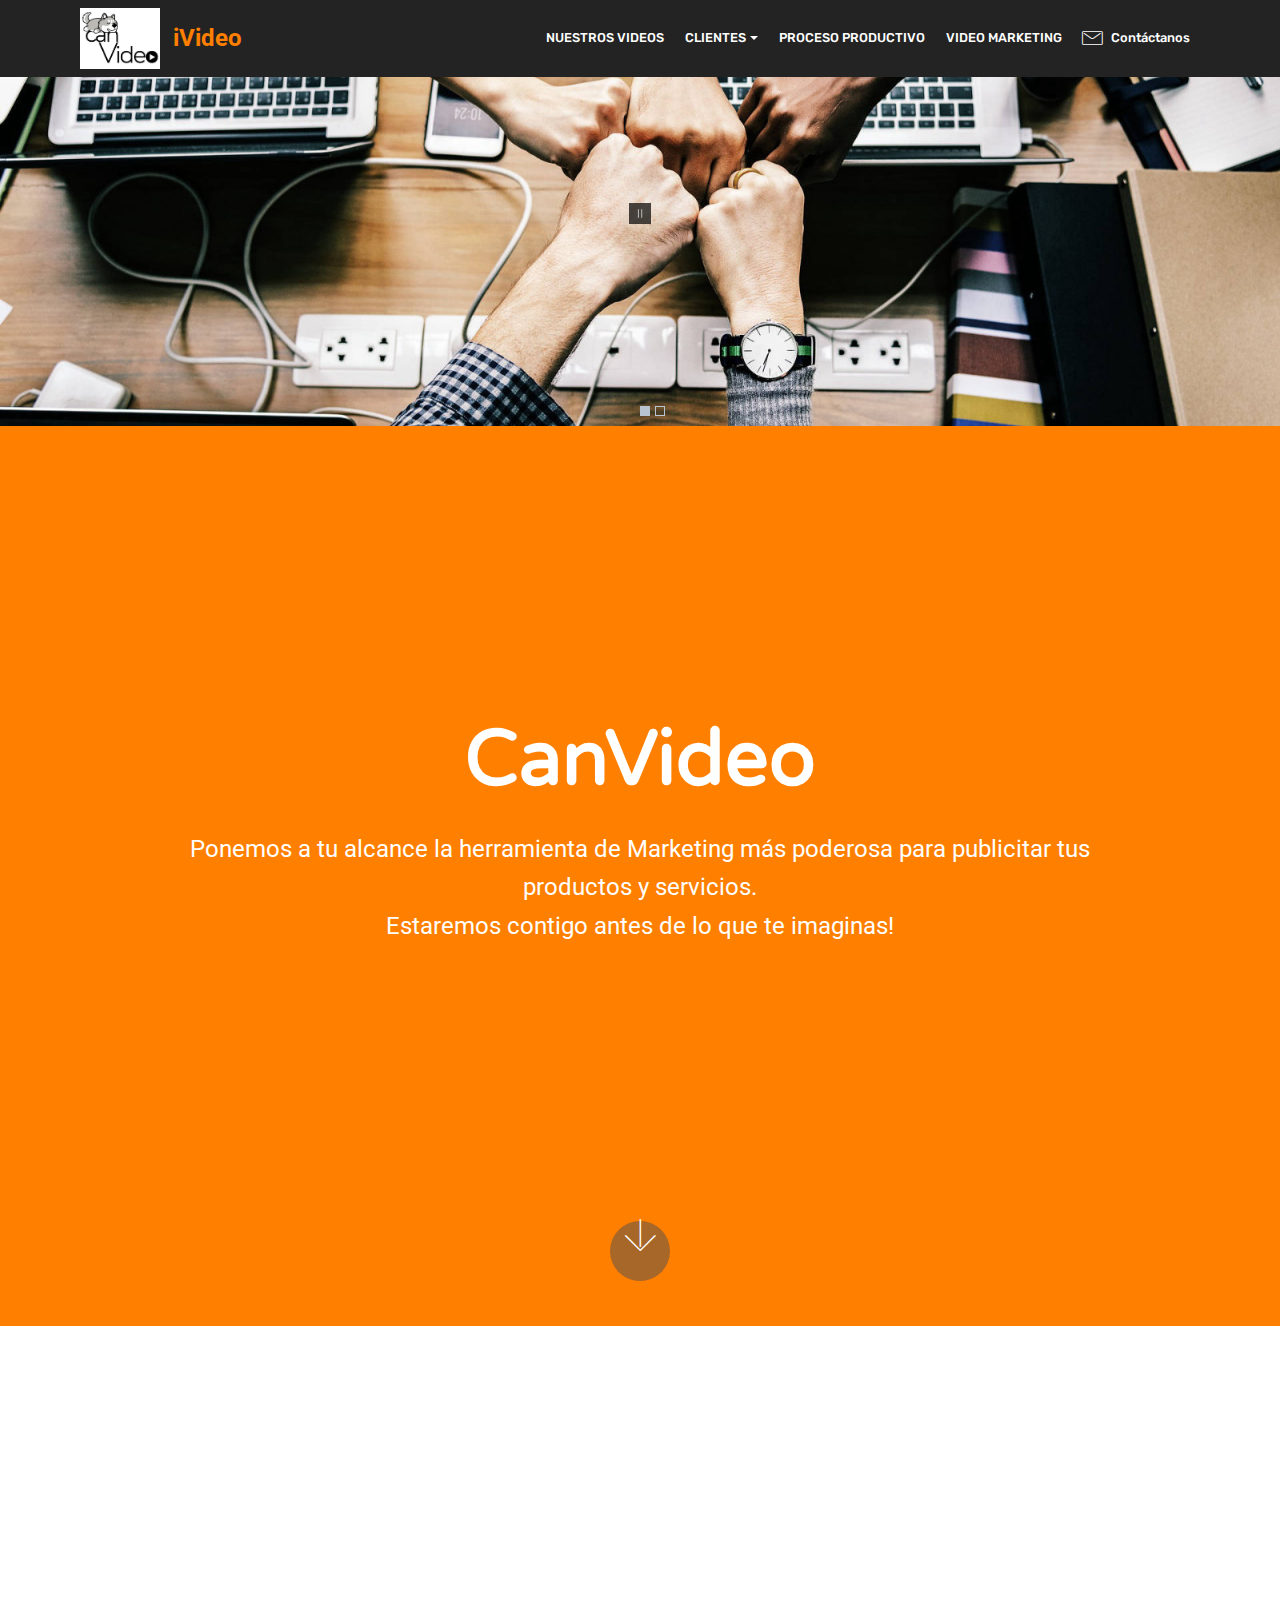
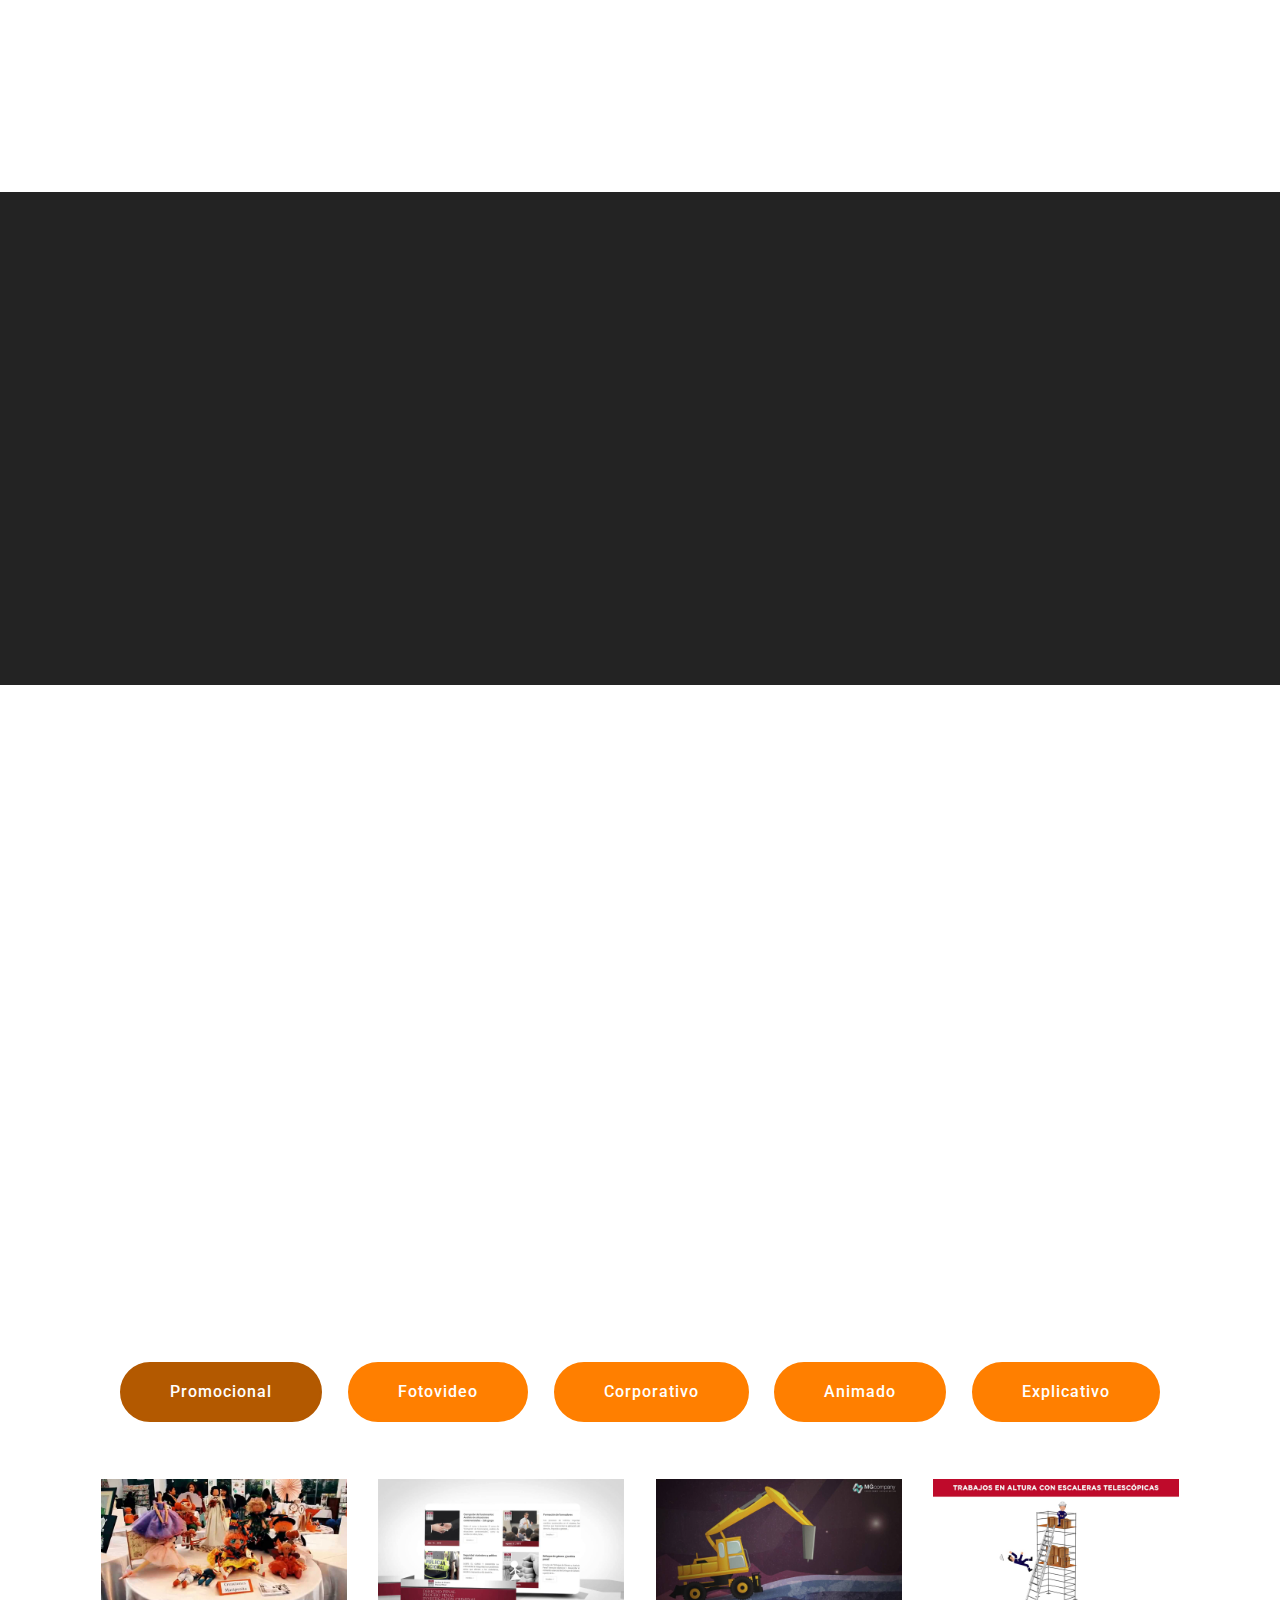
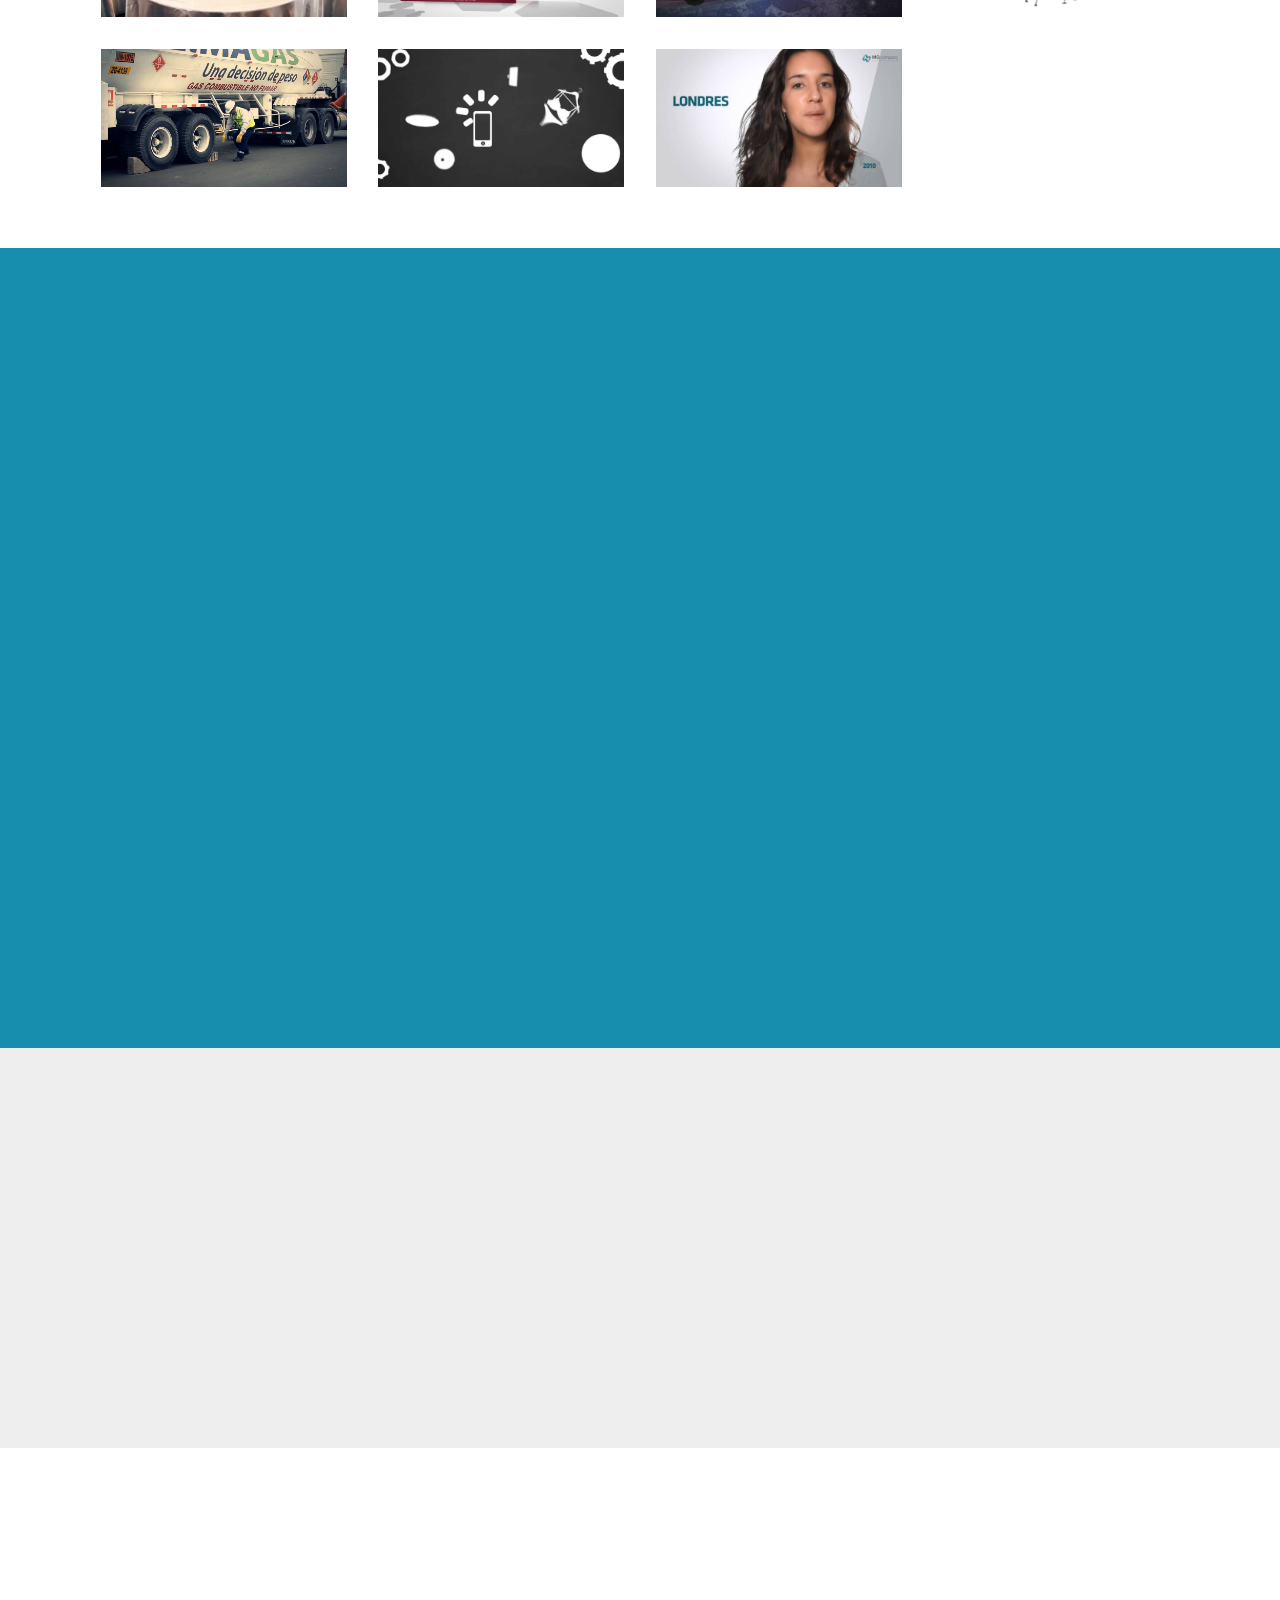
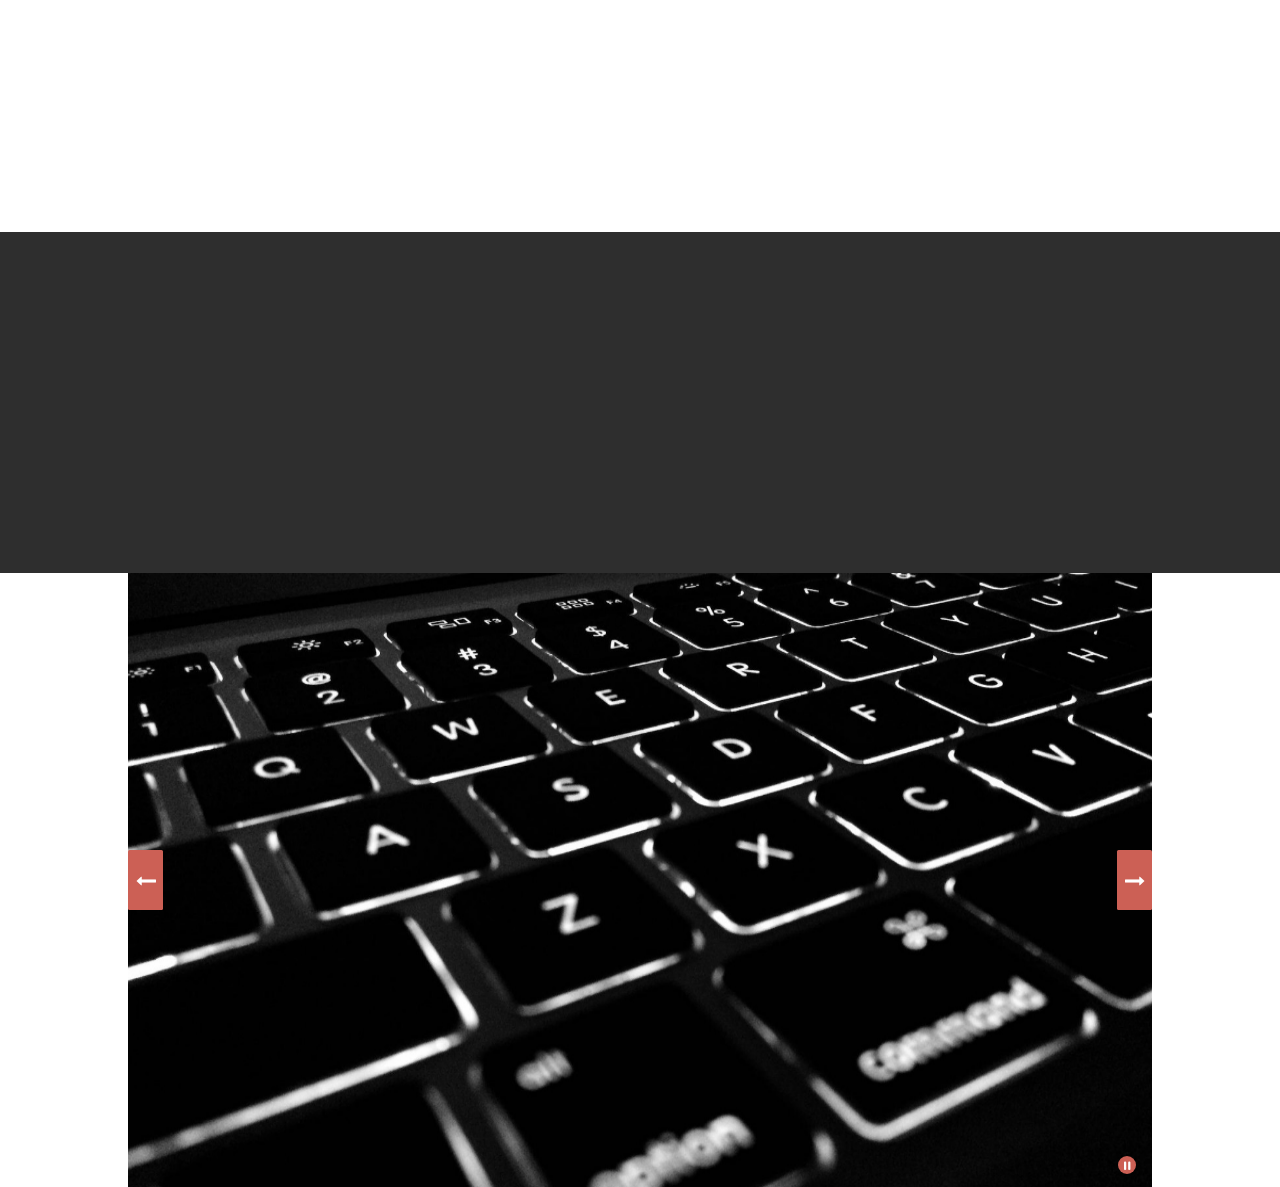
==== index.html @ 79e62730 "create github pages" ====
<!DOCTYPE html>
<html >
<head>
  <!-- Site made with Mobirise Website Builder v4.8.1, https://mobirise.com -->
  <meta charset="UTF-8">
  <meta http-equiv="X-UA-Compatible" content="IE=edge">
  <meta name="generator" content="Mobirise v4.8.1, mobirise.com">
  <meta name="viewport" content="width=device-width, initial-scale=1, minimum-scale=1">
  <link rel="shortcut icon" href="assets/images/81c57857-4c86-49c0-b5b9-0728452fe18c-390x295.jpg" type="image/x-icon">
  <meta name="description" content="">
  <title>Inicio</title>
  <link rel="stylesheet" href="assets/web/assets/mobirise-icons/mobirise-icons.css">
  <link rel="stylesheet" href="assets/tether/tether.min.css">
  <link rel="stylesheet" href="assets/soundcloud-plugin/style.css">
  <link rel="stylesheet" href="assets/bootstrap/css/bootstrap.min.css">
  <link rel="stylesheet" href="assets/bootstrap/css/bootstrap-grid.min.css">
  <link rel="stylesheet" href="assets/bootstrap/css/bootstrap-reboot.min.css">
  <link rel="stylesheet" href="assets/dropdown/css/style.css">
  <link rel="stylesheet" href="assets/animatecss/animate.min.css">
  <link rel="stylesheet" href="assets/socicon/css/styles.css">
  <link rel="stylesheet" href="assets/theme/css/style.css">
  <link rel="stylesheet" href="assets/gallery/style.css">
  <link rel="stylesheet" href="assets/wowslider-init/style.css">
  <link rel="stylesheet" href="assets/mobirise/css/mbr-additional.css" type="text/css">
  
  
  
<link rel="stylesheet" href = "assets/wowslider-init/block/style.css"></link><link rel="stylesheet" href = "assets/wowslider-init/boundary/style.css"></link></head>
<body>
  <section class="menu cid-qWwS295x9j" once="menu" id="menu1-g">

    

    <nav class="navbar navbar-expand beta-menu navbar-dropdown align-items-center navbar-fixed-top navbar-toggleable-sm">
        <button class="navbar-toggler navbar-toggler-right" type="button" data-toggle="collapse" data-target="#navbarSupportedContent" aria-controls="navbarSupportedContent" aria-expanded="false" aria-label="Toggle navigation">
            <div class="hamburger">
                <span></span>
                <span></span>
                <span></span>
                <span></span>
            </div>
        </button>
        <div class="menu-logo">
            <div class="navbar-brand">
                <span class="navbar-logo">
                    
                         <a href="index.html"><img src="assets/images/81c57857-4c86-49c0-b5b9-0728452fe18c-390x295.jpg" alt="Mobirise" title="" style="height: 3.8rem;"></a>
                    
                </span>
                <span class="navbar-caption-wrap"><a class="navbar-caption text-primary display-5" href="index.html#header2-0">iVideo</a></span>
            </div>
        </div>
        <div class="collapse navbar-collapse" id="navbarSupportedContent">
            <ul class="navbar-nav nav-dropdown nav-right" data-app-modern-menu="true"><li class="nav-item">
                    <a class="nav-link link text-white display-4" href="https://mobirise.com">
                        </a>
                </li>
                <li class="nav-item"><a class="nav-link link text-white display-4" href="index.html#testimonials2-1p" aria-expanded="false">NUESTROS VIDEOS</a></li><li class="nav-item dropdown"><a class="nav-link link text-white dropdown-toggle display-4" href="page1.html#clients-12" aria-expanded="false" data-toggle="dropdown-submenu">CLIENTES</a><div class="dropdown-menu"><a class="text-white dropdown-item display-4" href="page1.html" aria-expanded="false">NUESTROS CLIENTES</a><a class="text-white dropdown-item display-4" href="page1.html#testimonials1-1w" aria-expanded="false">TESTIMONIOS</a></div></li><li class="nav-item"><a class="nav-link link text-white display-4" href="Proceso_productivo.html#header3-14" aria-expanded="false">PROCESO PRODUCTIVO</a></li><li class="nav-item"><a class="nav-link link text-white display-4" href="Video_Marketing.html" aria-expanded="false">VIDEO MARKETING</a></li><li class="nav-item"><a class="nav-link link text-white display-4" href="Contáctanos.html"><span class="mbri-letter mbr-iconfont mbr-iconfont-btn"></span>
                        Contáctanos</a></li></ul>
            
        </div>
    </nav>
</section>

<section class="engine"><a href="https://mobiri.se/m">web design templates</a></section><section class="mbr-wowslider-container mbr-section mbr-section__container carousel slide mbr-section-nopadding mbr-wowslider-container--block" data-ride="carousel" data-keyboard="false" data-wrap="true" data-interval="false" id="wowslider-2j" data-rv-view="2" style="background-color: rgb(255, 127, 0);">
    <div class="mbr-wowslider">
        <div class="ws_images">
            <ul>
                <li>
                    
                    <img src="assets/images/mbr-2-1600x533.jpg" alt="title 2hhh" title="title 2hhh"> text 2
                </li><li>
                    
                    <img src="assets/images/mbr-12-1600x533.jpg" alt="title 3" title="title 3"> text 3
                </li>
            </ul>
        </div>
        <div class="ws_bullets">
            <div>
                <a href="#" title="">
                    <span><img alt="slide1" src="assets/images/mbr-1-85x48.png"></span>
                </a><a href="#" title="">
                    <span><img alt="slide1" src="assets/images/mbr-11-85x48.png"></span>
                </a>
            </div>
        </div>
        <div class="ws_shadow"></div>
        <div class="mbr-wowslider-options">
            <div class="params" data-paddingbottom="0" data-anim-type="brick" data-theme="block" data-autoplay="true" data-paddingtop="0" data-fullscreen="true" data-showbullets="true" data-timeout="2" data-duration="2" data-height="600" data-width="1800" data-responsive="2" data-showcaptions="false" data-captionseffect="slide" data-hidecontrols="false"></div>
        </div>
</div></section>

<section class="cid-qWrYp0xzR2 mbr-fullscreen" id="header2-0">

    

    

    <div class="container align-center">
        <div class="row justify-content-md-center">
            <div class="mbr-white col-md-10">
                <h1 class="mbr-section-title mbr-bold pb-3 mbr-fonts-style display-1">
                    CanVideo</h1>
                
                <p class="mbr-text pb-3 mbr-fonts-style display-5">Ponemos a tu alcance la herramienta de Marketing más poderosa para publicitar tus productos y servicios.<br>Estaremos contigo antes de lo que te imaginas!</p>
                <div class="mbr-section-btn"><a class="btn btn-md btn-black display-4" href="index.html#header8-m">CONÓCENOS</a></div>
            </div>
        </div>
    </div>
    <div class="mbr-arrow hidden-sm-down" aria-hidden="true">
        <a href="#next">
            <i class="mbri-down mbr-iconfont"></i>
        </a>
    </div>
</section>

<section class="header7 cid-qWrYtNMM7O" id="header7-2">

    

    

    <div class="container">
        <div class="media-container-row">

            <div class="media-content align-right">
                <h1 class="mbr-section-title mbr-white pb-3 mbr-fonts-style display-1"><font color="#009196"><strong>FOTOVIDEOS</strong></font></h1>
                <div class="mbr-section-text mbr-white pb-3">
                    <p class="mbr-text mbr-fonts-style display-7">TRANSMITE A TUS CLIENTES LO QUE QUIEREN VER PARA CONOCER DE TUS PRODUCTOS Y SERVICIOS, EL VIDEO ES LA MEJOR HERRAMIENTA PARA LLEGAR A TUS POTENCIALES CLIENTES.<br>EN CANVIDEO ANALIZAMOS TU NEGOCIO Y PENSAMOS EN AQUELLO QUE NECESITAS PARA BRINDARTELO CUANDO MENOS LO ESPERAS.</p>
                </div>
                
            </div>

            <div class="mbr-figure" style="width: 100%;"><iframe class="mbr-embedded-video" src="https://www.youtube.com/embed/Ns5lk-XK4sM?rel=0&amp;amp;showinfo=0&amp;autoplay=0&amp;loop=0" width="1280" height="720" frameborder="0" allowfullscreen></iframe></div>

        </div>
    </div>
</section>

<section class="mbr-section info3 cid-qZycXDmlAb" id="info3-2l">

    

    

    <div class="container">
        <div class="row justify-content-center">
            <div class="media-container-column title col-12 col-md-10">
                <h2 class="align-left mbr-bold mbr-white pb-3 mbr-fonts-style display-2">SABEMOS LO QUE NECESITAS</h2>
                <h3 class="mbr-section-subtitle align-left mbr-light mbr-white pb-3 mbr-fonts-style display-5">Invertimos nuestro tiempo en brindarte una solución a tu negocio</h3>
                <p class="mbr-text align-left mbr-white mbr-fonts-style display-7">En CANVIDEO no esperamos a que nos cuentes tu necesidad, nosotros te brindamos una solución a la necesidad que identificamos</p>
                <div class="mbr-section-btn align-left py-4"><a class="btn btn-primary display-4" href="https://mobirise.com">CONÓCENOS</a>
                    <a class="btn btn-primary display-4" href="https://mobirise.com">CONTÁCTANOS</a></div>
            </div>
        </div>
    </div>
</section>

<section class="mbr-section article content11 cid-qWrYBdvNe1" id="content11-4">
     

    <div class="container">
        <div class="media-container-row">
            <div class="mbr-text counter-container col-12 col-md-8 mbr-fonts-style display-7">
                <ol>
                    <li><strong>VIDEO PROMOCIONAL</strong>&nbsp;- Para promocionar un producto, servicio, evento, negocio, lanzamiento, etc. el objetivo es dar a conocer las bondades del producto, fechas, detalles breves de la empresa, negocio o suceso.</li>
                    <li><strong>VIDEO CORPORATIVO</strong>&nbsp;- Para dar a conocer su negocio o empresa, su estructura, sus objetivos, sus cualidades, etc. es una forma de informar acerca de la empresa, a que se dedica su línea de negocio sus fortalezas, etc.</li>
                    <li><strong>VIDEO EXPLICATIVO</strong>&nbsp;- Se usa para detallar o instruir acerca de algo, es usado mucho para dar a conocer procesos internos o capacitaciones a personal interno o clientes de la empresa, manuales de uso, etc.</li><li><strong>VIDEO ANIMADO - </strong>Consiste en elaborar una animación con determinadas imágenes o elementos gráficos y personajes, logran transmitir un mensaje de una manera amena y entretenida al receptor sus características ayudan a economizar la producción de un video más complejo, suplantando a personas con personajes ficticios y ambientes y objetos con gráficas llamativas, estos videos suelen ser muy didacticos.</li><li><strong>FOTOVIDEO </strong>- es una animación elaborada en base a fotografías que junto a la inclusión de textos y una voz en off se logra una producción muy atractiva e interesante acarca de un producto o servicio.</li>
                </ol>
            </div>
        </div>
    </div>
</section>

<section class="mbr-gallery mbr-slider-carousel cid-qWrYRIVfF6" id="gallery2-7">

    

    <div class="container">
        <div><!-- Filter --><div class="mbr-gallery-filter container gallery-filter-active"><ul buttons="0"><li class="mbr-gallery-filter-all"><a class="btn btn-md btn-primary active display-7" href="">Promocional</a></li></ul></div><!-- Gallery --><div class="mbr-gallery-row"><div class="mbr-gallery-layout-default"><div><div><div class="mbr-gallery-item mbr-gallery-item--p2 video-slide" data-video-url="https://youtu.be/0WLrQPPAFG4" data-tags="Fotovideo"><div href="#lb-gallery2-7" data-slide-to="0" data-toggle="modal"><div></div><img alt="" src="assets/images/2018-6-1-0-4-7-289417.jpg"><span class="icon-video"></span></div></div><div class="mbr-gallery-item mbr-gallery-item--p2 video-slide" data-video-url="https://youtu.be/SPcuY8xn_U4" data-tags="Corporativo"><div href="#lb-gallery2-7" data-slide-to="1" data-toggle="modal"><div></div><img alt="" src="assets/images/2018-6-1-0-5-22-323566.jpg"><span class="icon-video"></span></div></div><div class="mbr-gallery-item mbr-gallery-item--p2 video-slide" data-video-url="https://youtu.be/qXRHIwakB_E" data-tags="Animado"><div href="#lb-gallery2-7" data-slide-to="2" data-toggle="modal"><div></div><img alt="" src="assets/images/2018-6-1-0-6-9-800407.jpg"><span class="icon-video"></span></div></div><div class="mbr-gallery-item mbr-gallery-item--p2 video-slide" data-video-url="https://youtu.be/xakg88_eKDA" data-tags="Explicativo"><div href="#lb-gallery2-7" data-slide-to="3" data-toggle="modal"><div></div><img alt="" src="assets/images/2018-6-1-0-6-47-934203.jpg"><span class="icon-video"></span></div></div><div class="mbr-gallery-item mbr-gallery-item--p2 video-slide" data-video-url="https://youtu.be/bWBS-8uxfcg" data-tags="Animado"><div href="#lb-gallery2-7" data-slide-to="4" data-toggle="modal"><div></div><img alt="" src="assets/images/2018-6-1-0-11-26-333265.jpg"><span class="icon-video"></span></div></div><div class="mbr-gallery-item mbr-gallery-item--p2 video-slide" data-video-url="https://youtu.be/xB9uAvqGRcQ" data-tags="Animado"><div href="#lb-gallery2-7" data-slide-to="5" data-toggle="modal"><div></div><img alt="" src="assets/images/2018-6-1-0-15-9-42405.jpg"><span class="icon-video"></span></div></div><div class="mbr-gallery-item mbr-gallery-item--p2 video-slide" data-video-url="https://youtu.be/WYexDvZn9kw" data-tags="Animado"><div href="#lb-gallery2-7" data-slide-to="6" data-toggle="modal"><div></div><img alt="" src="assets/images/2018-6-1-0-15-51-564578.jpg"><span class="icon-video"></span></div></div></div></div><div class="clearfix"></div></div></div><!-- Lightbox --><div data-app-prevent-settings="" class="mbr-slider modal fade carousel slide" tabindex="-1" data-keyboard="true" data-interval="false" id="lb-gallery2-7"><div class="modal-dialog"><div class="modal-content"><div class="modal-body"><div class="carousel-inner"><div class="carousel-item video-container"><img src="assets/images/gallery04.jpg" alt="" title=""></div><div class="carousel-item video-container"><img src="assets/images/gallery05.jpg" alt="" title=""></div><div class="carousel-item video-container"><img src="assets/images/gallery06.jpg" alt="" title=""></div><div class="carousel-item video-container"><img src="assets/images/gallery07.jpg" alt="" title=""></div><div class="carousel-item video-container"><img src="assets/images/gallery06.jpg" alt="" title=""></div><div class="carousel-item video-container"><img src="assets/images/gallery06.jpg" alt="" title=""></div><div class="carousel-item active video-container"><img src="assets/images/gallery06.jpg" alt="" title=""></div></div><a class="carousel-control carousel-control-prev" role="button" data-slide="prev" href="#lb-gallery2-7"><span class="mbri-left mbr-iconfont" aria-hidden="true"></span><span class="sr-only">Previous</span></a><a class="carousel-control carousel-control-next" role="button" data-slide="next" href="#lb-gallery2-7"><span class="mbri-right mbr-iconfont" aria-hidden="true"></span><span class="sr-only">Next</span></a><a class="close" href="#" role="button" data-dismiss="modal"><span class="sr-only">Close</span></a></div></div></div></div></div>
    </div>

</section>

<section class="mbr-section form1 cid-qWrZbzfQqT" id="form1-c">

    

    
    <div class="container">
        <div class="row justify-content-center">
            <div class="title col-12 col-lg-8">
                <h2 class="mbr-section-title align-center pb-3 mbr-fonts-style display-2"><strong>BRÍNDANOS TU DATOS</strong></h2>
                <h3 class="mbr-section-subtitle align-center mbr-light pb-3 mbr-fonts-style display-5">
                    Escríbenos y nos pondremos en contacto contigo en breve, cuéntanos que necesitas y trabajaremos juntos en tu objetivo&nbsp;</h3>
            </div>
        </div>
    </div>
    <div class="container">
        <div class="row justify-content-center">
            <div class="media-container-column col-lg-8" data-form-type="formoid">
                    <div data-form-alert="" hidden="">Gracias, nos pondremos en contacto en breve</div>
            
                    <form class="mbr-form" action="https://mobirise.com/" method="post" data-form-title="Mobirise Form"><input type="hidden" name="email" data-form-email="true" value="ySXtEW5aCVl0ZxQwYRYEcYFgrMF5uF7r3QVmtCDHDv8SQuL/qjJTXO2W1P9a5PeX8/69gU4U4hEptKo0MO3B04Qvmv1FYQudbRtRNioDaioH7w5uy+a5gbKMhMCNjwvw" data-form-field="Email">
                        <div class="row row-sm-offset">
                            <div class="col-md-4 multi-horizontal" data-for="name">
                                <div class="form-group">
                                    <label class="form-control-label mbr-fonts-style display-7" for="name-form1-c">Nombre</label>
                                    <input type="text" class="form-control" name="name" data-form-field="Name" required="" placeholder="Tu nombre" id="name-form1-c">
                                </div>
                            </div>
                            <div class="col-md-4 multi-horizontal" data-for="email">
                                <div class="form-group">
                                    <label class="form-control-label mbr-fonts-style display-7" for="email-form1-c">Email</label>
                                    <input type="email" class="form-control" name="email" data-form-field="Email" required="" placeholder="Tu correo" id="email-form1-c">
                                </div>
                            </div>
                            <div class="col-md-4 multi-horizontal" data-for="phone">
                                <div class="form-group">
                                    <label class="form-control-label mbr-fonts-style display-7" for="phone-form1-c">Celular, Fijo</label>
                                    <input type="tel" class="form-control" name="phone" data-form-field="Phone" placeholder="Tu Celular o Fijo" id="phone-form1-c">
                                </div>
                            </div>
                        </div>
                        <div class="form-group" data-for="message">
                            <label class="form-control-label mbr-fonts-style display-7" for="message-form1-c">Solicitud</label>
                            <textarea type="text" class="form-control" name="message" rows="7" data-form-field="Message" placeholder="Cuéntanos en que podemos ayudarte" id="message-form1-c"></textarea>
                        </div>
            
                        <span class="input-group-btn"><button href="" type="submit" class="btn btn-form btn-success display-4">ENVIAR</button></span>
                    </form>
            </div>
        </div>
    </div>
</section>

<section class="map1 cid-qWrZd1wqXj" id="map1-d">

     

    <div class="google-map"><iframe frameborder="0" style="border:0" src="https://www.google.com/maps/embed/v1/place?key=AIzaSyA0Dx_boXQiwvdz8sJHoYeZNVTdoWONYkU&amp;q=place_id:ChIJ9ZYcFVzIBZER-TC4JTzFSig" allowfullscreen=""></iframe></div>
</section>

<section class="cid-qYNHeTNbPq" id="social-buttons1-2d">
    
    

    

    <div class="container">
        <div class="media-container-row">
            <div class="col-md-8 align-center">
                <h2 class="pb-3 mbr-section-title mbr-fonts-style display-2"><strong>
                    COMPARTE NUESTRA PÁGINA</strong></h2>
                <div>
                    <div class="mbr-social-likes" data-counters="false">
                        <span class="btn btn-social facebook mx-2" title="Share link on Facebook">
                            <i class="socicon socicon-facebook"></i>
                        </span>
                        <span class="btn btn-social twitter mx-2" title="Share link on Twitter">
                            <i class="socicon socicon-twitter"></i>
                        </span>
                        
                        
                        
                    </div>
                </div>
            </div>
        </div>
    </div>
</section>

<section class="cid-qWrZntzn0A" id="footer1-f">

    

    

    <div class="container">
        <div class="media-container-row content text-white">
            <div class="col-12 col-md-3">
                <div class="media-wrap">
                    <a href="#top">
                        <img src="assets/images/logomgcompanysac-48x42.png" alt="Mobirise" title="">
                    </a>
                </div>
            </div>
            <div class="col-12 col-md-3 mbr-fonts-style display-7">
                <h5 class="pb-3">
                    Dirección</h5>
                <p class="mbr-text">Av Brasil 3550, Magdalena&nbsp;</p>
            </div>
            <div class="col-12 col-md-3 mbr-fonts-style display-7">
                <h5 class="pb-3">
                    E-mail</h5>
                <p class="mbr-text">ventas@mgcompanysac.com
                    <br><br></p>
            </div>
            <div class="col-12 col-md-3 mbr-fonts-style display-7">
                <h5 class="pb-3">Teléfono</h5>
                <p class="mbr-text">Celular: 51-1 994 383 2969 
<br>Telf: 511 460 9551</p>
            </div>
        </div>
        
    </div>
</section>

<section once="" class="cid-qYzQWX9CYv" id="footer7-1c">

    

    

    <div class="container">
        <div class="media-container-row align-center mbr-white">
            <div class="row row-links">
                <ul class="foot-menu">
                    
                    
                    
                    
                    
                <li class="foot-menu-item mbr-fonts-style display-7"><a class="text-white mbr-bold" href="index.html#header2-0" target="_blank">Inicio</a></li><li class="foot-menu-item mbr-fonts-style display-7"><a class="text-white mbr-bold" href="index.html#testimonials2-1p" target="_blank">Productos</a></li><li class="foot-menu-item mbr-fonts-style display-7"><a href="page1.html#clients-12"><strong>Clientes</strong></a></li></ul>
            </div>
            <div class="row social-row">
                <div class="social-list align-right pb-2">
                    
                    
                    
                    
                    
                    
                <div class="soc-item">
                        <a href="https://twitter.com/mobirise" target="_blank">
                            <span class="socicon-twitter socicon mbr-iconfont mbr-iconfont-social"></span>
                        </a>
                    </div><div class="soc-item">
                        <a href="https://www.facebook.com/pages/Mobirise/1616226671953247" target="_blank">
                            <span class="socicon-facebook socicon mbr-iconfont mbr-iconfont-social"></span>
                        </a>
                    </div></div>
            </div>
            <div class="row row-copirayt">
                <p class="mbr-text mb-0 mbr-fonts-style mbr-white align-center display-7">
                    © Copyright 2017 Senda Alterna - All Rights Reserved
                </p>
            </div>
        </div>
    </div>
</section>

<section class="mbr-wowslider-container mbr-section mbr-section__container carousel slide mbr-section-nopadding mbr-wowslider-container--boundary" data-ride="carousel" data-keyboard="false" data-wrap="true" data-interval="false" id="wowslider-2k" data-rv-view="84" style="background-color: rgb(255, 255, 255);">
    <div class="mbr-wowslider">
        <div class="ws_images">
            <ul>
                <li>
                    
                    <img src="assets/images/mbr-2-1600x960.jpg" alt="title 1" title="title 1"> text 1
                </li><li>
                    
                    <img src="assets/images/mbr-8-1600x960.jpg" alt="title 2" title="title 2"> text 2
                </li><li>
                    
                    <img src="assets/images/mbr-9-1600x960.jpg" alt="title 3" title="title 3"> text 3
                </li>
            </ul>
        </div>
        <div class="ws_bullets">
            <div>
                <a href="#" title="">
                    <span><img alt="slide1" src="assets/images/mbr-2-85x48.png"></span>
                </a><a href="#" title="">
                    <span><img alt="slide1" src="assets/images/mbr-8-85x48.png"></span>
                </a><a href="#" title="">
                    <span><img alt="slide1" src="assets/images/mbr-9-85x48.png"></span>
                </a>
            </div>
        </div>
        <div class="ws_shadow"></div>
        <div class="mbr-wowslider-options">
            <div class="params" data-paddingbottom="0" data-anim-type="kenburns" data-theme="boundary" data-autoplay="true" data-paddingtop="0" data-fullscreen="true" data-showbullets="false" data-timeout="2" data-duration="2" data-height="576" data-width="1024" data-responsive="1" data-showcaptions="false" data-captionseffect="slide" data-hidecontrols="false"></div>
        </div>
</div></section>


  <script src="assets/web/assets/jquery/jquery.min.js"></script>
  <script src="assets/popper/popper.min.js"></script>
  <script src="assets/tether/tether.min.js"></script>
  <script src="assets/bootstrap/js/bootstrap.min.js"></script>
  <script src="assets/wowslider-plugin/wowslider.js"></script>
  <script src="assets/dropdown/js/script.min.js"></script>
  <script src="assets/touchswipe/jquery.touch-swipe.min.js"></script>
  <script src="assets/viewportchecker/jquery.viewportchecker.js"></script>
  <script src="assets/smoothscroll/smooth-scroll.js"></script>
  <script src="assets/sociallikes/social-likes.js"></script>
  <script src="assets/masonry/masonry.pkgd.min.js"></script>
  <script src="assets/imagesloaded/imagesloaded.pkgd.min.js"></script>
  <script src="assets/bootstrapcarouselswipe/bootstrap-carousel-swipe.js"></script>
  <script src="assets/vimeoplayer/jquery.mb.vimeo_player.js"></script>
  <script src="assets/wowslider-effect/effects.js"></script>
  <script src="assets/theme/js/script.js"></script>
  <script src="assets/gallery/player.min.js"></script>
  <script src="assets/gallery/script.js"></script>
  <script src="assets/slidervideo/script.js"></script>
  <script src="assets/wowslider-init/script.js"></script>
  <script src="assets/formoid/formoid.min.js"></script>
  
  
 <div id="scrollToTop" class="scrollToTop mbr-arrow-up"><a style="text-align: center;"><i></i></a></div>
    <input name="animation" type="hidden">
  </body>
</html>
---- assets/web/assets/mobirise-icons/mobirise-icons.css ----
@font-face {
  font-family: 'MobiriseIcons';
  src:  url('mobirise-icons.eot?spat4u');
  src:  url('mobirise-icons.eot?spat4u#iefix') format('embedded-opentype'),
    url('mobirise-icons.ttf?spat4u') format('truetype'),
    url('mobirise-icons.woff?spat4u') format('woff'),
    url('mobirise-icons.svg?spat4u#MobiriseIcons') format('svg');
  font-weight: normal;
  font-style: normal;
}

[class^="mbri-"], [class*=" mbri-"] {
  /* use !important to prevent issues with browser extensions that change fonts */
  font-family: MobiriseIcons !important;
  speak: none;
  font-style: normal;
  font-weight: normal;
  font-variant: normal;
  text-transform: none;
  line-height: 1;

  /* Better Font Rendering =========== */
  -webkit-font-smoothing: antialiased;
  -moz-osx-font-smoothing: grayscale;
}

.mbri-add-submenu:before {
  content: "\e900";
}
.mbri-alert:before {
  content: "\e901";
}
.mbri-align-center:before {
  content: "\e902";
}
.mbri-align-justify:before {
  content: "\e903";
}
.mbri-align-left:before {
  content: "\e904";
}
.mbri-align-right:before {
  content: "\e905";
}
.mbri-android:before {
  content: "\e906";
}
.mbri-apple:before {
  content: "\e907";
}
.mbri-arrow-down:before {
  content: "\e908";
}
.mbri-arrow-next:before {
  content: "\e909";
}
.mbri-arrow-prev:before {
  content: "\e90a";
}
.mbri-arrow-up:before {
  content: "\e90b";
}
.mbri-bold:before {
  content: "\e90c";
}
.mbri-bookmark:before {
  content: "\e90d";
}
.mbri-bootstrap:before {
  content: "\e90e";
}
.mbri-briefcase:before {
  content: "\e90f";
}
.mbri-browse:before {
  content: "\e910";
}
.mbri-bulleted-list:before {
  content: "\e911";
}
.mbri-calendar:before {
  content: "\e912";
}
.mbri-camera:before {
  content: "\e913";
}
.mbri-cart-add:before {
  content: "\e914";
}
.mbri-cart-full:before {
  content: "\e915";
}
.mbri-cash:before {
  content: "\e916";
}
.mbri-change-style:before {
  content: "\e917";
}
.mbri-chat:before {
  content: "\e918";
}
.mbri-clock:before {
  content: "\e919";
}
.mbri-close:before {
  content: "\e91a";
}
.mbri-cloud:before {
  content: "\e91b";
}
.mbri-code:before {
  content: "\e91c";
}
.mbri-contact-form:before {
  content: "\e91d";
}
.mbri-credit-card:before {
  content: "\e91e";
}
.mbri-cursor-click:before {
  content: "\e91f";
}
.mbri-cust-feedback:before {
  content: "\e920";
}
.mbri-database:before {
  content: "\e921";
}
.mbri-delivery:before {
  content: "\e922";
}
.mbri-desktop:before {
  content: "\e923";
}
.mbri-devices:before {
  content: "\e924";
}
.mbri-down:before {
  content: "\e925";
}
.mbri-download:before {
  content: "\e989";
}
.mbri-drag-n-drop:before {
  content: "\e927";
}
.mbri-drag-n-drop2:before {
  content: "\e928";
}
.mbri-edit:before {
  content: "\e929";
}
.mbri-edit2:before {
  content: "\e92a";
}
.mbri-error:before {
  content: "\e92b";
}
.mbri-extension:before {
  content: "\e92c";
}
.mbri-features:before {
  content: "\e92d";
}
.mbri-file:before {
  content: "\e92e";
}
.mbri-flag:before {
  content: "\e92f";
}
.mbri-folder:before {
  content: "\e930";
}
.mbri-gift:before {
  content: "\e931";
}
.mbri-github:before {
  content: "\e932";
}
.mbri-globe:before {
  content: "\e933";
}
.mbri-globe-2:before {
  content: "\e934";
}
.mbri-growing-chart:before {
  content: "\e935";
}
.mbri-hearth:before {
  content: "\e936";
}
.mbri-help:before {
  content: "\e937";
}
.mbri-home:before {
  content: "\e938";
}
.mbri-hot-cup:before {
  content: "\e939";
}
.mbri-idea:before {
  content: "\e93a";
}
.mbri-image-gallery:before {
  content: "\e93b";
}
.mbri-image-slider:before {
  content: "\e93c";
}
.mbri-info:before {
  content: "\e93d";
}
.mbri-italic:before {
  content: "\e93e";
}
.mbri-key:before {
  content: "\e93f";
}
.mbri-laptop:before {
  content: "\e940";
}
.mbri-layers:before {
  content: "\e941";
}
.mbri-left-right:before {
  content: "\e942";
}
.mbri-left:before {
  content: "\e943";
}
.mbri-letter:before {
  content: "\e944";
}
.mbri-like:before {
  content: "\e945";
}
.mbri-link:before {
  content: "\e946";
}
.mbri-lock:before {
  content: "\e947";
}
.mbri-login:before {
  content: "\e948";
}
.mbri-logout:before {
  content: "\e949";
}
.mbri-magic-stick:before {
  content: "\e94a";
}
.mbri-map-pin:before {
  content: "\e94b";
}
.mbri-menu:before {
  content: "\e94c";
}
.mbri-mobile:before {
  content: "\e94d";
}
.mbri-mobile2:before {
  content: "\e94e";
}
.mbri-mobirise:before {
  content: "\e94f";
}
.mbri-more-horizontal:before {
  content: "\e950";
}
.mbri-more-vertical:before {
  content: "\e951";
}
.mbri-music:before {
  content: "\e952";
}
.mbri-new-file:before {
  content: "\e953";
}
.mbri-numbered-list:before {
  content: "\e954";
}
.mbri-opened-folder:before {
  content: "\e955";
}
.mbri-pages:before {
  content: "\e956";
}
.mbri-paper-plane:before {
  content: "\e957";
}
.mbri-paperclip:before {
  content: "\e958";
}
.mbri-photo:before {
  content: "\e959";
}
.mbri-photos:before {
  content: "\e95a";
}
.mbri-pin:before {
  content: "\e95b";
}
.mbri-play:before {
  content: "\e95c";
}
.mbri-plus:before {
  content: "\e95d";
}
.mbri-preview:before {
  content: "\e95e";
}
.mbri-print:before {
  content: "\e95f";
}
.mbri-protect:before {
  content: "\e960";
}
.mbri-question:before {
  content: "\e961";
}
.mbri-quote-left:before {
  content: "\e962";
}
.mbri-quote-right:before {
  content: "\e963";
}
.mbri-refresh:before {
  content: "\e964";
}
.mbri-responsive:before {
  content: "\e965";
}
.mbri-right:before {
  content: "\e966";
}
.mbri-rocket:before {
  content: "\e967";
}
.mbri-sad-face:before {
  content: "\e968";
}
.mbri-sale:before {
  content: "\e969";
}
.mbri-save:before {
  content: "\e96a";
}
.mbri-search:before {
  content: "\e96b";
}
.mbri-setting:before {
  content: "\e96c";
}
.mbri-setting2:before {
  content: "\e96d";
}
.mbri-setting3:before {
  content: "\e96e";
}
.mbri-share:before {
  content: "\e96f";
}
.mbri-shopping-bag:before {
  content: "\e970";
}
.mbri-shopping-basket:before {
  content: "\e971";
}
.mbri-shopping-cart:before {
  content: "\e972";
}
.mbri-sites:before {
  content: "\e973";
}
.mbri-smile-face:before {
  content: "\e974";
}
.mbri-speed:before {
  content: "\e975";
}
.mbri-star:before {
  content: "\e976";
}
.mbri-success:before {
  content: "\e977";
}
.mbri-sun:before {
  content: "\e978";
}
.mbri-sun2:before {
  content: "\e979";
}
.mbri-tablet:before {
  content: "\e97a";
}
.mbri-tablet-vertical:before {
  content: "\e97b";
}
.mbri-target:before {
  content: "\e97c";
}
.mbri-timer:before {
  content: "\e97d";
}
.mbri-to-ftp:before {
  content: "\e97e";
}
.mbri-to-local-drive:before {
  content: "\e97f";
}
.mbri-touch-swipe:before {
  content: "\e980";
}
.mbri-touch:before {
  content: "\e981";
}
.mbri-trash:before {
  content: "\e982";
}
.mbri-underline:before {
  content: "\e983";
}
.mbri-unlink:before {
  content: "\e984";
}
.mbri-unlock:before {
  content: "\e985";
}
.mbri-up-down:before {
  content: "\e986";
}
.mbri-up:before {
  content: "\e987";
}
.mbri-update:before {
  content: "\e988";
}
.mbri-upload:before {
 content: "\e926"; 
}
.mbri-user:before {
  content: "\e98a";
}
.mbri-user2:before {
  content: "\e98b";
}
.mbri-users:before {
  content: "\e98c";
}
.mbri-video:before {
  content: "\e98d";
}
.mbri-video-play:before {
  content: "\e98e";
}
.mbri-watch:before {
  content: "\e98f";
}
.mbri-website-theme:before {
  content: "\e990";
}
.mbri-wifi:before {
  content: "\e991";
}
.mbri-windows:before {
  content: "\e992";
}
.mbri-zoom-out:before {
  content: "\e993";
}
.mbri-redo:before {
  content: "\e994";
}
.mbri-undo:before {
  content: "\e995";
}
---- assets/soundcloud-plugin/style.css ----
.addons-container {
  position: relative;
  margin-left: auto;
  margin-right: auto;
  padding-right: 15px;
  padding-left: 15px; }
  @media (min-width: 576px) {
    .addons-container {
      padding-right: 15px;
      padding-left: 15px; } }
  @media (min-width: 768px) {
    .addons-container {
      padding-right: 15px;
      padding-left: 15px; } }
  @media (min-width: 992px) {
    .addons-container {
      padding-right: 15px;
      padding-left: 15px; } }
  @media (min-width: 1200px) {
    .addons-container {
      padding-right: 15px;
      padding-left: 15px; } }
  @media (min-width: 576px) {
    .addons-container {
      width: 540px;
      max-width: 100%; } }
  @media (min-width: 768px) {
    .addons-container {
      width: 720px;
      max-width: 100%; } }
  @media (min-width: 992px) {
    .addons-container {
      width: 960px;
      max-width: 100%; } }
  @media (min-width: 1200px) {
    .addons-container {
      width: 1140px;
      max-width: 100%; } }

.addons-container-inner{
    position: relative;
    width: 100%;
    min-height: 1px;
    padding-right: 15px;
    padding-left: 15px;
}
@media (min-width: 567px) {
    .addons-container-inner{
        -ms-flex: 0 0 66.666667%;
        flex: 0 0 66.666667%;
        max-width: 66.666667%;
    }
}
.addons-row{
    display: flex;
    justify-content:center;
}
---- assets/dropdown/css/style.css ----
.navbar-dropdown {
  left: 0;
  padding: 0;
  position: absolute;
  right: 0;
  top: 0;
  transition: all 0.45s ease;
  z-index: 1030;
  background: #282828; }
  .navbar-dropdown .navbar-logo {
    margin-right: 0.8rem;
    transition: margin 0.3s ease-in-out;
    vertical-align: middle; }
    .navbar-dropdown .navbar-logo img {
      height: 3.125rem;
      transition: all 0.3s ease-in-out; }
    .navbar-dropdown .navbar-logo.mbr-iconfont {
      font-size: 3.125rem;
      line-height: 3.125rem; }
  .navbar-dropdown .navbar-caption {
    font-weight: 700;
    white-space: normal;
    vertical-align: -4px;
    line-height: 3.125rem !important; }
    .navbar-dropdown .navbar-caption, .navbar-dropdown .navbar-caption:hover {
      color: inherit;
      text-decoration: none; }
  .navbar-dropdown .mbr-iconfont + .navbar-caption {
    vertical-align: -1px; }
  .navbar-dropdown.navbar-fixed-top {
    position: fixed; }
  .navbar-dropdown .navbar-brand span {
    vertical-align: -4px; }
  .navbar-dropdown.bg-color.transparent {
    background: none; }
  .navbar-dropdown.navbar-short .navbar-brand {
    padding: 0.625rem 0; }
    .navbar-dropdown.navbar-short .navbar-brand span {
      vertical-align: -1px; }
  .navbar-dropdown.navbar-short .navbar-caption {
    line-height: 2.375rem !important;
    vertical-align: -2px; }
  .navbar-dropdown.navbar-short .navbar-logo {
    margin-right: 0.5rem; }
    .navbar-dropdown.navbar-short .navbar-logo img {
      height: 2.375rem; }
    .navbar-dropdown.navbar-short .navbar-logo.mbr-iconfont {
      font-size: 2.375rem;
      line-height: 2.375rem; }
  .navbar-dropdown.navbar-short .mbr-table-cell {
    height: 3.625rem; }
  .navbar-dropdown .navbar-close {
    left: 0.6875rem;
    position: fixed;
    top: 0.75rem;
    z-index: 1000; }
  .navbar-dropdown .hamburger-icon {
    content: "";
    display: inline-block;
    vertical-align: middle;
    width: 16px;
    -webkit-box-shadow: 0 -6px 0 1px #282828,0 0 0 1px #282828,0 6px 0 1px #282828;
    -moz-box-shadow: 0 -6px 0 1px #282828,0 0 0 1px #282828,0 6px 0 1px #282828;
    box-shadow: 0 -6px 0 1px #282828,0 0 0 1px #282828,0 6px 0 1px #282828; }

.dropdown-menu .dropdown-toggle[data-toggle="dropdown-submenu"]::after {
  border-bottom: 0.35em solid transparent;
  border-left: 0.35em solid;
  border-right: 0;
  border-top: 0.35em solid transparent;
  margin-left: 0.3rem; }

.dropdown-menu .dropdown-item:focus {
  outline: 0; }

.nav-dropdown {
  font-size: 0.75rem;
  font-weight: 500;
  height: auto !important; }
  .nav-dropdown .nav-btn {
    padding-left: 1rem; }
  .nav-dropdown .link {
    margin: .667em 1.667em;
    font-weight: 500;
    padding: 0;
    transition: color .2s ease-in-out; }
    .nav-dropdown .link.dropdown-toggle {
      margin-right: 2.583em; }
      .nav-dropdown .link.dropdown-toggle::after {
        margin-left: .25rem;
        border-top: 0.35em solid;
        border-right: 0.35em solid transparent;
        border-left: 0.35em solid transparent;
        border-bottom: 0; }
      .nav-dropdown .link.dropdown-toggle[aria-expanded="true"] {
        margin: 0;
        padding: 0.667em 3.263em  0.667em 1.667em; }
  .nav-dropdown .link::after,
  .nav-dropdown .dropdown-item::after {
    color: inherit; }
  .nav-dropdown .btn {
    font-size: 0.75rem;
    font-weight: 700;
    letter-spacing: 0;
    margin-bottom: 0;
    padding-left: 1.25rem;
    padding-right: 1.25rem; }
  .nav-dropdown .dropdown-menu {
    border-radius: 0;
    border: 0;
    left: 0;
    margin: 0;
    padding-bottom: 1.25rem;
    padding-top: 1.25rem;
    position: relative; }
  .nav-dropdown .dropdown-submenu {
    margin-left: 0.125rem;
    top: 0; }
  .nav-dropdown .dropdown-item {
    font-weight: 500;
    line-height: 2;
    padding: 0.3846em 4.615em 0.3846em 1.5385em;
    position: relative;
    transition: color .2s ease-in-out, background-color .2s ease-in-out; }
    .nav-dropdown .dropdown-item::after {
      margin-top: -0.3077em;
      position: absolute;
      right: 1.1538em;
      top: 50%; }
    .nav-dropdown .dropdown-item:focus, .nav-dropdown .dropdown-item:hover {
      background: none; }

@media (max-width: 767px) {
  .nav-dropdown.navbar-toggleable-sm {
    bottom: 0;
    display: none;
    left: 0;
    overflow-x: hidden;
    position: fixed;
    top: 0;
    transform: translateX(-100%);
    -ms-transform: translateX(-100%);
    -webkit-transform: translateX(-100%);
    width: 18.75rem;
    z-index: 999; } }
.nav-dropdown.navbar-toggleable-xl {
  bottom: 0;
  display: none;
  left: 0;
  overflow-x: hidden;
  position: fixed;
  top: 0;
  transform: translateX(-100%);
  -ms-transform: translateX(-100%);
  -webkit-transform: translateX(-100%);
  width: 18.75rem;
  z-index: 999; }

.nav-dropdown-sm {
  display: block !important;
  overflow-x: hidden;
  overflow: auto;
  padding-top: 3.875rem; }
  .nav-dropdown-sm::after {
    content: "";
    display: block;
    height: 3rem;
    width: 100%; }
  .nav-dropdown-sm.collapse.in ~ .navbar-close {
    display: block !important; }
  .nav-dropdown-sm.collapsing, .nav-dropdown-sm.collapse.in {
    transform: translateX(0);
    -ms-transform: translateX(0);
    -webkit-transform: translateX(0);
    transition: all 0.25s ease-out;
    -webkit-transition: all 0.25s ease-out;
    background: #282828; }
  .nav-dropdown-sm.collapsing[aria-expanded="false"] {
    transform: translateX(-100%);
    -ms-transform: translateX(-100%);
    -webkit-transform: translateX(-100%); }
  .nav-dropdown-sm .nav-item {
    display: block;
    margin-left: 0 !important;
    padding-left: 0; }
  .nav-dropdown-sm .link,
  .nav-dropdown-sm .dropdown-item {
    border-top: 1px dotted rgba(255, 255, 255, 0.1);
    font-size: 0.8125rem;
    line-height: 1.6;
    margin: 0 !important;
    padding: 0.875rem 2.4rem 0.875rem 1.5625rem !important;
    position: relative;
    white-space: normal; }
    .nav-dropdown-sm .link:focus, .nav-dropdown-sm .link:hover,
    .nav-dropdown-sm .dropdown-item:focus,
    .nav-dropdown-sm .dropdown-item:hover {
      background: rgba(0, 0, 0, 0.2) !important;
      color: #c0a375; }
  .nav-dropdown-sm .nav-btn {
    position: relative;
    padding: 1.5625rem 1.5625rem 0 1.5625rem; }
    .nav-dropdown-sm .nav-btn::before {
      border-top: 1px dotted rgba(255, 255, 255, 0.1);
      content: "";
      left: 0;
      position: absolute;
      top: 0;
      width: 100%; }
    .nav-dropdown-sm .nav-btn + .nav-btn {
      padding-top: 0.625rem; }
      .nav-dropdown-sm .nav-btn + .nav-btn::before {
        display: none; }
  .nav-dropdown-sm .btn {
    padding: 0.625rem 0; }
  .nav-dropdown-sm .dropdown-toggle[data-toggle="dropdown-submenu"]::after {
    margin-left: .25rem;
    border-top: 0.35em solid;
    border-right: 0.35em solid transparent;
    border-left: 0.35em solid transparent;
    border-bottom: 0; }
  .nav-dropdown-sm .dropdown-toggle[data-toggle="dropdown-submenu"][aria-expanded="true"]::after {
    border-top: 0;
    border-right: 0.35em solid transparent;
    border-left: 0.35em solid transparent;
    border-bottom: 0.35em solid; }
  .nav-dropdown-sm .dropdown-menu {
    margin: 0;
    padding: 0;
    position: relative;
    top: 0;
    left: 0;
    width: 100%;
    border: 0;
    float: none;
    border-radius: 0;
    background: none; }
  .nav-dropdown-sm .dropdown-submenu {
    left: 100%;
    margin-left: 0.125rem;
    margin-top: -1.25rem;
    top: 0; }

.navbar-toggleable-sm .nav-dropdown .dropdown-menu {
  position: absolute; }

.navbar-toggleable-sm .nav-dropdown .dropdown-submenu {
  left: 100%;
  margin-left: 0.125rem;
  margin-top: -1.25rem;
  top: 0; }

.navbar-toggleable-sm.opened .nav-dropdown .dropdown-menu {
  position: relative; }

.navbar-toggleable-sm.opened .nav-dropdown .dropdown-submenu {
  left: 0;
  margin-left: 00rem;
  margin-top: 0rem;
  top: 0; }

.is-builder .nav-dropdown.collapsing {
  transition: none !important; }

/*# sourceMappingURL=style.css.map */
---- assets/socicon/css/styles.css ----
@charset "UTF-8";

@font-face {
  font-family: "socicon";
  src:url("../fonts/socicon.eot");
  src:url("../fonts/socicon.eot?#iefix") format("embedded-opentype"),
    url("../fonts/socicon.woff") format("woff"),
    url("../fonts/socicon.ttf") format("truetype"),
    url("../fonts/socicon.svg#socicon") format("svg");
  font-weight: normal;
  font-style: normal;

}

[data-icon]:before {
  font-family: "socicon" !important;
  content: attr(data-icon);
  font-style: normal !important;
  font-weight: normal !important;
  font-variant: normal !important;
  text-transform: none !important;
  speak: none;
  line-height: 1;
  -webkit-font-smoothing: antialiased;
  -moz-osx-font-smoothing: grayscale;
}

[class^="socicon-"]:before,
[class*=" socicon-"]:before {
  font-family: "socicon" !important;
  font-style: normal !important;
  font-weight: normal !important;
  font-variant: normal !important;
  text-transform: none !important;
  speak: none;
  line-height: 1;
  -webkit-font-smoothing: antialiased;
  -moz-osx-font-smoothing: grayscale;
}

.socicon-modelmayhem:before {
  content: "\e000";
}
.socicon-mixcloud:before {
  content: "\e001";
}
.socicon-drupal:before {
  content: "\e002";
}
.socicon-swarm:before {
  content: "\e003";
}
.socicon-istock:before {
  content: "\e004";
}
.socicon-yammer:before {
  content: "\e005";
}
.socicon-ello:before {
  content: "\e006";
}
.socicon-stackoverflow:before {
  content: "\e007";
}
.socicon-persona:before {
  content: "\e008";
}
.socicon-triplej:before {
  content: "\e009";
}
.socicon-houzz:before {
  content: "\e00a";
}
.socicon-rss:before {
  content: "\e00b";
}
.socicon-paypal:before {
  content: "\e00c";
}
.socicon-odnoklassniki:before {
  content: "\e00d";
}
.socicon-airbnb:before {
  content: "\e00e";
}
.socicon-periscope:before {
  content: "\e00f";
}
.socicon-outlook:before {
  content: "\e010";
}
.socicon-coderwall:before {
  content: "\e011";
}
.socicon-tripadvisor:before {
  content: "\e012";
}
.socicon-appnet:before {
  content: "\e013";
}
.socicon-goodreads:before {
  content: "\e014";
}
.socicon-tripit:before {
  content: "\e015";
}
.socicon-lanyrd:before {
  content: "\e016";
}
.socicon-slideshare:before {
  content: "\e017";
}
.socicon-buffer:before {
  content: "\e018";
}
.socicon-disqus:before {
  content: "\e019";
}
.socicon-vkontakte:before {
  content: "\e01a";
}
.socicon-whatsapp:before {
  content: "\e01b";
}
.socicon-patreon:before {
  content: "\e01c";
}
.socicon-storehouse:before {
  content: "\e01d";
}
.socicon-pocket:before {
  content: "\e01e";
}
.socicon-mail:before {
  content: "\e01f";
}
.socicon-blogger:before {
  content: "\e020";
}
.socicon-technorati:before {
  content: "\e021";
}
.socicon-reddit:before {
  content: "\e022";
}
.socicon-dribbble:before {
  content: "\e023";
}
.socicon-stumbleupon:before {
  content: "\e024";
}
.socicon-digg:before {
  content: "\e025";
}
.socicon-envato:before {
  content: "\e026";
}
.socicon-behance:before {
  content: "\e027";
}
.socicon-delicious:before {
  content: "\e028";
}
.socicon-deviantart:before {
  content: "\e029";
}
.socicon-forrst:before {
  content: "\e02a";
}
.socicon-play:before {
  content: "\e02b";
}
.socicon-zerply:before {
  content: "\e02c";
}
.socicon-wikipedia:before {
  content: "\e02d";
}
.socicon-apple:before {
  content: "\e02e";
}
.socicon-flattr:before {
  content: "\e02f";
}
.socicon-github:before {
  content: "\e030";
}
.socicon-renren:before {
  content: "\e031";
}
.socicon-friendfeed:before {
  content: "\e032";
}
.socicon-newsvine:before {
  content: "\e033";
}
.socicon-identica:before {
  content: "\e034";
}
.socicon-bebo:before {
  content: "\e035";
}
.socicon-zynga:before {
  content: "\e036";
}
.socicon-steam:before {
  content: "\e037";
}
.socicon-xbox:before {
  content: "\e038";
}
.socicon-windows:before {
  content: "\e039";
}
.socicon-qq:before {
  content: "\e03a";
}
.socicon-douban:before {
  content: "\e03b";
}
.socicon-meetup:before {
  content: "\e03c";
}
.socicon-playstation:before {
  content: "\e03d";
}
.socicon-android:before {
  content: "\e03e";
}
.socicon-snapchat:before {
  content: "\e03f";
}
.socicon-twitter:before {
  content: "\e040";
}
.socicon-facebook:before {
  content: "\e041";
}
.socicon-googleplus:before {
  content: "\e042";
}
.socicon-pinterest:before {
  content: "\e043";
}
.socicon-foursquare:before {
  content: "\e044";
}
.socicon-yahoo:before {
  content: "\e045";
}
.socicon-skype:before {
  content: "\e046";
}
.socicon-yelp:before {
  content: "\e047";
}
.socicon-feedburner:before {
  content: "\e048";
}
.socicon-linkedin:before {
  content: "\e049";
}
.socicon-viadeo:before {
  content: "\e04a";
}
.socicon-xing:before {
  content: "\e04b";
}
.socicon-myspace:before {
  content: "\e04c";
}
.socicon-soundcloud:before {
  content: "\e04d";
}
.socicon-spotify:before {
  content: "\e04e";
}
.socicon-grooveshark:before {
  content: "\e04f";
}
.socicon-lastfm:before {
  content: "\e050";
}
.socicon-youtube:before {
  content: "\e051";
}
.socicon-vimeo:before {
  content: "\e052";
}
.socicon-dailymotion:before {
  content: "\e053";
}
.socicon-vine:before {
  content: "\e054";
}
.socicon-flickr:before {
  content: "\e055";
}
.socicon-500px:before {
  content: "\e056";
}
.socicon-wordpress:before {
  content: "\e058";
}
.socicon-tumblr:before {
  content: "\e059";
}
.socicon-twitch:before {
  content: "\e05a";
}
.socicon-8tracks:before {
  content: "\e05b";
}
.socicon-amazon:before {
  content: "\e05c";
}
.socicon-icq:before {
  content: "\e05d";
}
.socicon-smugmug:before {
  content: "\e05e";
}
.socicon-ravelry:before {
  content: "\e05f";
}
.socicon-weibo:before {
  content: "\e060";
}
.socicon-baidu:before {
  content: "\e061";
}
.socicon-angellist:before {
  content: "\e062";
}
.socicon-ebay:before {
  content: "\e063";
}
.socicon-imdb:before {
  content: "\e064";
}
.socicon-stayfriends:before {
  content: "\e065";
}
.socicon-residentadvisor:before {
  content: "\e066";
}
.socicon-google:before {
  content: "\e067";
}
.socicon-yandex:before {
  content: "\e068";
}
.socicon-sharethis:before {
  content: "\e069";
}
.socicon-bandcamp:before {
  content: "\e06a";
}
.socicon-itunes:before {
  content: "\e06b";
}
.socicon-deezer:before {
  content: "\e06c";
}
.socicon-telegram:before {
  content: "\e06e";
}
.socicon-openid:before {
  content: "\e06f";
}
.socicon-amplement:before {
  content: "\e070";
}
.socicon-viber:before {
  content: "\e071";
}
.socicon-zomato:before {
  content: "\e072";
}
.socicon-draugiem:before {
  content: "\e074";
}
.socicon-endomodo:before {
  content: "\e075";
}
.socicon-filmweb:before {
  content: "\e076";
}
.socicon-stackexchange:before {
  content: "\e077";
}
.socicon-wykop:before {
  content: "\e078";
}
.socicon-teamspeak:before {
  content: "\e079";
}
.socicon-teamviewer:before {
  content: "\e07a";
}
.socicon-ventrilo:before {
  content: "\e07b";
}
.socicon-younow:before {
  content: "\e07c";
}
.socicon-raidcall:before {
  content: "\e07d";
}
.socicon-mumble:before {
  content: "\e07e";
}
.socicon-medium:before {
  content: "\e06d";
}
.socicon-bebee:before {
  content: "\e07f";
}
.socicon-hitbox:before {
  content: "\e080";
}
.socicon-reverbnation:before {
  content: "\e081";
}
.socicon-formulr:before {
  content: "\e082";
}
.socicon-instagram:before {
  content: "\e057";
}
.socicon-battlenet:before {
  content: "\e083";
}
.socicon-chrome:before {
  content: "\e084";
}
.socicon-discord:before {
  content: "\e086";
}
.socicon-issuu:before {
  content: "\e087";
}
.socicon-macos:before {
  content: "\e088";
}
.socicon-firefox:before {
  content: "\e089";
}
.socicon-opera:before {
  content: "\e08d";
}
.socicon-keybase:before {
  content: "\e090";
}
.socicon-alliance:before {
  content: "\e091";
}
.socicon-livejournal:before {
  content: "\e092";
}
.socicon-googlephotos:before {
  content: "\e093";
}
.socicon-horde:before {
  content: "\e094";
}
.socicon-etsy:before {
  content: "\e095";
}
.socicon-zapier:before {
  content: "\e096";
}
.socicon-google-scholar:before {
  content: "\e097";
}
.socicon-researchgate:before {
  content: "\e098";
}
.socicon-wechat:before {
  content: "\e099";
}
.socicon-strava:before {
  content: "\e09a";
}
.socicon-line:before {
  content: "\e09b";
}
.socicon-lyft:before {
  content: "\e09c";
}
.socicon-uber:before {
  content: "\e09d";
}
.socicon-songkick:before {
  content: "\e09e";
}
.socicon-viewbug:before {
  content: "\e09f";
}
.socicon-googlegroups:before {
  content: "\e0a0";
}
.socicon-quora:before {
  content: "\e073";
}
.socicon-diablo:before {
  content: "\e085";
}
.socicon-blizzard:before {
  content: "\e0a1";
}
.socicon-hearthstone:before {
  content: "\e08b";
}
.socicon-heroes:before {
  content: "\e08a";
}
.socicon-overwatch:before {
  content: "\e08c";
}
.socicon-warcraft:before {
  content: "\e08e";
}
.socicon-starcraft:before {
  content: "\e08f";
}
.socicon-beam:before {
  content: "\e0a2";
}
.socicon-curse:before {
  content: "\e0a3";
}
.socicon-player:before {
  content: "\e0a4";
}
.socicon-streamjar:before {
  content: "\e0a5";
}
.socicon-nintendo:before {
  content: "\e0a6";
}
.socicon-hellocoton:before {
  content: "\e0a7";
}
---- assets/theme/css/style.css ----
/*!
 * Mobirise v4 theme (https://mobirise.com/)
 * Copyright 2017 Mobirise
 */
section {
  background-color: #eeeeee; }

section,
.container,
.container-fluid {
  position: relative;
  word-wrap: break-word; }

a.mbr-iconfont:hover {
  text-decoration: none; }

.article .lead p, .article .lead ul, .article .lead ol, .article .lead pre, .article .lead blockquote {
  margin-bottom: 0; }

a {
  font-style: normal;
  font-weight: 400;
  cursor: pointer; }
  a, a:hover {
    text-decoration: none; }

figure {
  margin-bottom: 0; }

body {
  color: #232323; }

h1, h2, h3, h4, h5, h6,
.h1, .h2, .h3, .h4, .h5, .h6,
.display-1, .display-2, .display-3, .display-4 {
  line-height: 1;
  word-break: break-word;
  word-wrap: break-word; }

b, strong {
  font-weight: bold; }

blockquote {
  padding: 10px 0 10px 20px;
  position: relative;
  border-left: 2px solid;
  border-color: #ff3366; }

input:-webkit-autofill, input:-webkit-autofill:hover, input:-webkit-autofill:focus, input:-webkit-autofill:active {
  transition-delay: 9999s;
  transition-property: background-color, color; }

textarea[type="hidden"] {
  display: none; }

body {
  position: relative; }

section {
  background-position: 50% 50%;
  background-repeat: no-repeat;
  background-size: cover; }
  section .mbr-background-video,
  section .mbr-background-video-preview {
    position: absolute;
    bottom: 0;
    left: 0;
    right: 0;
    top: 0; }

.hidden {
  visibility: hidden; }

.mbr-z-index20 {
  z-index: 20; }

/*! Base colors */
.mbr-white {
  color: #ffffff; }

.mbr-black {
  color: #000000; }

.mbr-bg-white {
  background-color: #ffffff; }

.mbr-bg-black {
  background-color: #000000; }

/*! Text-aligns */
.align-left {
  text-align: left; }

.align-center {
  text-align: center; }

.align-right {
  text-align: right; }

@media (max-width: 767px) {
  .align-left, .align-center, .align-right, .mbr-section-btn, .mbr-section-title {
    text-align: center; } }
/*! Font-weight  */
.mbr-light {
  font-weight: 300; }

.mbr-regular {
  font-weight: 400; }

.mbr-semibold {
  font-weight: 500; }

.mbr-bold {
  font-weight: 700; }

/*! Media  */
.media-size-item {
  -webkit-flex: 1 1 auto;
  -moz-flex: 1 1 auto;
  -ms-flex: 1 1 auto;
  -o-flex: 1 1 auto;
  flex: 1 1 auto; }

.media-content {
  -webkit-flex-basis: 100%;
  flex-basis: 100%; }

.media-container-row {
  display: -ms-flexbox;
  display: -webkit-flex;
  display: flex;
  -webkit-flex-direction: row;
  -ms-flex-direction: row;
  flex-direction: row;
  -webkit-flex-wrap: wrap;
  -ms-flex-wrap: wrap;
  flex-wrap: wrap;
  -webkit-justify-content: center;
  -ms-flex-pack: center;
  justify-content: center;
  -webkit-align-content: center;
  -ms-flex-line-pack: center;
  align-content: center;
  -webkit-align-items: start;
  -ms-flex-align: start;
  align-items: start; }
  .media-container-row .media-size-item {
    width: 400px; }

.media-container-column {
  display: -ms-flexbox;
  display: -webkit-flex;
  display: flex;
  -webkit-flex-direction: column;
  -ms-flex-direction: column;
  flex-direction: column;
  -webkit-flex-wrap: wrap;
  -ms-flex-wrap: wrap;
  flex-wrap: wrap;
  -webkit-justify-content: center;
  -ms-flex-pack: center;
  justify-content: center;
  -webkit-align-content: center;
  -ms-flex-line-pack: center;
  align-content: center;
  -webkit-align-items: stretch;
  -ms-flex-align: stretch;
  align-items: stretch; }
  .media-container-column > * {
    width: 100%; }

@media (min-width: 992px) {
  .media-container-row {
    -webkit-flex-wrap: nowrap;
    -ms-flex-wrap: nowrap;
    flex-wrap: nowrap; } }
figure {
  overflow: hidden; }

figure[mbr-media-size] {
  transition: width 0.1s; }

.mbr-figure img, .mbr-figure iframe {
  display: block;
  width: 100%; }

.card {
  background-color: transparent;
  border: none; }

.card-img {
  text-align: center;
  flex-shrink: 0; }

.media {
  max-width: 100%;
  margin: 0 auto; }

.mbr-figure {
  -ms-flex-item-align: center;
  -ms-grid-row-align: center;
  -webkit-align-self: center;
  align-self: center; }

.media-container > div {
  max-width: 100%; }

.mbr-figure img, .card-img img {
  width: 100%; }

@media (max-width: 991px) {
  .media-size-item {
    width: auto !important; }

  .media {
    width: auto; }

  .mbr-figure {
    width: 100% !important; } }
/*! Buttons */
.mbr-section-btn {
  margin-left: -.25rem;
  margin-right: -.25rem;
  font-size: 0; }

nav .mbr-section-btn {
  margin-left: 0rem;
  margin-right: 0rem; }

/*! Btn icon margin */
.btn .mbr-iconfont, .btn.btn-sm .mbr-iconfont {
  cursor: pointer;
  margin-right: 0.5rem; }

.btn.btn-md .mbr-iconfont, .btn.btn-md .mbr-iconfont {
  margin-right: 0.8rem; }

.mbr-regular {
  font-weight: 400; }

.mbr-semibold {
  font-weight: 500; }

.mbr-bold {
  font-weight: 700; }

[type="submit"] {
  -webkit-appearance: none; }

/*! Full-screen */
.mbr-fullscreen .mbr-overlay {
  min-height: 100vh; }

.mbr-fullscreen {
  display: flex;
  display: -webkit-flex;
  display: -moz-flex;
  display: -ms-flex;
  display: -o-flex;
  align-items: center;
  -webkit-align-items: center;
  min-height: 100vh;
  padding-top: 3rem;
  padding-bottom: 3rem; }

/*! Map */
.map {
  height: 25rem;
  position: relative; }
  .map iframe {
    width: 100%;
    height: 100%; }

/* Form */
.form-asterisk {
  font-family: initial;
  position: absolute;
  top: -2px;
  font-weight: normal; }

/*! Scroll to top arrow */
.mbr-arrow-up {
  bottom: 25px;
  right: 90px;
  position: fixed;
  text-align: right;
  z-index: 5000;
  color: #ffffff;
  font-size: 32px;
  transform: rotate(180deg);
  -webkit-transform: rotate(180deg); }

.mbr-arrow-up a {
  background: rgba(0, 0, 0, 0.2);
  border-radius: 3px;
  color: #fff;
  display: inline-block;
  height: 60px;
  width: 60px;
  outline-style: none !important;
  position: relative;
  text-decoration: none;
  transition: all .3s ease-in-out;
  cursor: pointer;
  text-align: center; }
  .mbr-arrow-up a:hover {
    background-color: rgba(0, 0, 0, 0.4); }
  .mbr-arrow-up a i {
    line-height: 60px; }

.mbr-arrow-up-icon {
  display: block;
  color: #fff; }

.mbr-arrow-up-icon::before {
  content: "\203a";
  display: inline-block;
  font-family: serif;
  font-size: 32px;
  line-height: 1;
  font-style: normal;
  position: relative;
  top: 6px;
  left: -4px;
  -webkit-transform: rotate(-90deg);
  transform: rotate(-90deg); }

/*! Arrow Down */
.mbr-arrow {
  position: absolute;
  bottom: 45px;
  left: 50%;
  width: 60px;
  height: 60px;
  cursor: pointer;
  background-color: rgba(80, 80, 80, 0.5);
  border-radius: 50%;
  -webkit-transform: translateX(-50%);
  transform: translateX(-50%); }
  .mbr-arrow > a {
    display: inline-block;
    text-decoration: none;
    outline-style: none;
    -webkit-animation: arrowdown 1.7s ease-in-out infinite;
    animation: arrowdown 1.7s ease-in-out infinite; }
    .mbr-arrow > a > i {
      position: absolute;
      top: -2px;
      left: 15px;
      font-size: 2rem; }

@keyframes arrowdown {
  0% {
    transform: translateY(0px);
    -webkit-transform: translateY(0px); }
  50% {
    transform: translateY(-5px);
    -webkit-transform: translateY(-5px); }
  100% {
    transform: translateY(0px);
    -webkit-transform: translateY(0px); } }
@-webkit-keyframes arrowdown {
  0% {
    transform: translateY(0px);
    -webkit-transform: translateY(0px); }
  50% {
    transform: translateY(-5px);
    -webkit-transform: translateY(-5px); }
  100% {
    transform: translateY(0px);
    -webkit-transform: translateY(0px); } }
@media (max-width: 500px) {
  .mbr-arrow-up {
    left: 50%;
    right: auto;
    transform: translateX(-50%) rotate(180deg);
    -webkit-transform: translateX(-50%) rotate(180deg); } }
/*Gradients animation*/
@keyframes gradient-animation {
  from {
    background-position: 0% 100%;
    animation-timing-function: ease-in-out; }
  to {
    background-position: 100% 0%;
    animation-timing-function: ease-in-out; } }
@-webkit-keyframes gradient-animation {
  from {
    background-position: 0% 100%;
    animation-timing-function: ease-in-out; }
  to {
    background-position: 100% 0%;
    animation-timing-function: ease-in-out; } }
.bg-gradient {
  background-size: 200% 200%;
  animation: gradient-animation 5s infinite alternate;
  -webkit-animation: gradient-animation 5s infinite alternate; }

.menu .navbar-brand {
  display: -webkit-flex; }
  .menu .navbar-brand span {
    display: flex;
    display: -webkit-flex; }
  .menu .navbar-brand .navbar-caption-wrap {
    display: -webkit-flex; }
  .menu .navbar-brand .navbar-logo img {
    display: -webkit-flex; }
@media (min-width: 768px) and (max-width: 991px) {
  .menu .navbar-toggleable-sm .navbar-nav {
    display: -webkit-box;
    display: -webkit-flex;
    display: -ms-flexbox; } }
@media (min-width: 992px) {
  .menu .navbar-nav.nav-dropdown {
    display: -webkit-flex; }
  .menu .navbar-toggleable-sm .navbar-collapse {
    display: -webkit-flex !important; } }

/*# sourceMappingURL=style.css.map */
.engine {
	position: absolute;
	text-indent: -2400px;
	text-align: center;
	padding: 0;
	top: 0;
	left: -2400px;
}
---- assets/gallery/style.css ----
/*-------

   Gallery

-------*/
.mbr-gallery .mbr-gallery-item {
  position: relative;
  display: inline-block;
  width: 25%;
  cursor: pointer; }

@media (max-width: 768px) {
  .mbr-gallery .mbr-gallery-item {
    width: 50%; } }
@media (max-width: 400px) {
  .mbr-gallery .mbr-gallery-item {
    width: 100%; } }
.mbr-gallery .icon-focus,
.mbr-gallery .icon-video {
  position: absolute;
  top: calc(50% - 32px);
  left: calc(50% - 24px);
  font-family: 'MobiriseIcons' !important;
  font-size: 3rem !important;
  color: #fff;
  opacity: 0;
  transition: .2s opacity ease-in-out;
  z-index: 5; }

.mbr-gallery .icon-focus::before {
  content: '\e96b'; }

.mbr-gallery .icon-video::before {
  content: '\e95c'; }

.mbr-gallery .mbr-gallery-item > div:hover .icon-focus,
.mbr-gallery .mbr-gallery-item > div:hover .icon-video {
  opacity: 1; }

.mbr-gallery .mbr-gallery-item img {
  width: 100%;
  opacity: 1;
  -webkit-transition: .2s opacity ease-in-out;
  transition: .2s opacity ease-in-out; }

.mbr-gallery .mbr-gallery-item > div:hover img {
  opacity: 1; }

.mbr-gallery .mbr-gallery-item > div {
  background: #fff;
  display: block;
  outline: none;
  position: relative; }

.mbr-gallery .mbr-gallery-item .icon {
  -webkit-transform: translateX(-50%) translateY(-50%);
  -webkit-transition: .2s opacity ease-in-out;
  color: #000;
  font-size: 30px;
  height: 69px;
  left: 50%;
  opacity: 0;
  position: absolute;
  top: 50%;
  transform: translateX(-50%) translateY(-50%);
  transition: .2s opacity ease-in-out;
  width: 69px; }

.mbr-gallery .mbr-gallery-item .icon::after,
.mbr-gallery .mbr-gallery-item .icon::before {
  content: '';
  display: block;
  position: absolute;
  height: 69px;
  width: 1px;
  margin-left: 34.5px;
  background-color: #fff; }

.mbr-gallery .mbr-gallery-item .icon::after {
  width: 69px;
  height: 1px;
  margin-left: 0;
  margin-top: 34.5px; }

.mbr-gallery .mbr-gallery-item > div:hover .icon {
  opacity: 1; }

.mbr-gallery .mbr-gallery-item > div:hover::before {
  opacity: .9; }

.mbr-gallery .mbr-gallery-item > div:hover .mbr-gallery-title {
  background: transparent !important; }

/* remove spacing */
.mbr-gallery .mbr-gallery-row.no-gutter {
  margin: 0; }

.mbr-gallery .mbr-gallery-row.no-gutter .mbr-gallery-item {
  padding: 0; }

/* container */
.mbr-gallery .container.mbr-gallery-layout-default {
  padding: 93px 0; }

/* fix horizontal scrollbar */
.mbr-gallery .mbr-gallery-layout-article,
.mbr-gallery .mbr-gallery-layout-default {
  overflow: hidden; }

/* lightbox */
.mbr-gallery .modal {
  position: fixed;
  overflow: hidden;
  padding-right: 0 !important; }

.mbr-gallery .modal-content {
  border-radius: 0;
  border: none;
  background: transparent; }

.mbr-gallery .modal-body {
  padding: 0; }

.mbr-gallery .modal-body img {
  width: 100%; }

.mbr-gallery .modal .close {
  position: fixed;
  background: #1b1b1b;
  opacity: .5;
  font-size: 35px;
  font-weight: 300;
  width: 70px;
  height: 70px;
  border-radius: 50%;
  color: #fff;
  top: 2.5rem;
  right: 2.5rem;
  line-height: 70px;
  border: none;
  text-align: center;
  text-shadow: none;
  z-index: 5;
  -webkit-transition: opacity .3s ease;
  -moz-transition: opacity .3s ease;
  -o-transition: opacity .3s ease;
  transition: opacity .3s ease;
  font-family: 'MobiriseIcons'; }
  .mbr-gallery .modal .close::before {
    content: '\e91a'; }

.mbr-gallery .modal .close:hover {
  opacity: 1;
  background: #000;
  color: #fff; }

.mbr-gallery .modal-dialog {
  max-width: 100% !important; }

.mbr-gallery .modal.in .modal-dialog {
  margin: 0 auto; }

/* modal back color opacity */
.modal-backdrop.in {
  opacity: .8;
  filter: alpha(opacity=80); }

@media (max-width: 768px) {
  .mbr-gallery .carousel-control,
  .mbr-gallery .carousel-indicators,
  .mbr-gallery .modal .close {
    position: fixed; } }
/* fix fade in effect */
.mbr-gallery .modal.fade .modal-dialog {
  -webkit-transition: margin-top .3s ease-out;
  -moz-transition: margin-top .3s ease-out;
  -o-transition: margin-top .3s ease-out;
  transition: margin-top .3s ease-out; }

.mbr-gallery .modal.fade .modal-dialog,
.mbr-gallery .modal.in .modal-dialog {
  -webkit-transform: none;
  -ms-transform: none;
  -o-transform: none;
  transform: none; }

/*-------

   Slider

-------*/
.mbr-slider .carousel-inner > .active,
.mbr-slider .carousel-inner > .next,
.mbr-slider .carousel-inner > .prev {
  display: table; }

.mbr-slider .carousel-control {
  position: absolute;
  width: 70px;
  height: 70px;
  top: 50%;
  margin-top: -35px;
  line-height: 70px;
  border-radius: 50%;
  font-size: 35px;
  border: 0;
  opacity: .5;
  text-shadow: none;
  z-index: 5;
  color: #fff;
  -webkit-transition: all .2s ease-in-out 0s;
  -o-transition: all .2s ease-in-out 0s;
  transition: all .2s ease-in-out 0s; }

.mbr-gallery .mbr-slider .carousel-control {
  position: fixed; }

@media (max-width: 991px) {
  .mbr-gallery .mbr-slider .carousel-control {
    bottom: 2.5rem;
    margin-top: 0;
    top: auto;
    z-index: 17; } }
.mbr-gallery .mbr-slider .carousel-inner > .active {
  display: block; }

.mbr-slider .carousel-control.left {
  left: 0;
  margin-left: 2.5rem; }

.mbr-slider .carousel-control.right {
  right: 0;
  margin-right: 2.5rem; }

.mbr-slider .carousel-control .icon-next,
.mbr-slider .carousel-control .icon-prev {
  margin-top: -18px;
  font-size: 40px;
  line-height: 27px; }

.mbr-slider .carousel-control:hover {
  background: #1b1b1b;
  color: #fff;
  opacity: 1; }

.mbr-slider .carousel-indicators {
  position: absolute;
  bottom: 0;
  margin-bottom: 1.5rem !important; }

@media (max-width: 543px) {
  .mbr-slider .carousel-indicators {
    display: none; } }
.carousel-indicators .active,
.carousel-indicators li {
  width: 15px;
  height: 15px;
  margin: 3px;
  background: #1b1b1b;
  border: 0;
  opacity: .5; }

.carousel-indicators .active {
  border: 4px solid #1b1b1b;
  background: #fff; }

.carousel-indicators li {
  max-width: 15px;
  max-height: 15px;
  margin: 3px;
  background: #1b1b1b;
  border: 0;
  border-radius: 50%;
  opacity: .5; }

.carousel-indicators li.active {
  border: 4px solid #1b1b1b;
  background: #fff; }

.container .carousel-indicators {
  margin-bottom: 3px; }

.mbr-gallery .mbr-slider .carousel-indicators {
  position: fixed;
  margin-bottom: 2.5rem !important; }

@media (max-width: 991px) {
  .mbr-gallery .mbr-slider .carousel-indicators {
    margin-bottom: 3.625rem !important;
    padding-left: 2.5rem;
    padding-right: 2.5rem; } }
.mbr-slider .carousel-indicators .active,
.mbr-slider .carousel-indicators li {
  width: 20px;
  height: 20px;
  margin: 3px;
  background: #1b1b1b;
  border: 0;
  opacity: .5; }

.mbr-slider .carousel-indicators .active {
  border: 4px solid #1b1b1b;
  background: #fff; }

@media (max-width: 767px) {
  .mbr-slider .carousel-control {
    top: auto;
    bottom: 20px; }

  .mbr-slider > .container .carousel-control {
    margin-bottom: 0; } }
/* boxed slider */
.mbr-slider > .boxed-slider {
  position: relative;
  padding: 93px 0; }

.mbr-slider > .boxed-slider > div {
  position: relative; }

.mbr-slider > .container img {
  width: 100%; }

.mbr-slider > .container img + .row {
  position: absolute;
  top: 50%;
  left: 0;
  right: 0;
  -webkit-transform: translateY(-50%);
  -moz-transform: translateY(-50%);
  transform: translateY(-50%);
  z-index: 2; }

.mbr-slider .mbr-section {
  padding: 0;
  background-attachment: scroll; }

.mbr-slider .mbr-table-cell {
  padding: 0; }

.mbr-slider > .container .carousel-indicators {
  margin-bottom: 3px; }

/* article slider */
.mbr-slider > .article-slider .mbr-section,
.mbr-slider > .article-slider .mbr-section .mbr-table-cell {
  padding-top: 0;
  padding-bottom: 0; }

.modal-backdrop.show {
  opacity: .7; }

.video-container .mbr-background-video iframe {
  width: 100%;
  height: 100%; }

.mbr-gallery-item__hided {
  position: absolute !important;
  left: 0 !important;
  width: 0 !important;
  height: 0;
  padding: 0 !important; }

.mbr-gallery-item__hided img {
  display: none !important; }

.mbr-gallery-item__hided span {
  display: none !important; }

.mbr-gallery-filter {
  padding-top: 30px;
  padding-bottom: 30px;
  text-align: center; }
  .mbr-gallery-filter li {
    display: inline-block;
    padding: 5px 0;
    transition: all .3s ease-out; }
    .mbr-gallery-filter li .btn {
      cursor: pointer; }
  .mbr-gallery-filter.gallery-filter__bg li {
    color: #fff; }
  .mbr-gallery-filter.gallery-filter__bg .active {
    color: #000;
    background-color: #fff; }
  .mbr-gallery-filter ul {
    display: inline-block;
    width: 100%;
    padding-left: 0;
    margin-bottom: 0;
    list-style: none; }

.mbr-gallery-item > div {
  position: relative; }

.mbr-gallery-item--p1 {
  padding: 0.5rem; }

.mbr-gallery-item--p2 {
  padding: 1rem; }

.mbr-gallery-item--p3 {
  padding: 1.5rem; }

.mbr-gallery-item--p4 {
  padding: 2rem; }

.mbr-gallery-item--p5 {
  padding: 2.5rem; }

.mbr-gallery-item--p6 {
  padding: 3rem; }

.mbr-gallery .mbr-gallery-item--p4 {
  width: 33.333%; }

.mbr-gallery .mbr-gallery-item--p6, .mbr-gallery .mbr-gallery-item--p5 {
  width: 50%; }

@media (max-width: 992px) {
  .mbr-gallery-item--p1 {
    padding: 0.5rem; }

  .mbr-gallery-item--p2 {
    padding: 0.8rem; }

  .mbr-gallery-item--p3 {
    padding: 1rem; }

  .mbr-gallery-item--p4 {
    padding: 1.5rem; }

  .mbr-gallery-item--p5 {
    padding: 1.8rem; }

  .mbr-gallery-item--p6 {
    padding: 2rem; }

  .mbr-gallery .mbr-gallery-item--p2,
  .mbr-gallery .mbr-gallery-item--p3 {
    width: 50%; }

  .mbr-gallery .mbr-gallery-item--p6,
  .mbr-gallery .mbr-gallery-item--p5,
  .mbr-gallery .mbr-gallery-item--p4 {
    width: 100%; } }
@media (max-width: 400px) {
  .mbr-gallery .mbr-gallery-item--p3,
  .mbr-gallery .mbr-gallery-item--p2,
  .mbr-gallery .mbr-gallery-item--p1 {
    width: 100%; } }

/*# sourceMappingURL=style.css.map */
---- assets/wowslider-init/style.css ----
.mbr-wowslider .mbr-wowslider-options{
    display: none;
}
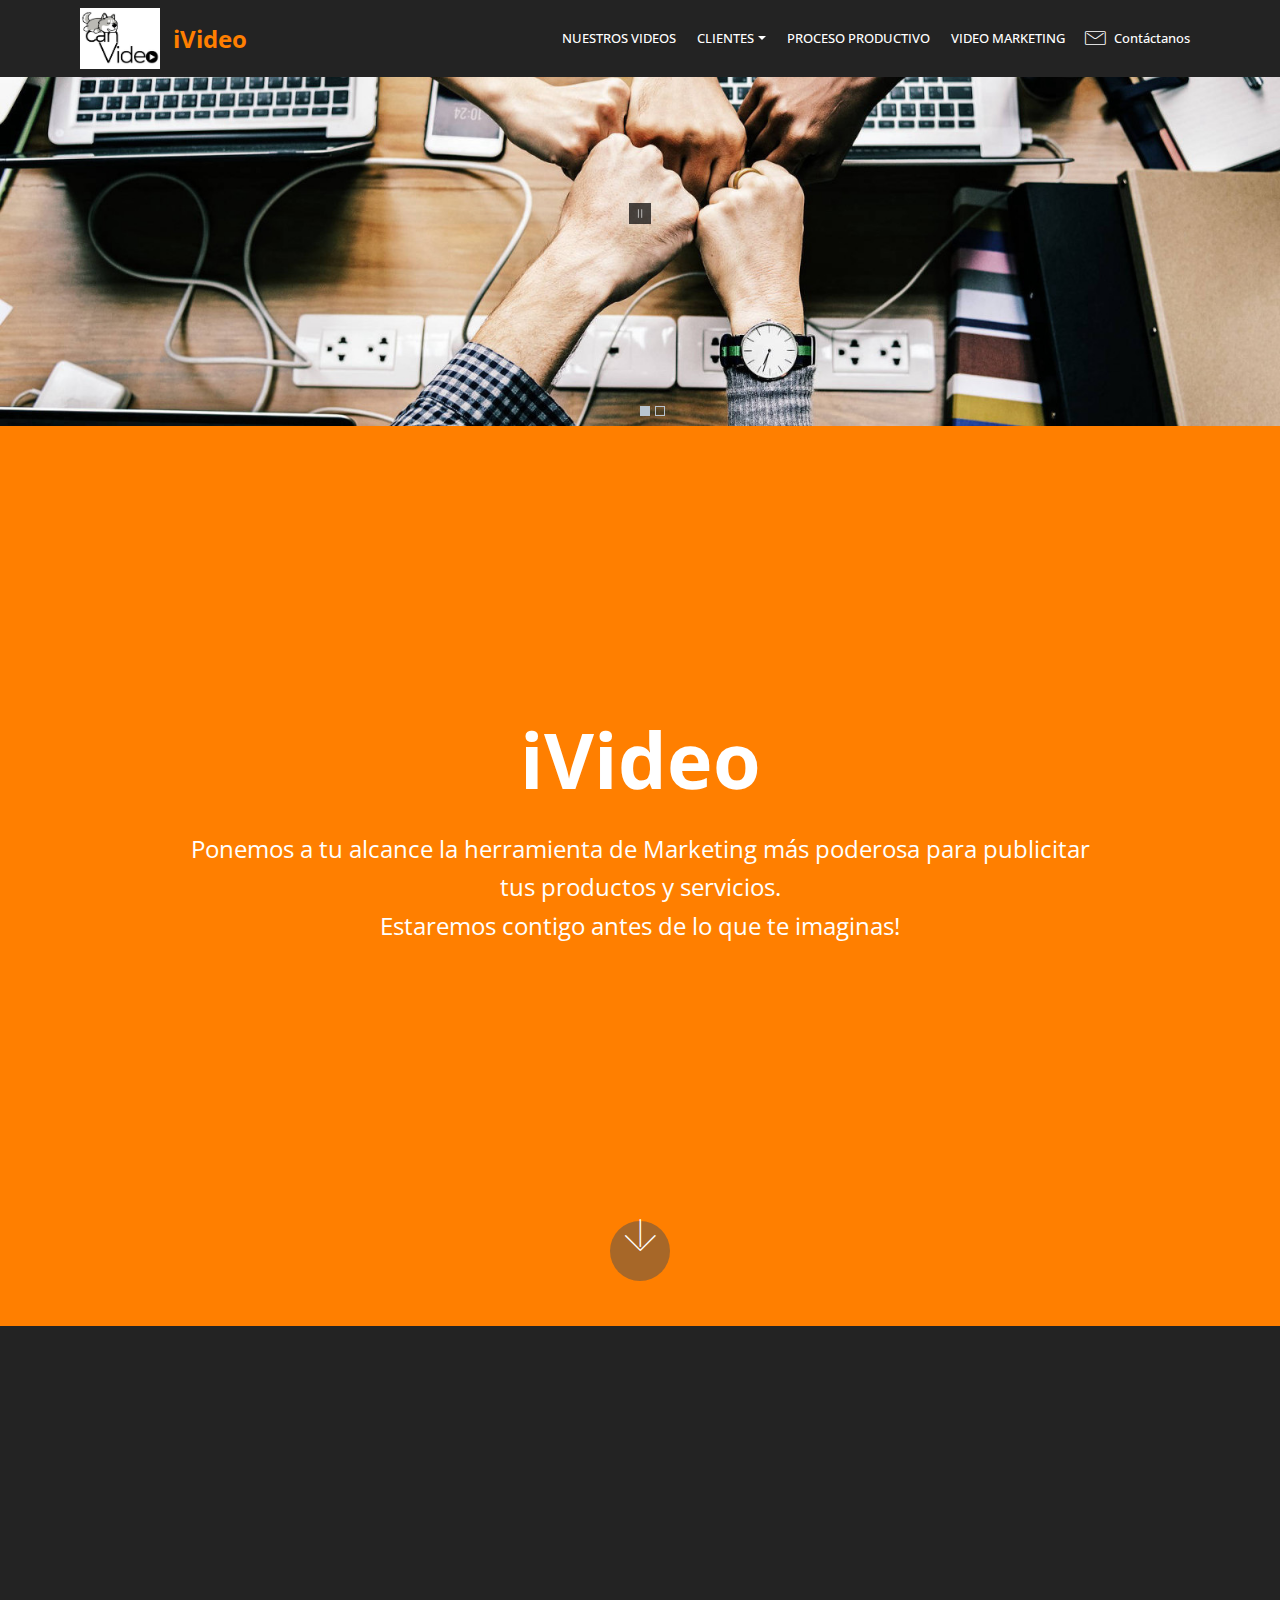
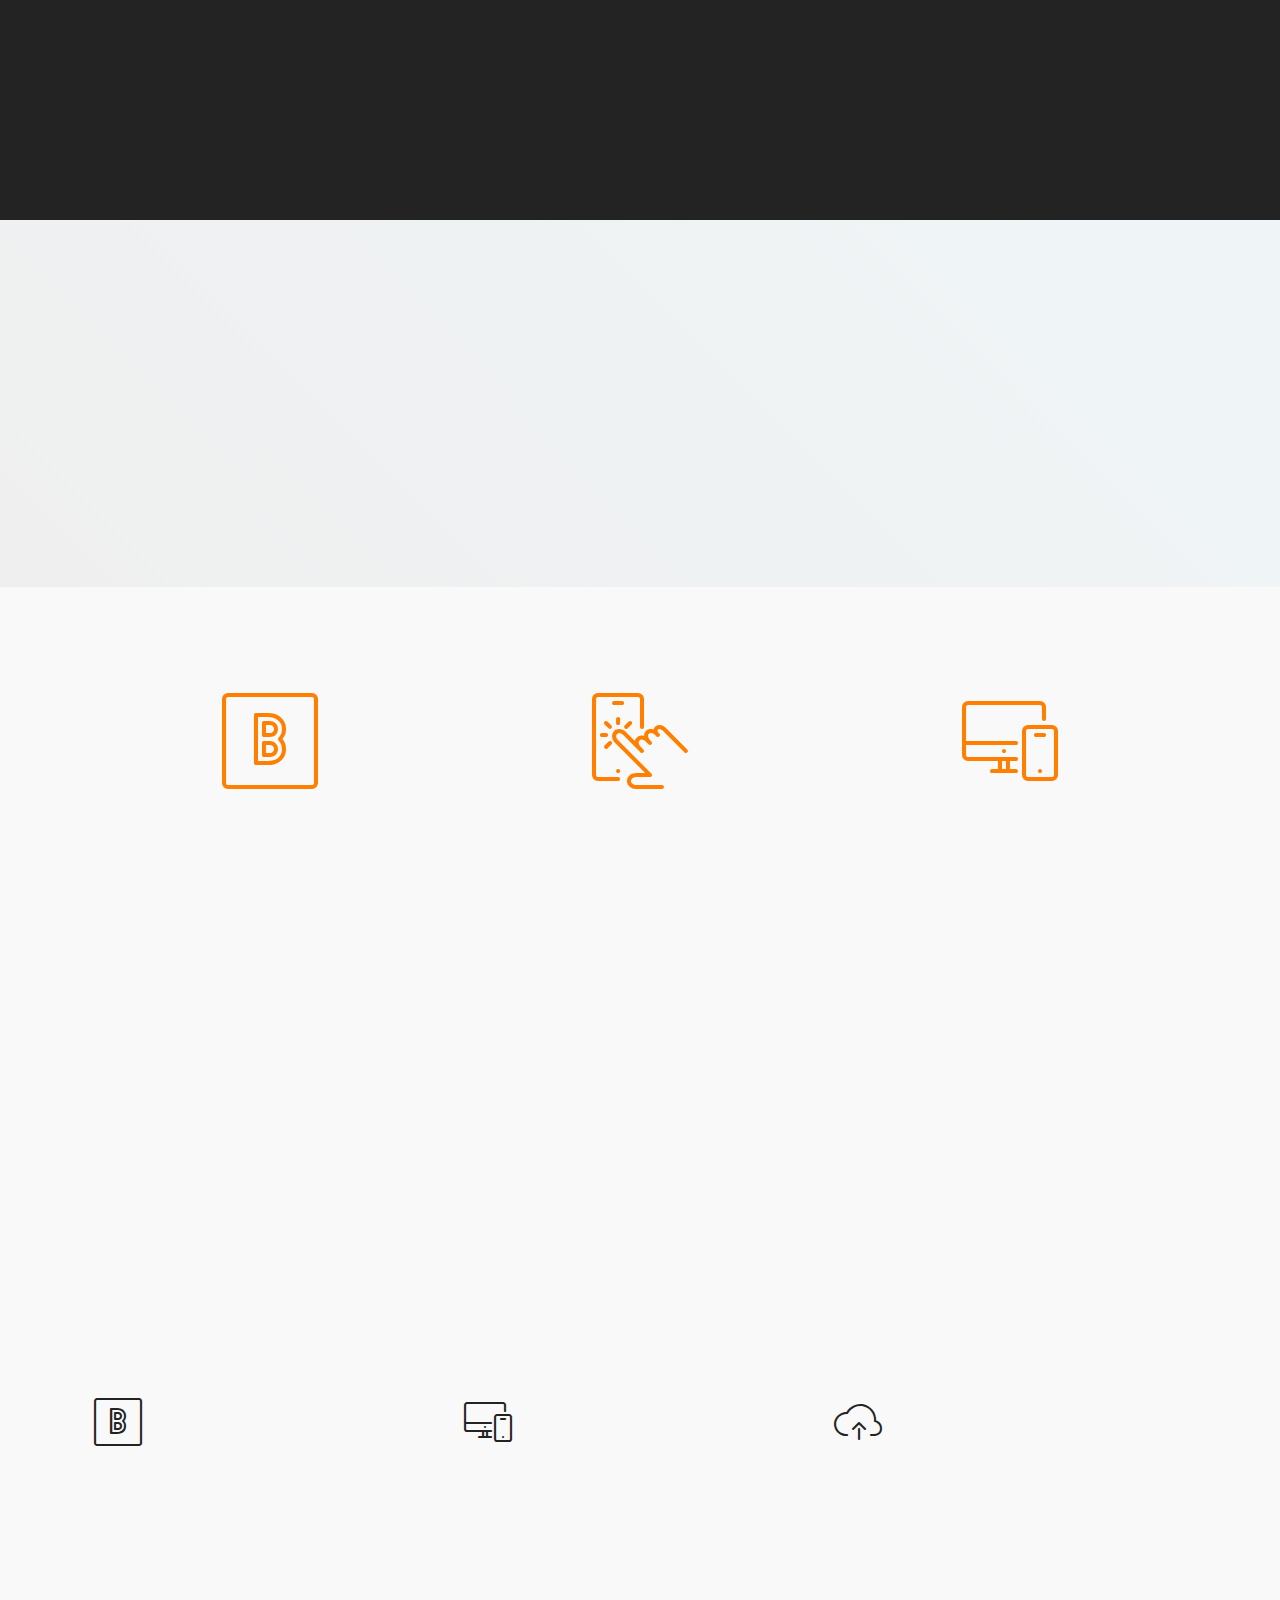
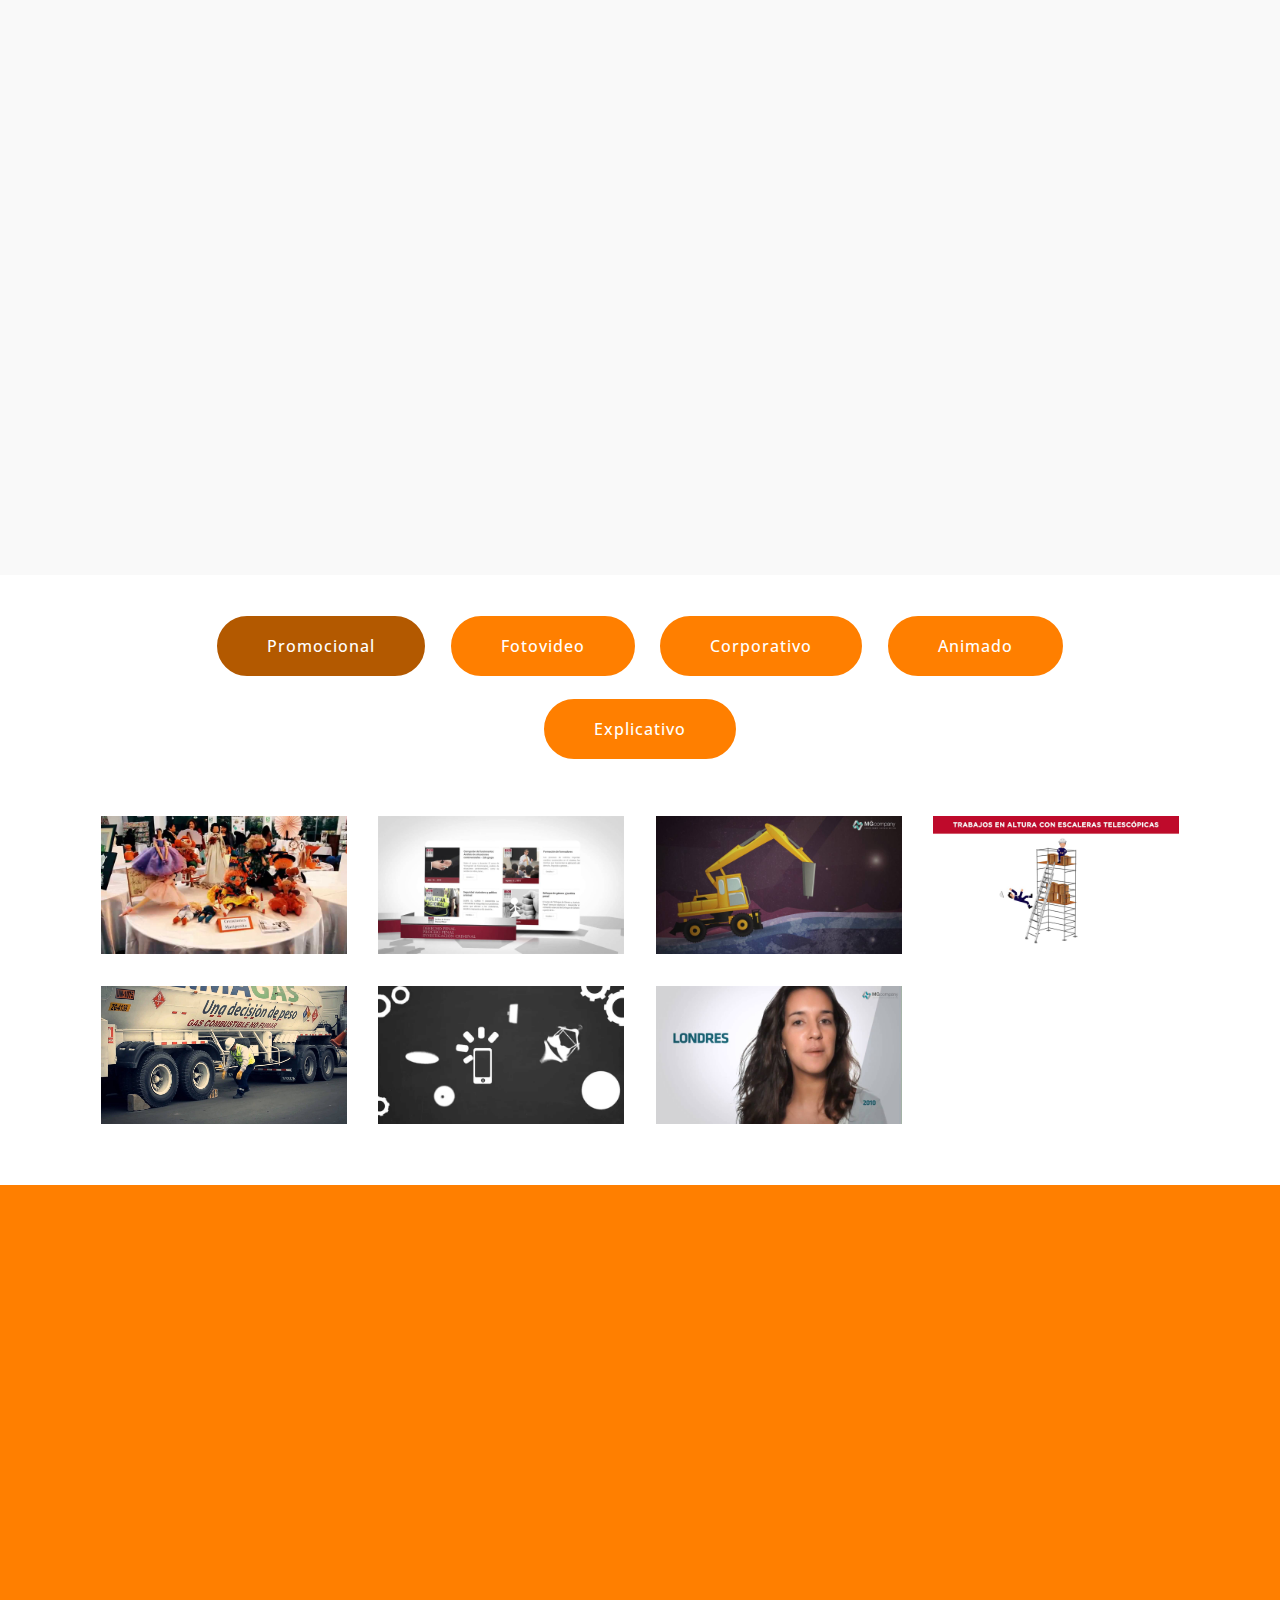
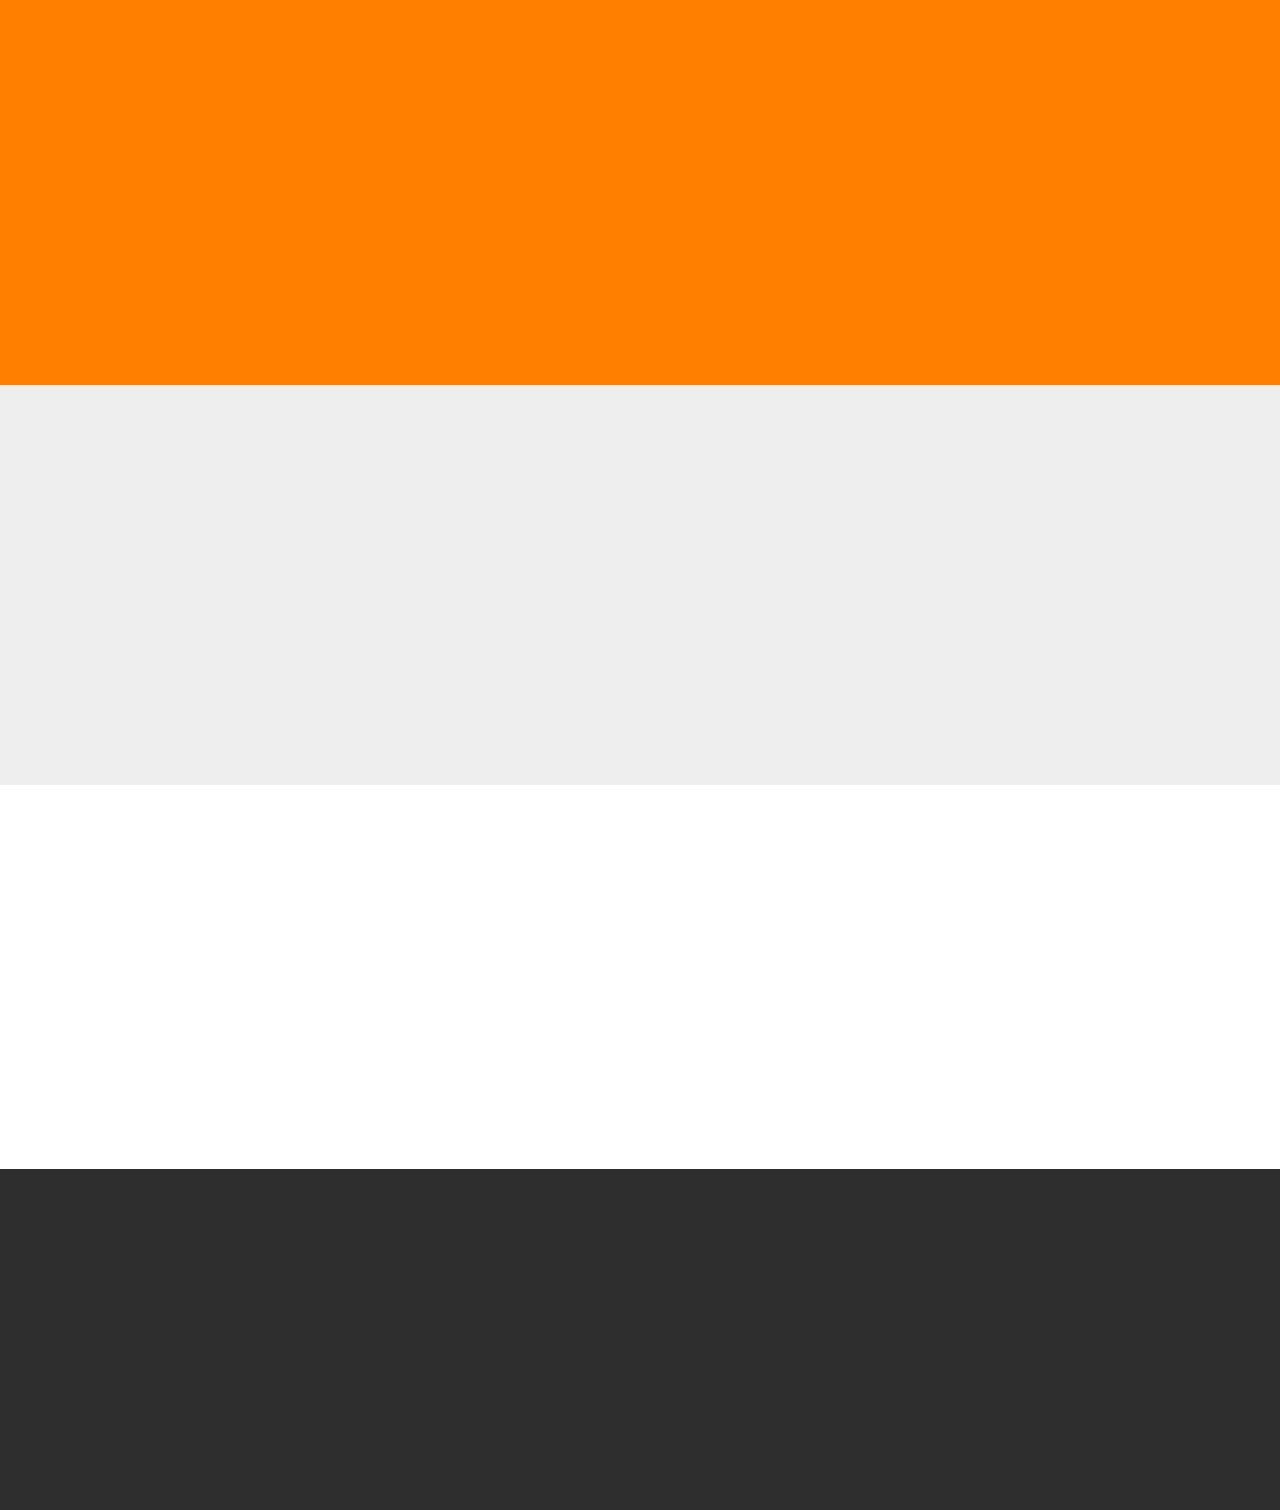
==== commit 11e83f69: "create github pages" ====
--- a/index.html
+++ b/index.html
@@ -25,7 +25,7 @@
   
   
   
-<link rel="stylesheet" href = "assets/wowslider-init/block/style.css"></link><link rel="stylesheet" href = "assets/wowslider-init/boundary/style.css"></link></head>
+<link rel="stylesheet" href = "assets/wowslider-init/block/style.css"></link></head>
 <body>
   <section class="menu cid-qWwS295x9j" once="menu" id="menu1-g">
 
@@ -62,7 +62,7 @@
     </nav>
 </section>
 
-<section class="engine"><a href="https://mobiri.se/m">web design templates</a></section><section class="mbr-wowslider-container mbr-section mbr-section__container carousel slide mbr-section-nopadding mbr-wowslider-container--block" data-ride="carousel" data-keyboard="false" data-wrap="true" data-interval="false" id="wowslider-2j" data-rv-view="2" style="background-color: rgb(255, 127, 0);">
+<section class="engine"><a href="https://mobiri.se/b">create your own site for free</a></section><section class="mbr-wowslider-container mbr-section mbr-section__container carousel slide mbr-section-nopadding mbr-wowslider-container--block" data-ride="carousel" data-keyboard="false" data-wrap="true" data-interval="false" id="wowslider-2j" data-rv-view="2" style="background-color: rgb(255, 127, 0);">
     <div class="mbr-wowslider">
         <div class="ws_images">
             <ul>
@@ -99,8 +99,7 @@
     <div class="container align-center">
         <div class="row justify-content-md-center">
             <div class="mbr-white col-md-10">
-                <h1 class="mbr-section-title mbr-bold pb-3 mbr-fonts-style display-1">
-                    CanVideo</h1>
+                <h1 class="mbr-section-title mbr-bold pb-3 mbr-fonts-style display-1">iVideo</h1>
                 
                 <p class="mbr-text pb-3 mbr-fonts-style display-5">Ponemos a tu alcance la herramienta de Marketing más poderosa para publicitar tus productos y servicios.<br>Estaremos contigo antes de lo que te imaginas!</p>
                 <div class="mbr-section-btn"><a class="btn btn-md btn-black display-4" href="index.html#header8-m">CONÓCENOS</a></div>
@@ -114,29 +113,6 @@
     </div>
 </section>
 
-<section class="header7 cid-qWrYtNMM7O" id="header7-2">
-
-    
-
-    
-
-    <div class="container">
-        <div class="media-container-row">
-
-            <div class="media-content align-right">
-                <h1 class="mbr-section-title mbr-white pb-3 mbr-fonts-style display-1"><font color="#009196"><strong>FOTOVIDEOS</strong></font></h1>
-                <div class="mbr-section-text mbr-white pb-3">
-                    <p class="mbr-text mbr-fonts-style display-7">TRANSMITE A TUS CLIENTES LO QUE QUIEREN VER PARA CONOCER DE TUS PRODUCTOS Y SERVICIOS, EL VIDEO ES LA MEJOR HERRAMIENTA PARA LLEGAR A TUS POTENCIALES CLIENTES.<br>EN CANVIDEO ANALIZAMOS TU NEGOCIO Y PENSAMOS EN AQUELLO QUE NECESITAS PARA BRINDARTELO CUANDO MENOS LO ESPERAS.</p>
-                </div>
-                
-            </div>
-
-            <div class="mbr-figure" style="width: 100%;"><iframe class="mbr-embedded-video" src="https://www.youtube.com/embed/Ns5lk-XK4sM?rel=0&amp;amp;showinfo=0&amp;autoplay=0&amp;loop=0" width="1280" height="720" frameborder="0" allowfullscreen></iframe></div>
-
-        </div>
-    </div>
-</section>
-
 <section class="mbr-section info3 cid-qZycXDmlAb" id="info3-2l">
 
     
@@ -146,7 +122,7 @@
     <div class="container">
         <div class="row justify-content-center">
             <div class="media-container-column title col-12 col-md-10">
-                <h2 class="align-left mbr-bold mbr-white pb-3 mbr-fonts-style display-2">SABEMOS LO QUE NECESITAS</h2>
+                <h2 class="align-left mbr-bold mbr-white pb-3 mbr-fonts-style display-2">Sabemos lo que necesitas</h2>
                 <h3 class="mbr-section-subtitle align-left mbr-light mbr-white pb-3 mbr-fonts-style display-5">Invertimos nuestro tiempo en brindarte una solución a tu negocio</h3>
                 <p class="mbr-text align-left mbr-white mbr-fonts-style display-7">En CANVIDEO no esperamos a que nos cuentes tu necesidad, nosotros te brindamos una solución a la necesidad que identificamos</p>
                 <div class="mbr-section-btn align-left py-4"><a class="btn btn-primary display-4" href="https://mobirise.com">CONÓCENOS</a>
@@ -156,17 +132,161 @@
     </div>
 </section>
 
-<section class="mbr-section article content11 cid-qWrYBdvNe1" id="content11-4">
-     
+<section class="header7 cid-qWrYtNMM7O" id="header7-2">
+
+    
+
+    
 
     <div class="container">
         <div class="media-container-row">
-            <div class="mbr-text counter-container col-12 col-md-8 mbr-fonts-style display-7">
-                <ol>
-                    <li><strong>VIDEO PROMOCIONAL</strong>&nbsp;- Para promocionar un producto, servicio, evento, negocio, lanzamiento, etc. el objetivo es dar a conocer las bondades del producto, fechas, detalles breves de la empresa, negocio o suceso.</li>
-                    <li><strong>VIDEO CORPORATIVO</strong>&nbsp;- Para dar a conocer su negocio o empresa, su estructura, sus objetivos, sus cualidades, etc. es una forma de informar acerca de la empresa, a que se dedica su línea de negocio sus fortalezas, etc.</li>
-                    <li><strong>VIDEO EXPLICATIVO</strong>&nbsp;- Se usa para detallar o instruir acerca de algo, es usado mucho para dar a conocer procesos internos o capacitaciones a personal interno o clientes de la empresa, manuales de uso, etc.</li><li><strong>VIDEO ANIMADO - </strong>Consiste en elaborar una animación con determinadas imágenes o elementos gráficos y personajes, logran transmitir un mensaje de una manera amena y entretenida al receptor sus características ayudan a economizar la producción de un video más complejo, suplantando a personas con personajes ficticios y ambientes y objetos con gráficas llamativas, estos videos suelen ser muy didacticos.</li><li><strong>FOTOVIDEO </strong>- es una animación elaborada en base a fotografías que junto a la inclusión de textos y una voz en off se logra una producción muy atractiva e interesante acarca de un producto o servicio.</li>
-                </ol>
+
+            <div class="media-content align-right">
+                <h1 class="mbr-section-title mbr-white pb-3 mbr-fonts-style display-1"><font color="#009196"><strong>Fotovideos</strong></font></h1>
+                <div class="mbr-section-text mbr-white pb-3">
+                    <p class="mbr-text mbr-fonts-style display-7">TRANSMITE A TUS CLIENTES LO QUE QUIEREN VER PARA CONOCER DE TUS PRODUCTOS Y SERVICIOS, EL VIDEO ES LA MEJOR HERRAMIENTA PARA LLEGAR A TUS POTENCIALES CLIENTES.<br>EN CANVIDEO ANALIZAMOS TU NEGOCIO Y PENSAMOS EN AQUELLO QUE NECESITAS PARA BRINDARTELO CUANDO MENOS LO ESPERAS.</p>
+                </div>
+                
+            </div>
+
+            <div class="mbr-figure" style="width: 115%;"><iframe class="mbr-embedded-video" src="https://www.youtube.com/embed/Ns5lk-XK4sM?rel=0&amp;amp;showinfo=0&amp;autoplay=0&amp;loop=0" width="1280" height="720" frameborder="0" allowfullscreen></iframe></div>
+
+        </div>
+    </div>
+</section>
+
+<section class="features1 cid-qZyKYDqW9Y" id="features1-2o">
+    
+    
+
+    
+    <div class="container">
+        <div class="media-container-row">
+
+            <div class="card p-3 col-12 col-md-6 col-lg-4">
+                <div class="card-img pb-3">
+                    <span class="mbr-iconfont mbri-bootstrap" style="color: rgb(255, 127, 0);"></span>
+                </div>
+                <div class="card-box">
+                    <h4 class="card-title py-3 mbr-fonts-style display-5">
+                        No Coding
+                    </h4>
+                    <p class="mbr-text mbr-fonts-style display-7">
+                        Mobirise is an easy website builder - just drop site elements to your page, add content and style it to look the way you like.
+                    </p>
+                </div>
+            </div>
+
+            <div class="card p-3 col-12 col-md-6 col-lg-4">
+                <div class="card-img pb-3">
+                    <span class="mbr-iconfont mbri-touch" style="color: rgb(255, 127, 0);"></span>
+                </div>
+                <div class="card-box">
+                    <h4 class="card-title py-3 mbr-fonts-style display-5">
+                        Mobile Friendly
+                    </h4>
+                    <p class="mbr-text mbr-fonts-style display-7">
+                        All sites you make with Mobirise are mobile-friendly. You don't have to create a special mobile version of your site.
+                    </p>
+                </div>
+            </div>
+
+            <div class="card p-3 col-12 col-md-6 col-lg-4">
+                <div class="card-img pb-3">
+                    <span class="mbr-iconfont mbri-responsive" style="color: rgb(255, 127, 0);"></span>
+                </div>
+                <div class="card-box">
+                    <h4 class="card-title py-3 mbr-fonts-style display-5">
+                        Unique Styles
+                    </h4>
+                    <p class="mbr-text mbr-fonts-style display-7">
+                        Mobirise offers many site blocks in several themes, and though these blocks are pre-made, they are flexible.
+                    </p>
+                </div>
+            </div>
+
+            
+
+        </div>
+
+    </div>
+
+</section>
+
+<section class="features14 cid-qZyM2EPQei" id="features14-2p">
+    
+    
+
+    
+    <div class="container align-center">
+        <h2 class="mbr-section-title pb-3 mbr-fonts-style display-2">
+            Image below or above the content
+        </h2>
+        <h3 class="mbr-section-subtitle pb-5 mbr-fonts-style display-5">
+            Click any text or icon to edit or style it. Use the block parameters to hide/show text or icons and change media size or position.
+        </h3>
+        <div class="media-container-column">
+            <div class="row justify-content-center">
+                <div class="card p-4 col-12 col-md-6 col-lg-4">
+                    <div class="media pb-3">
+                        <div class="card-img align-self-center">
+                            <span class="mbri-bootstrap mbr-iconfont"></span>
+                        </div>
+                        <div class="media-body">
+                            <h4 class="card-title py-2 align-left mbr-fonts-style display-5">
+                                No Coding
+                            </h4>
+                        </div>
+                    </div>                
+                    <div class="card-box align-left">
+                        <p class="mbr-text mbr-fonts-style display-7">
+                           Mobirise is an easy website builder - just drop site elements to your page, add content and style it to look the way you like.
+                        </p>
+                    </div>
+                </div>
+
+                <div class="card p-4 col-12 col-md-6 col-lg-4">
+                <div class="media pb-3">
+                    <div class="card-img align-self-center">
+                        <span class="mbri-responsive mbr-iconfont"></span>
+                    </div>
+                    <div class="media-body">
+                        <h4 class="card-title py-2 align-left mbr-fonts-style display-5">
+                                Mobile Friendly
+                        </h4>
+                    </div>
+                </div>
+                    <div class="card-box align-left">
+                        <p class="mbr-text mbr-fonts-style display-7">
+                            No special actions required, all sites you make with Mobirise are mobile-friendly. You don't have to create a special mobile version of your site.
+                        </p>
+                    </div>
+                </div>
+
+                <div class="card p-4 col-12 col-md-6 col-lg-4">
+                <div class="media pb-3">
+                    <div class="card-img align-self-center">
+                        <span class="mbri-upload mbr-iconfont"></span>
+                    </div>
+                    <div class="media-body">
+                        <h4 class="card-title py-2 align-left mbr-fonts-style display-5">
+                            Host Anywhere
+                        </h4>
+                    </div>
+                </div>
+                    <div class="card-box align-left">
+                        <p class="mbr-text mbr-fonts-style display-7">
+                           Publish your website to a local drive, FTP or host on Amazon S3, Github. Don't limit yourself to just one platform or service provider.
+                        </p>
+                    </div>
+                </div>
+
+                
+            </div>
+            <div class="media-container-row image-row">
+                <div class="mbr-figure" style="width: 60%;">
+                    <img src="assets/images/01.jpg" alt="Mobirise">
+                </div>
             </div>
         </div>
     </div>
@@ -201,7 +321,7 @@
             <div class="media-container-column col-lg-8" data-form-type="formoid">
                     <div data-form-alert="" hidden="">Gracias, nos pondremos en contacto en breve</div>
             
-                    <form class="mbr-form" action="https://mobirise.com/" method="post" data-form-title="Mobirise Form"><input type="hidden" name="email" data-form-email="true" value="ySXtEW5aCVl0ZxQwYRYEcYFgrMF5uF7r3QVmtCDHDv8SQuL/qjJTXO2W1P9a5PeX8/69gU4U4hEptKo0MO3B04Qvmv1FYQudbRtRNioDaioH7w5uy+a5gbKMhMCNjwvw" data-form-field="Email">
+                    <form class="mbr-form" action="https://mobirise.com/" method="post" data-form-title="Mobirise Form"><input type="hidden" name="email" data-form-email="true" value="4DEsodkkzJgq5qaDjCiuY8nwx7qJkQt09n1sP0AEbCmCU3X5qr5SBs5noA9nn2e0sbOFMDU2R9I+/SxBWGQkrX+8PoFEJpiYNF14zDXPwDAN3rXuRdpbTSTWELSGbC8v" data-form-field="Email">
                         <div class="row row-sm-offset">
                             <div class="col-md-4 multi-horizontal" data-for="name">
                                 <div class="form-group">
@@ -227,7 +347,7 @@
                             <textarea type="text" class="form-control" name="message" rows="7" data-form-field="Message" placeholder="Cuéntanos en que podemos ayudarte" id="message-form1-c"></textarea>
                         </div>
             
-                        <span class="input-group-btn"><button href="" type="submit" class="btn btn-form btn-success display-4">ENVIAR</button></span>
+                        <span class="input-group-btn"><button href="" type="submit" class="btn btn-form btn-black display-4">ENVIAR</button></span>
                     </form>
             </div>
         </div>
@@ -349,39 +469,6 @@
         </div>
     </div>
 </section>
-
-<section class="mbr-wowslider-container mbr-section mbr-section__container carousel slide mbr-section-nopadding mbr-wowslider-container--boundary" data-ride="carousel" data-keyboard="false" data-wrap="true" data-interval="false" id="wowslider-2k" data-rv-view="84" style="background-color: rgb(255, 255, 255);">
-    <div class="mbr-wowslider">
-        <div class="ws_images">
-            <ul>
-                <li>
-                    
-                    <img src="assets/images/mbr-2-1600x960.jpg" alt="title 1" title="title 1"> text 1
-                </li><li>
-                    
-                    <img src="assets/images/mbr-8-1600x960.jpg" alt="title 2" title="title 2"> text 2
-                </li><li>
-                    
-                    <img src="assets/images/mbr-9-1600x960.jpg" alt="title 3" title="title 3"> text 3
-                </li>
-            </ul>
-        </div>
-        <div class="ws_bullets">
-            <div>
-                <a href="#" title="">
-                    <span><img alt="slide1" src="assets/images/mbr-2-85x48.png"></span>
-                </a><a href="#" title="">
-                    <span><img alt="slide1" src="assets/images/mbr-8-85x48.png"></span>
-                </a><a href="#" title="">
-                    <span><img alt="slide1" src="assets/images/mbr-9-85x48.png"></span>
-                </a>
-            </div>
-        </div>
-        <div class="ws_shadow"></div>
-        <div class="mbr-wowslider-options">
-            <div class="params" data-paddingbottom="0" data-anim-type="kenburns" data-theme="boundary" data-autoplay="true" data-paddingtop="0" data-fullscreen="true" data-showbullets="false" data-timeout="2" data-duration="2" data-height="576" data-width="1024" data-responsive="1" data-showcaptions="false" data-captionseffect="slide" data-hidecontrols="false"></div>
-        </div>
-</div></section>
 
 
   <script src="assets/web/assets/jquery/jquery.min.js"></script>
--- a/assets/mobirise/css/mbr-additional.css
+++ b/assets/mobirise/css/mbr-additional.css
@@ -1,6 +1,4 @@
-@import url(https://fonts.googleapis.com/css?family=Varela+Round:400);
-@import url(https://fonts.googleapis.com/css?family=Roboto:100,100i,300,300i,400,400i,500,500i,700,700i,900,900i);
-@import url(https://fonts.googleapis.com/css?family=Rubik:300,300i,400,400i,500,500i,700,700i,900,900i);
+@import url(https://fonts.googleapis.com/css?family=Open+Sans+Condensed:300,300i,700);
 
 
 
@@ -22,35 +20,35 @@
   line-height: 1.6;
 }
 .display-1 {
-  font-family: 'Varela Round', sans-serif;
+  font-family: 'Open Sans Condensed', sans-serif;
   font-size: 4.8rem;
 }
 .display-1 > .mbr-iconfont {
   font-size: 7.68rem;
 }
 .display-2 {
-  font-family: 'Roboto', sans-serif;
+  font-family: 'Open Sans Condensed', sans-serif;
   font-size: 3.6rem;
 }
 .display-2 > .mbr-iconfont {
   font-size: 5.76rem;
 }
 .display-4 {
-  font-family: 'Rubik', sans-serif;
+  font-family: 'Open Sans Condensed', sans-serif;
   font-size: 0.8rem;
 }
 .display-4 > .mbr-iconfont {
   font-size: 1.28rem;
 }
 .display-5 {
-  font-family: 'Roboto', sans-serif;
+  font-family: 'Open Sans Condensed', sans-serif;
   font-size: 1.5rem;
 }
 .display-5 > .mbr-iconfont {
   font-size: 2.4rem;
 }
 .display-7 {
-  font-family: 'Roboto', sans-serif;
+  font-family: 'Open Sans Condensed', sans-serif;
   font-size: 1rem;
 }
 .display-7 > .mbr-iconfont {
@@ -655,7 +653,7 @@
   background-color: #f5f5f5;
   box-shadow: none;
   color: #565656;
-  font-family: 'Roboto', sans-serif;
+  font-family: 'Open Sans Condensed', sans-serif;
   font-size: 1rem;
   line-height: 1.43;
   min-height: 3.5em;
@@ -1766,77 +1764,88 @@
 .cid-qWrYp0xzR2 {
   background-color: #ff7f00;
 }
-.cid-qWrYtNMM7O {
-  padding-top: 90px;
-  padding-bottom: 90px;
-  background: linear-gradient(45deg, #ffffff, #ffffff);
-}
-@media (min-width: 992px) {
-  .cid-qWrYtNMM7O .mbr-figure {
-    padding-left: 4rem;
-  }
-}
-@media (max-width: 991px) {
-  .cid-qWrYtNMM7O .mbr-figure {
-    padding-top: 3rem;
-  }
-}
-.cid-qWrYtNMM7O .mbr-text,
-.cid-qWrYtNMM7O .mbr-section-btn {
-  color: #232323;
-}
-.cid-qWrYtNMM7O .mbr-section-title {
-  color: #ff3366;
-}
-.cid-qWrYtNMM7O .mbr-section-title B {
-  color: #ff7f00;
-}
 .cid-qZycXDmlAb {
   padding-top: 90px;
   padding-bottom: 90px;
   background-color: #232323;
 }
-.cid-qWrYBdvNe1 {
-  padding-top: 60px;
-  padding-bottom: 60px;
-  background-color: #ffffff;
-}
-.cid-qWrYBdvNe1 .counter-container {
+.cid-qWrYtNMM7O {
+  padding-top: 30px;
+  padding-bottom: 30px;
+  background: linear-gradient(45deg, #efefef, #eff5f7);
+}
+@media (min-width: 992px) {
+  .cid-qWrYtNMM7O .mbr-figure {
+    padding-left: 4rem;
+  }
+}
+@media (max-width: 991px) {
+  .cid-qWrYtNMM7O .mbr-figure {
+    padding-top: 3rem;
+  }
+}
+.cid-qWrYtNMM7O .mbr-text,
+.cid-qWrYtNMM7O .mbr-section-btn {
+  color: #232323;
+}
+.cid-qWrYtNMM7O .mbr-section-title {
+  color: #ff3366;
+}
+.cid-qWrYtNMM7O .mbr-section-title B {
+  color: #232323;
+}
+.cid-qZyKYDqW9Y {
+  padding-top: 90px;
+  padding-bottom: 90px;
+  background-color: #f9f9f9;
+}
+.cid-qZyKYDqW9Y .mbr-text {
   color: #767676;
 }
-.cid-qWrYBdvNe1 .counter-container ol {
-  margin-bottom: 0;
-  counter-reset: myCounter;
-}
-.cid-qWrYBdvNe1 .counter-container ol li {
-  margin-bottom: 1rem;
-}
-.cid-qWrYBdvNe1 .counter-container ol li {
-  list-style: none;
-  padding-left: .5rem;
-}
-.cid-qWrYBdvNe1 .counter-container ol li:before {
-  position: absolute;
-  left: 0px;
-  margin-top: -10px;
-  counter-increment: myCounter;
-  content: counter(myCounter);
-  display: inline-block;
+.cid-qZyKYDqW9Y h4 {
   text-align: center;
-  margin: 5px 10px;
-  line-height: 40px;
-  transition: all .2s;
-  color: #ffffff;
-  background: #232323;
-  width: 40px;
-  height: 40px;
-  border-radius: 50%;
-}
-.cid-qWrYBdvNe1 .mbr-text LI {
-  color: #879a9f;
-}
-.cid-qWrYBdvNe1 .mbr-text B {
-  color: #009196;
+}
+.cid-qZyKYDqW9Y p {
+  text-align: center;
+}
+.cid-qZyKYDqW9Y .card-img span {
+  font-size: 96px;
+  color: #149dcc;
+}
+.cid-qZyM2EPQei {
+  padding-top: 90px;
+  padding-bottom: 90px;
+  background-color: #f9f9f9;
+}
+.cid-qZyM2EPQei h3 {
+  font-weight: 300;
+}
+.cid-qZyM2EPQei .card-img {
+  width: initial;
+}
+.cid-qZyM2EPQei .card-img .mbr-iconfont {
+  font-size: 48px;
+  padding-right: 1rem;
+}
+.cid-qZyM2EPQei .media-container-row {
+  word-wrap: break-word;
+  padding-bottom: 2rem;
+  height: 100%;
+}
+.cid-qZyM2EPQei .media {
+  margin: initial;
+  align-items: center;
+}
+.cid-qZyM2EPQei .mbr-section-subtitle {
+  color: #767676;
+}
+.cid-qZyM2EPQei .mbr-text {
+  color: #767676;
+}
+.cid-qZyM2EPQei .media-container-column {
+  display: -webkit-flex;
+  flex-direction: column;
+  -webkit-flex-direction: column;
 }
 .cid-qWrYRIVfF6 {
   padding-top: 0px;
@@ -1903,7 +1912,7 @@
 .cid-qWrZbzfQqT {
   padding-top: 90px;
   padding-bottom: 90px;
-  background-color: #178ead;
+  background-color: #ff7f00;
 }
 .cid-qWrZbzfQqT .title {
   margin-bottom: 2rem;
@@ -1989,6 +1998,10 @@
 .cid-qYNHeTNbPq .mbr-section-title {
   color: #178ead;
 }
+.cid-qYNHeTNbPq .btn-social,
+.cid-qYNHeTNbPq .mbr-section-title B {
+  color: #232323;
+}
 .cid-qWrZntzn0A {
   padding-top: 30px;
   padding-bottom: 15px;
@@ -2057,7 +2070,7 @@
   }
 }
 .cid-qWrZntzn0A H5 {
-  color: #009196;
+  color: #ff7f00;
 }
 .cid-qYzQWX9CYv {
   padding-top: 30px;
@@ -2130,7 +2143,7 @@
   width: 100%;
 }
 .cid-qYzQWX9CYv .media-container-row .mbr-text {
-  color: #fff000;
+  color: #ff7f00;
 }
 .cid-qWwS295x9j .navbar {
   padding: .5rem 0;
@@ -3023,7 +3036,7 @@
   width: 100%;
 }
 .cid-qYATJNyltO .media-container-row .mbr-text {
-  color: #fff000;
+  color: #ff7f00;
 }
 .cid-qWwS295x9j .navbar {
   padding: .5rem 0;
@@ -3641,7 +3654,7 @@
   width: 100%;
 }
 .cid-qYNHDttOQX .media-container-row .mbr-text {
-  color: #fff000;
+  color: #ff7f00;
 }
 .cid-qWwS295x9j .navbar {
   padding: .5rem 0;
@@ -4558,7 +4571,7 @@
   width: 100%;
 }
 .cid-qYATE5QTT4 .media-container-row .mbr-text {
-  color: #fff000;
+  color: #ff7f00;
 }
 .cid-qWwS295x9j .navbar {
   padding: .5rem 0;
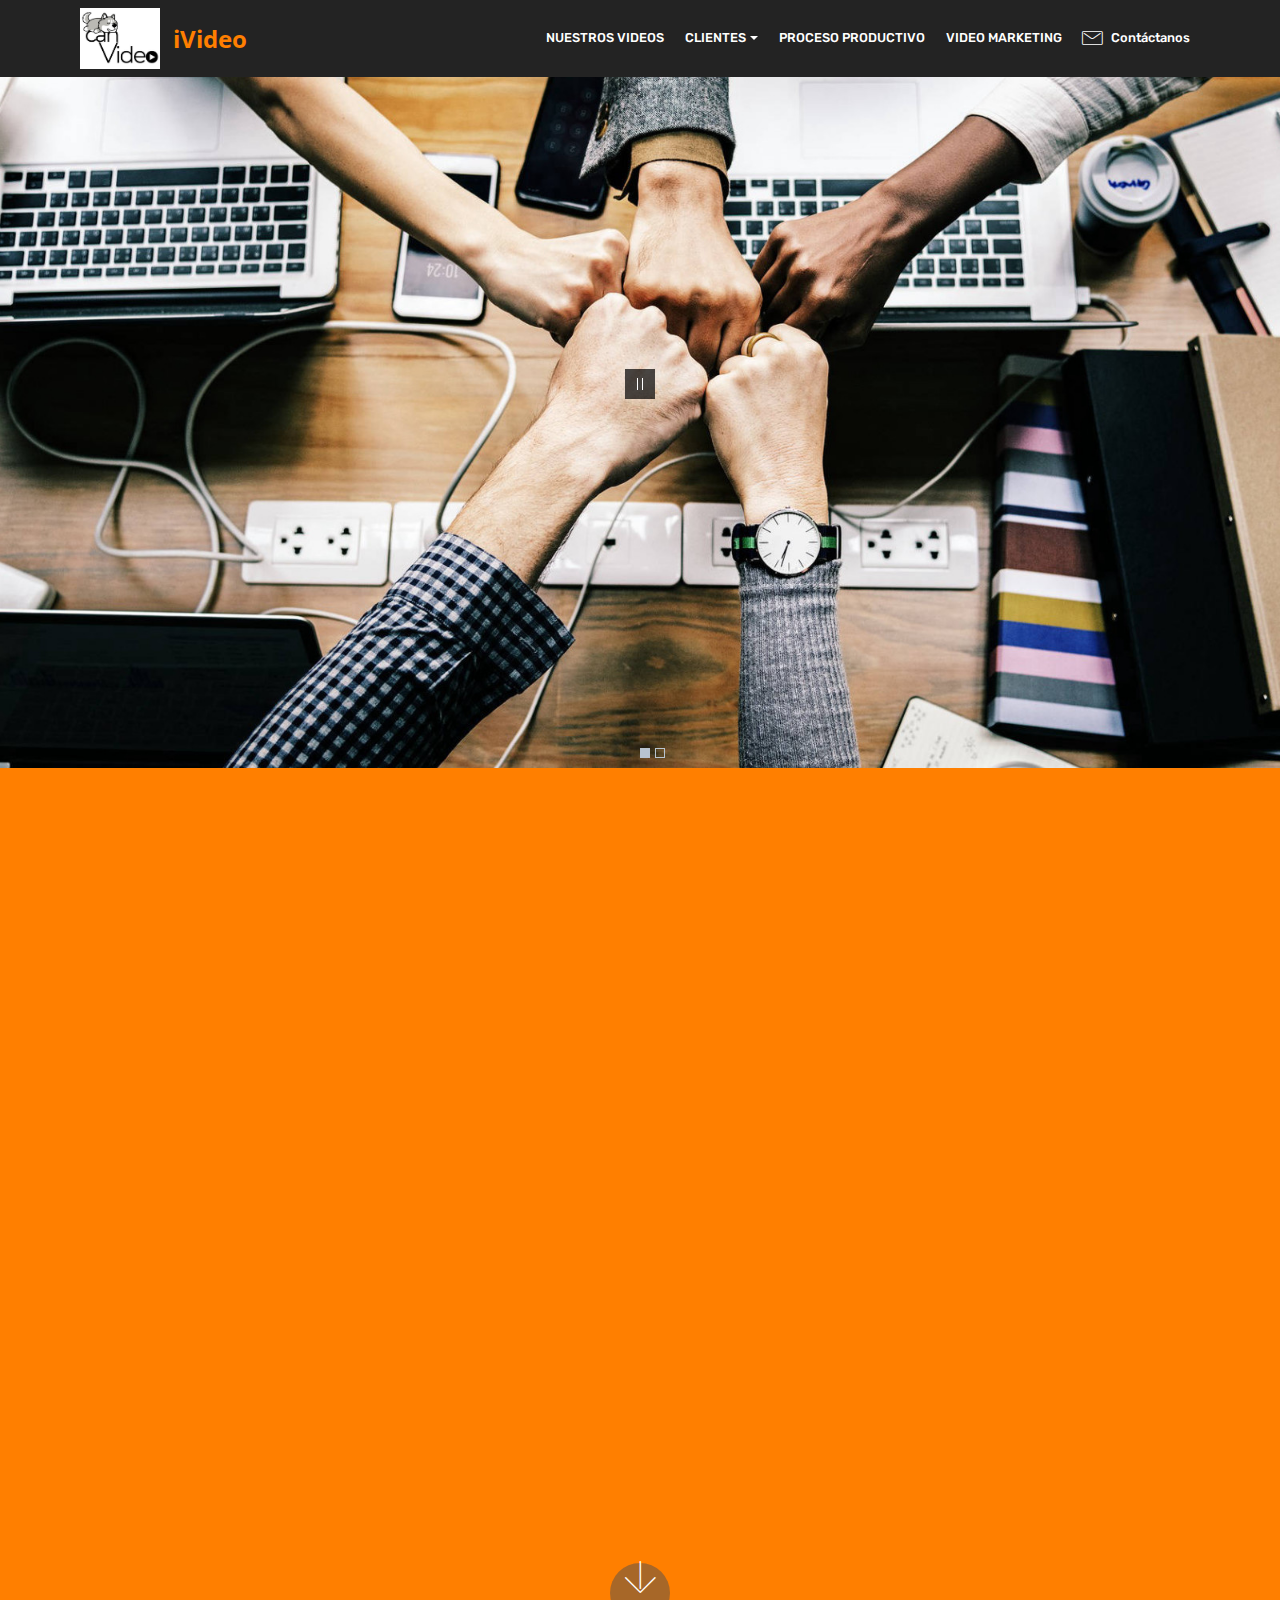
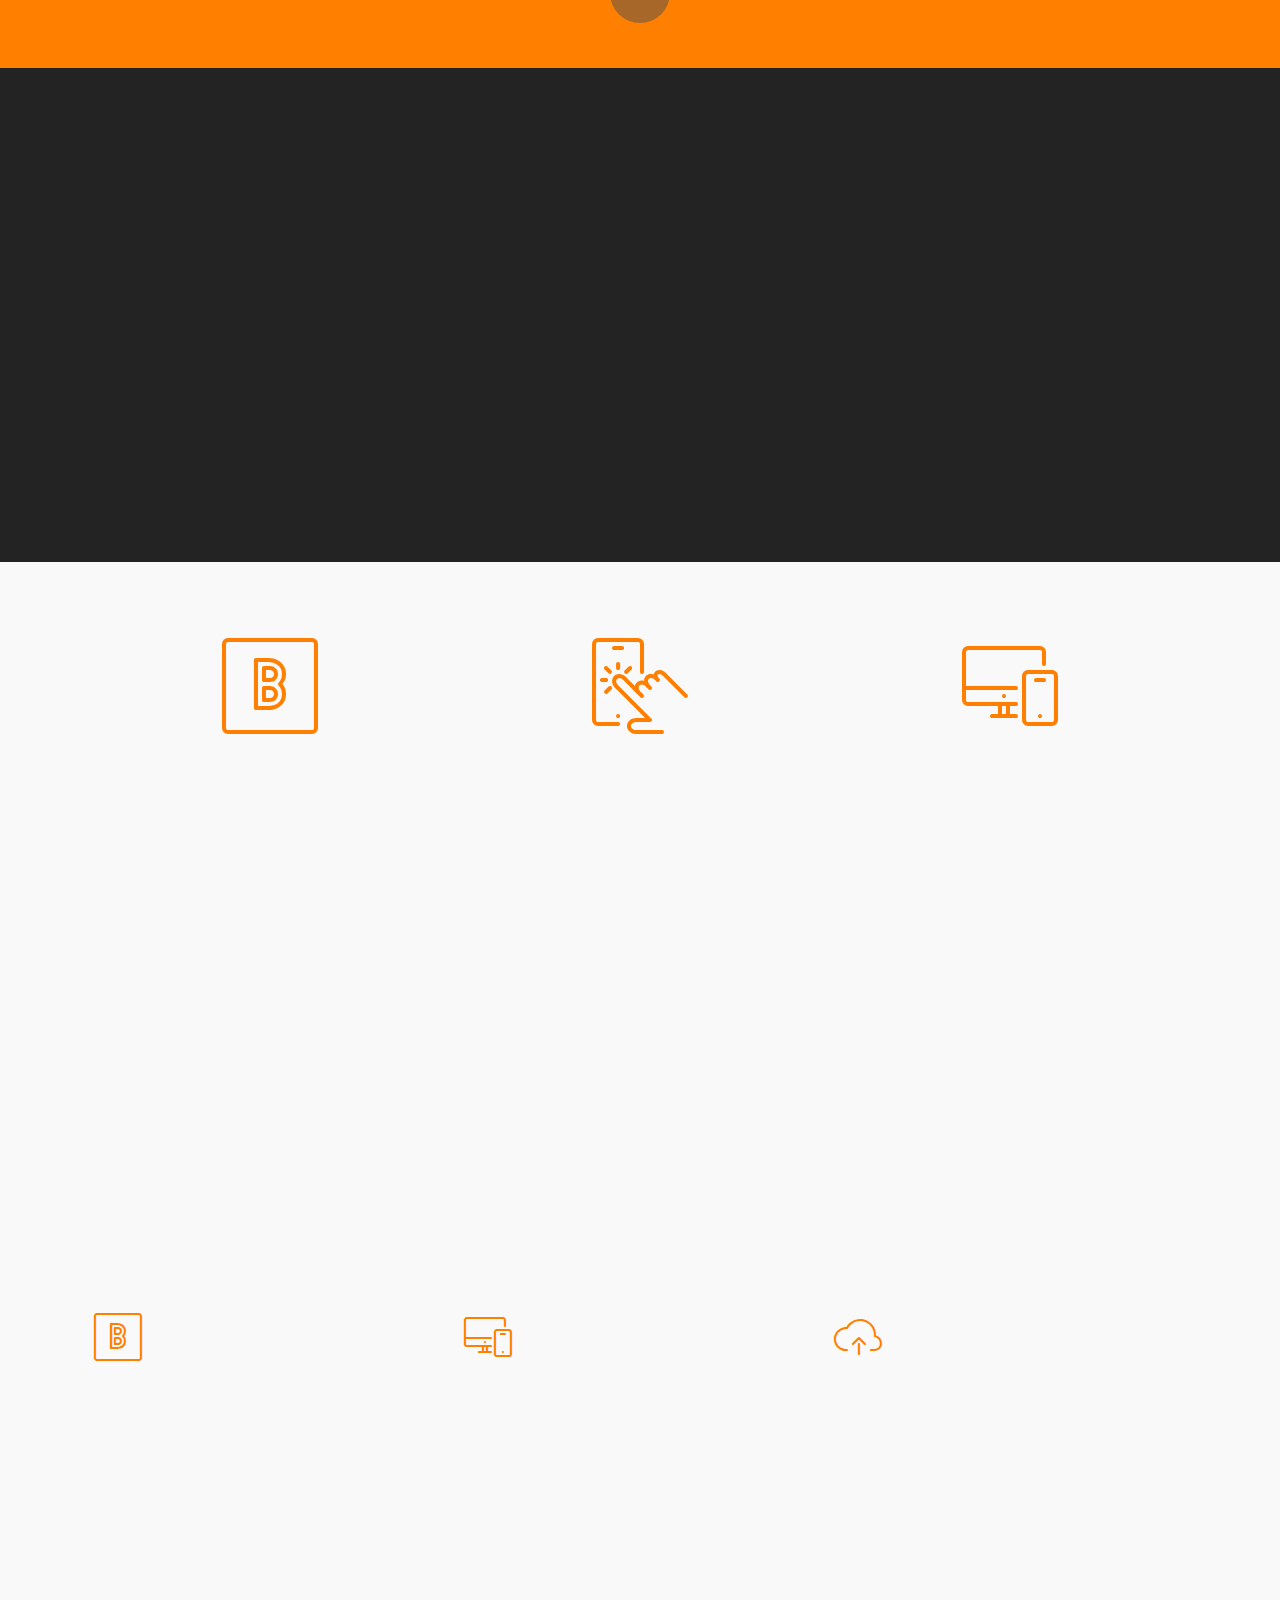
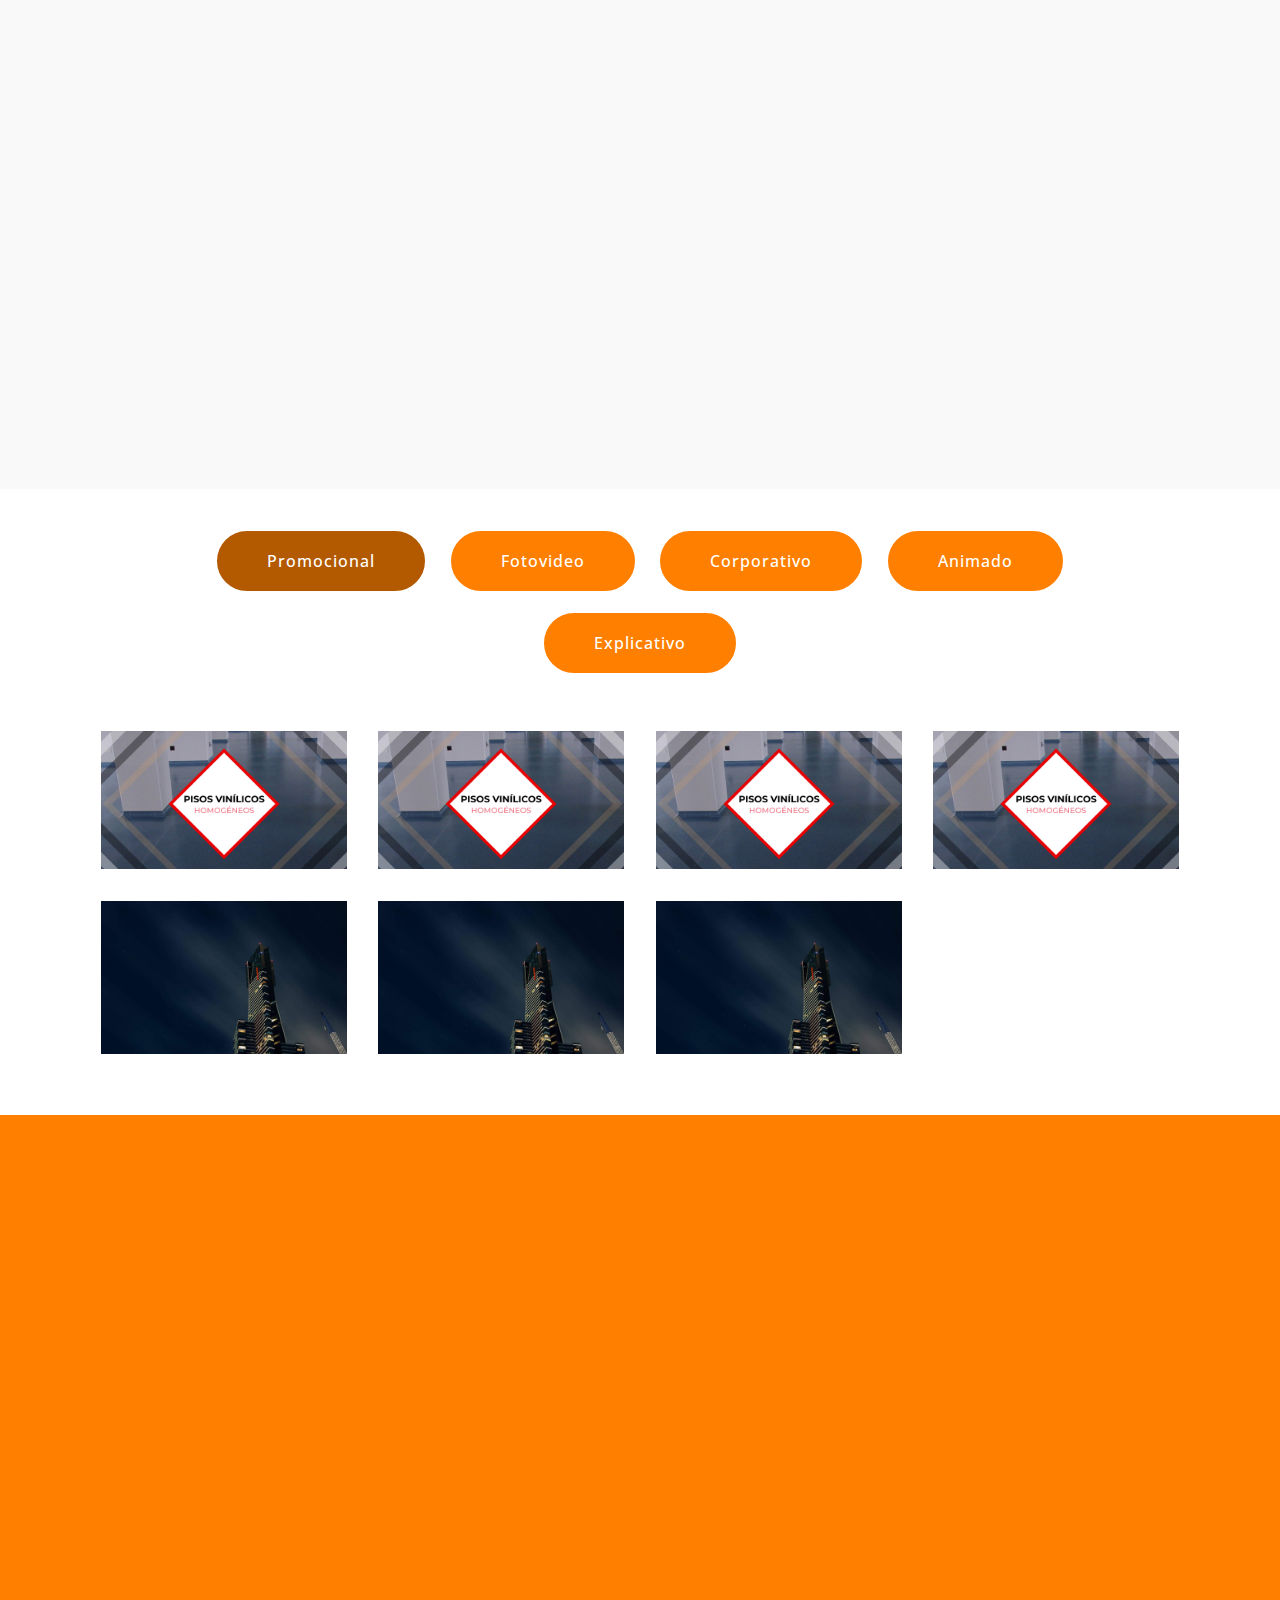
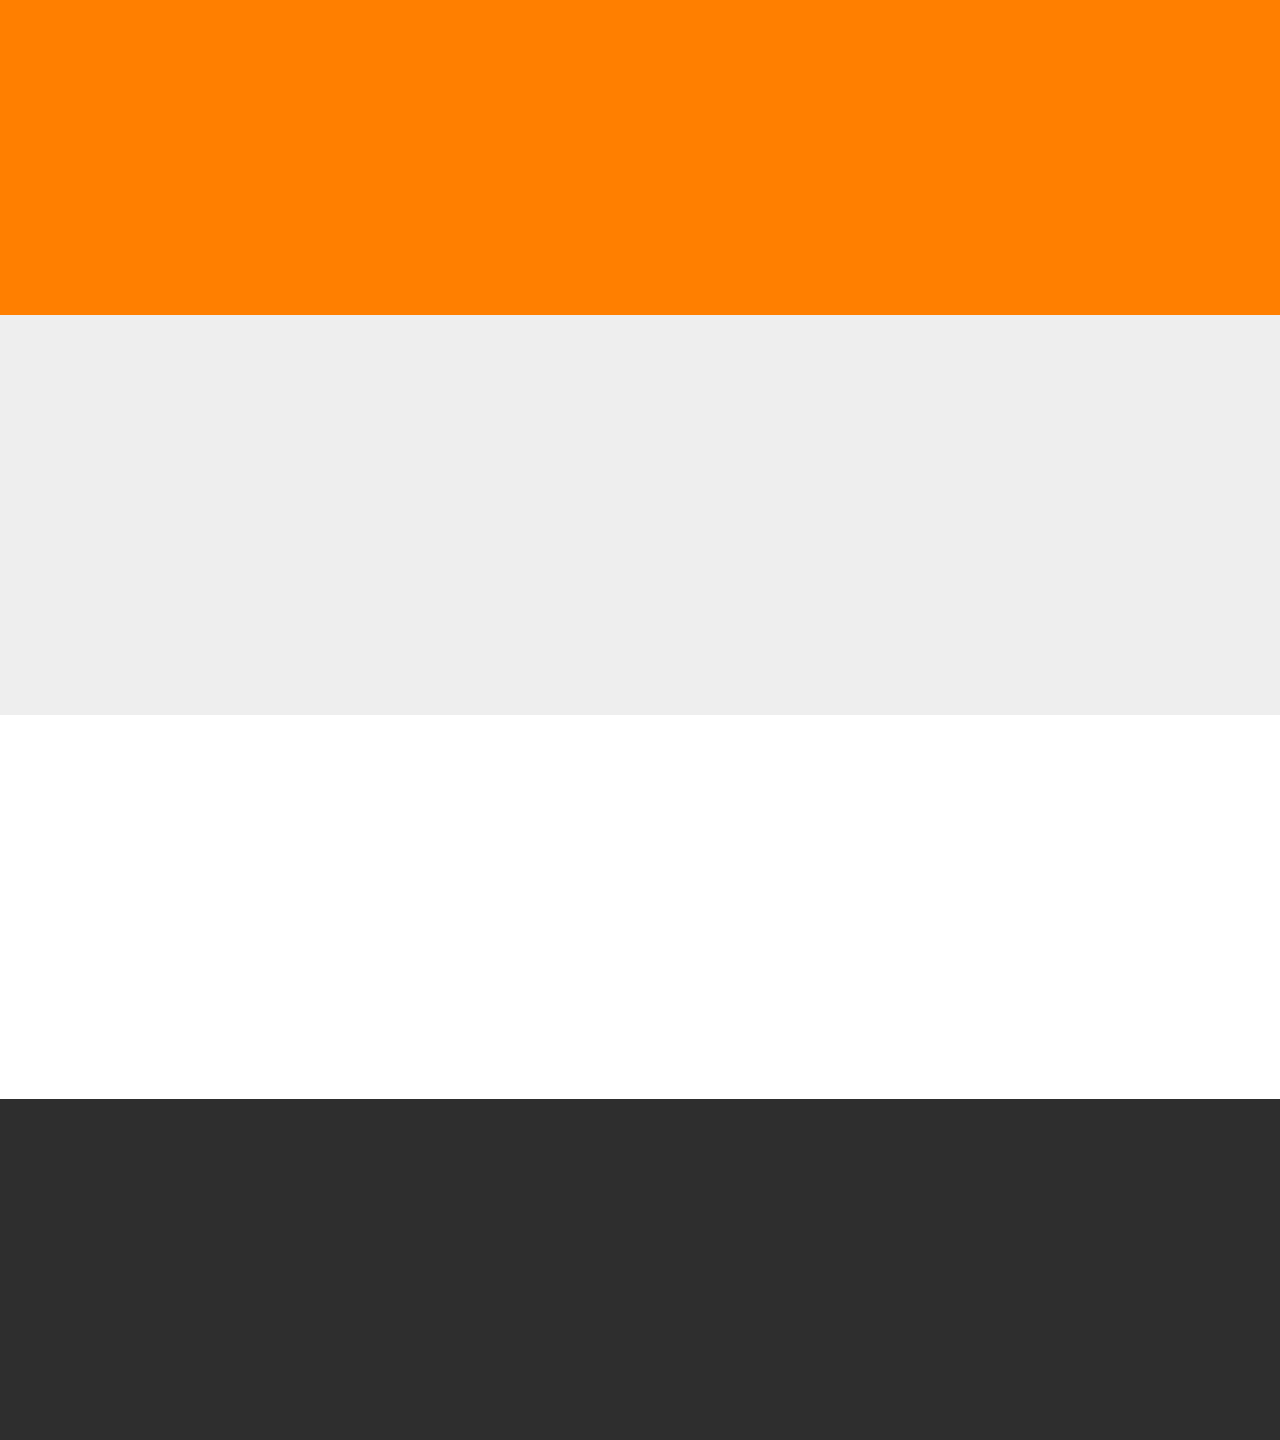
==== commit a0c6d0d1: "create github pages" ====
--- a/index.html
+++ b/index.html
@@ -62,16 +62,16 @@
     </nav>
 </section>
 
-<section class="engine"><a href="https://mobiri.se/b">create your own site for free</a></section><section class="mbr-wowslider-container mbr-section mbr-section__container carousel slide mbr-section-nopadding mbr-wowslider-container--block" data-ride="carousel" data-keyboard="false" data-wrap="true" data-interval="false" id="wowslider-2j" data-rv-view="2" style="background-color: rgb(255, 127, 0);">
+<section class="engine"><a href="https://mobiri.se/k">develop your own website</a></section><section class="mbr-wowslider-container mbr-section mbr-section__container carousel slide mbr-section-nopadding mbr-wowslider-container--block" data-ride="carousel" data-keyboard="false" data-wrap="true" data-interval="false" id="wowslider-2j" data-rv-view="2" style="background-color: rgb(255, 127, 0);">
     <div class="mbr-wowslider">
         <div class="ws_images">
             <ul>
                 <li>
                     
-                    <img src="assets/images/mbr-2-1600x533.jpg" alt="title 2hhh" title="title 2hhh"> text 2
+                    <img src="assets/images/mbr-1600x1200.jpg" alt="title 2hhh" title="title 2hhh"> text 2
                 </li><li>
                     
-                    <img src="assets/images/mbr-12-1600x533.jpg" alt="title 3" title="title 3"> text 3
+                    <img src="assets/images/mbr-12-1600x1200.jpg" alt="title 3" title="title 3"> text 3
                 </li>
             </ul>
         </div>
@@ -86,7 +86,7 @@
         </div>
         <div class="ws_shadow"></div>
         <div class="mbr-wowslider-options">
-            <div class="params" data-paddingbottom="0" data-anim-type="brick" data-theme="block" data-autoplay="true" data-paddingtop="0" data-fullscreen="true" data-showbullets="true" data-timeout="2" data-duration="2" data-height="600" data-width="1800" data-responsive="2" data-showcaptions="false" data-captionseffect="slide" data-hidecontrols="false"></div>
+            <div class="params" data-paddingbottom="0" data-anim-type="brick" data-theme="block" data-autoplay="true" data-paddingtop="0" data-fullscreen="true" data-showbullets="true" data-timeout="2" data-duration="2" data-height="768" data-width="1024" data-responsive="2" data-showcaptions="false" data-captionseffect="slide" data-hidecontrols="false"></div>
         </div>
 </div></section>
 
@@ -128,29 +128,6 @@
                 <div class="mbr-section-btn align-left py-4"><a class="btn btn-primary display-4" href="https://mobirise.com">CONÓCENOS</a>
                     <a class="btn btn-primary display-4" href="https://mobirise.com">CONTÁCTANOS</a></div>
             </div>
-        </div>
-    </div>
-</section>
-
-<section class="header7 cid-qWrYtNMM7O" id="header7-2">
-
-    
-
-    
-
-    <div class="container">
-        <div class="media-container-row">
-
-            <div class="media-content align-right">
-                <h1 class="mbr-section-title mbr-white pb-3 mbr-fonts-style display-1"><font color="#009196"><strong>Fotovideos</strong></font></h1>
-                <div class="mbr-section-text mbr-white pb-3">
-                    <p class="mbr-text mbr-fonts-style display-7">TRANSMITE A TUS CLIENTES LO QUE QUIEREN VER PARA CONOCER DE TUS PRODUCTOS Y SERVICIOS, EL VIDEO ES LA MEJOR HERRAMIENTA PARA LLEGAR A TUS POTENCIALES CLIENTES.<br>EN CANVIDEO ANALIZAMOS TU NEGOCIO Y PENSAMOS EN AQUELLO QUE NECESITAS PARA BRINDARTELO CUANDO MENOS LO ESPERAS.</p>
-                </div>
-                
-            </div>
-
-            <div class="mbr-figure" style="width: 115%;"><iframe class="mbr-embedded-video" src="https://www.youtube.com/embed/Ns5lk-XK4sM?rel=0&amp;amp;showinfo=0&amp;autoplay=0&amp;loop=0" width="1280" height="720" frameborder="0" allowfullscreen></iframe></div>
-
         </div>
     </div>
 </section>
@@ -230,7 +207,7 @@
                 <div class="card p-4 col-12 col-md-6 col-lg-4">
                     <div class="media pb-3">
                         <div class="card-img align-self-center">
-                            <span class="mbri-bootstrap mbr-iconfont"></span>
+                            <span class="mbr-iconfont mbri-bootstrap" style="color: rgb(255, 127, 0);"></span>
                         </div>
                         <div class="media-body">
                             <h4 class="card-title py-2 align-left mbr-fonts-style display-5">
@@ -248,7 +225,7 @@
                 <div class="card p-4 col-12 col-md-6 col-lg-4">
                 <div class="media pb-3">
                     <div class="card-img align-self-center">
-                        <span class="mbri-responsive mbr-iconfont"></span>
+                        <span class="mbr-iconfont mbri-responsive" style="color: rgb(255, 127, 0);"></span>
                     </div>
                     <div class="media-body">
                         <h4 class="card-title py-2 align-left mbr-fonts-style display-5">
@@ -266,7 +243,7 @@
                 <div class="card p-4 col-12 col-md-6 col-lg-4">
                 <div class="media pb-3">
                     <div class="card-img align-self-center">
-                        <span class="mbri-upload mbr-iconfont"></span>
+                        <span class="mbr-iconfont mbri-upload" style="color: rgb(255, 127, 0);"></span>
                     </div>
                     <div class="media-body">
                         <h4 class="card-title py-2 align-left mbr-fonts-style display-5">
@@ -297,7 +274,7 @@
     
 
     <div class="container">
-        <div><!-- Filter --><div class="mbr-gallery-filter container gallery-filter-active"><ul buttons="0"><li class="mbr-gallery-filter-all"><a class="btn btn-md btn-primary active display-7" href="">Promocional</a></li></ul></div><!-- Gallery --><div class="mbr-gallery-row"><div class="mbr-gallery-layout-default"><div><div><div class="mbr-gallery-item mbr-gallery-item--p2 video-slide" data-video-url="https://youtu.be/0WLrQPPAFG4" data-tags="Fotovideo"><div href="#lb-gallery2-7" data-slide-to="0" data-toggle="modal"><div></div><img alt="" src="assets/images/2018-6-1-0-4-7-289417.jpg"><span class="icon-video"></span></div></div><div class="mbr-gallery-item mbr-gallery-item--p2 video-slide" data-video-url="https://youtu.be/SPcuY8xn_U4" data-tags="Corporativo"><div href="#lb-gallery2-7" data-slide-to="1" data-toggle="modal"><div></div><img alt="" src="assets/images/2018-6-1-0-5-22-323566.jpg"><span class="icon-video"></span></div></div><div class="mbr-gallery-item mbr-gallery-item--p2 video-slide" data-video-url="https://youtu.be/qXRHIwakB_E" data-tags="Animado"><div href="#lb-gallery2-7" data-slide-to="2" data-toggle="modal"><div></div><img alt="" src="assets/images/2018-6-1-0-6-9-800407.jpg"><span class="icon-video"></span></div></div><div class="mbr-gallery-item mbr-gallery-item--p2 video-slide" data-video-url="https://youtu.be/xakg88_eKDA" data-tags="Explicativo"><div href="#lb-gallery2-7" data-slide-to="3" data-toggle="modal"><div></div><img alt="" src="assets/images/2018-6-1-0-6-47-934203.jpg"><span class="icon-video"></span></div></div><div class="mbr-gallery-item mbr-gallery-item--p2 video-slide" data-video-url="https://youtu.be/bWBS-8uxfcg" data-tags="Animado"><div href="#lb-gallery2-7" data-slide-to="4" data-toggle="modal"><div></div><img alt="" src="assets/images/2018-6-1-0-11-26-333265.jpg"><span class="icon-video"></span></div></div><div class="mbr-gallery-item mbr-gallery-item--p2 video-slide" data-video-url="https://youtu.be/xB9uAvqGRcQ" data-tags="Animado"><div href="#lb-gallery2-7" data-slide-to="5" data-toggle="modal"><div></div><img alt="" src="assets/images/2018-6-1-0-15-9-42405.jpg"><span class="icon-video"></span></div></div><div class="mbr-gallery-item mbr-gallery-item--p2 video-slide" data-video-url="https://youtu.be/WYexDvZn9kw" data-tags="Animado"><div href="#lb-gallery2-7" data-slide-to="6" data-toggle="modal"><div></div><img alt="" src="assets/images/2018-6-1-0-15-51-564578.jpg"><span class="icon-video"></span></div></div></div></div><div class="clearfix"></div></div></div><!-- Lightbox --><div data-app-prevent-settings="" class="mbr-slider modal fade carousel slide" tabindex="-1" data-keyboard="true" data-interval="false" id="lb-gallery2-7"><div class="modal-dialog"><div class="modal-content"><div class="modal-body"><div class="carousel-inner"><div class="carousel-item video-container"><img src="assets/images/gallery04.jpg" alt="" title=""></div><div class="carousel-item video-container"><img src="assets/images/gallery05.jpg" alt="" title=""></div><div class="carousel-item video-container"><img src="assets/images/gallery06.jpg" alt="" title=""></div><div class="carousel-item video-container"><img src="assets/images/gallery07.jpg" alt="" title=""></div><div class="carousel-item video-container"><img src="assets/images/gallery06.jpg" alt="" title=""></div><div class="carousel-item video-container"><img src="assets/images/gallery06.jpg" alt="" title=""></div><div class="carousel-item active video-container"><img src="assets/images/gallery06.jpg" alt="" title=""></div></div><a class="carousel-control carousel-control-prev" role="button" data-slide="prev" href="#lb-gallery2-7"><span class="mbri-left mbr-iconfont" aria-hidden="true"></span><span class="sr-only">Previous</span></a><a class="carousel-control carousel-control-next" role="button" data-slide="next" href="#lb-gallery2-7"><span class="mbri-right mbr-iconfont" aria-hidden="true"></span><span class="sr-only">Next</span></a><a class="close" href="#" role="button" data-dismiss="modal"><span class="sr-only">Close</span></a></div></div></div></div></div>
+        <div><!-- Filter --><div class="mbr-gallery-filter container gallery-filter-active"><ul buttons="0"><li class="mbr-gallery-filter-all"><a class="btn btn-md btn-primary active display-7" href="">Promocional</a></li></ul></div><!-- Gallery --><div class="mbr-gallery-row"><div class="mbr-gallery-layout-default"><div><div><div class="mbr-gallery-item mbr-gallery-item--p2 video-slide" data-video-url="https://www.youtube.com/watch?v=Ns5lk-XK4sM&amp;feature=youtu.be" data-tags="Fotovideo"><div href="#lb-gallery2-7" data-slide-to="0" data-toggle="modal"><div></div><img alt="" src="assets/images/2018-7-4-5-8-40-97265.jpg"><span class="icon-video"></span></div></div><div class="mbr-gallery-item mbr-gallery-item--p2 video-slide" data-video-url="https://www.youtube.com/watch?v=Ns5lk-XK4sM&amp;feature=youtu.be" data-tags="Corporativo"><div href="#lb-gallery2-7" data-slide-to="1" data-toggle="modal"><div></div><img alt="" src="assets/images/2018-7-4-5-8-52-567246.jpg"><span class="icon-video"></span></div></div><div class="mbr-gallery-item mbr-gallery-item--p2 video-slide" data-video-url="https://www.youtube.com/watch?v=Ns5lk-XK4sM&amp;feature=youtu.be" data-tags="Animado"><div href="#lb-gallery2-7" data-slide-to="2" data-toggle="modal"><div></div><img alt="" src="assets/images/2018-7-4-5-8-58-694909.jpg"><span class="icon-video"></span></div></div><div class="mbr-gallery-item mbr-gallery-item--p2 video-slide" data-video-url="https://www.youtube.com/watch?v=Ns5lk-XK4sM&amp;feature=youtu.be" data-tags="Explicativo"><div href="#lb-gallery2-7" data-slide-to="3" data-toggle="modal"><div></div><img alt="" src="assets/images/2018-7-4-5-9-9-90475.jpg"><span class="icon-video"></span></div></div><div class="mbr-gallery-item mbr-gallery-item--p2" data-video-url="false" data-tags="Animado"><div href="#lb-gallery2-7" data-slide-to="4" data-toggle="modal"><img src="assets/images/gallery06.jpg" alt="" title=""><span class="icon-focus"></span></div></div><div class="mbr-gallery-item mbr-gallery-item--p2" data-video-url="false" data-tags="Animado"><div href="#lb-gallery2-7" data-slide-to="5" data-toggle="modal"><img src="assets/images/gallery06.jpg" alt="" title=""><span class="icon-focus"></span></div></div><div class="mbr-gallery-item mbr-gallery-item--p2" data-video-url="false" data-tags="Animado"><div href="#lb-gallery2-7" data-slide-to="6" data-toggle="modal"><img src="assets/images/gallery06.jpg" alt="" title=""><span class="icon-focus"></span></div></div></div></div><div class="clearfix"></div></div></div><!-- Lightbox --><div data-app-prevent-settings="" class="mbr-slider modal fade carousel slide" tabindex="-1" data-keyboard="true" data-interval="false" id="lb-gallery2-7"><div class="modal-dialog"><div class="modal-content"><div class="modal-body"><div class="carousel-inner"><div class="carousel-item video-container"><img src="assets/images/gallery04.jpg" alt="" title=""></div><div class="carousel-item video-container"><img src="assets/images/gallery05.jpg" alt="" title=""></div><div class="carousel-item video-container"><img src="assets/images/gallery06.jpg" alt="" title=""></div><div class="carousel-item video-container"><img src="assets/images/gallery07.jpg" alt="" title=""></div><div class="carousel-item active"><img src="assets/images/gallery06.jpg" alt="" title=""></div><div class="carousel-item"><img src="assets/images/gallery06.jpg" alt="" title=""></div><div class="carousel-item"><img src="assets/images/gallery06.jpg" alt="" title=""></div></div><a class="carousel-control carousel-control-prev" role="button" data-slide="prev" href="#lb-gallery2-7"><span class="mbri-left mbr-iconfont" aria-hidden="true"></span><span class="sr-only">Previous</span></a><a class="carousel-control carousel-control-next" role="button" data-slide="next" href="#lb-gallery2-7"><span class="mbri-right mbr-iconfont" aria-hidden="true"></span><span class="sr-only">Next</span></a><a class="close" href="#" role="button" data-dismiss="modal"><span class="sr-only">Close</span></a></div></div></div></div></div>
     </div>
 
 </section>
@@ -321,7 +298,7 @@
             <div class="media-container-column col-lg-8" data-form-type="formoid">
                     <div data-form-alert="" hidden="">Gracias, nos pondremos en contacto en breve</div>
             
-                    <form class="mbr-form" action="https://mobirise.com/" method="post" data-form-title="Mobirise Form"><input type="hidden" name="email" data-form-email="true" value="4DEsodkkzJgq5qaDjCiuY8nwx7qJkQt09n1sP0AEbCmCU3X5qr5SBs5noA9nn2e0sbOFMDU2R9I+/SxBWGQkrX+8PoFEJpiYNF14zDXPwDAN3rXuRdpbTSTWELSGbC8v" data-form-field="Email">
+                    <form class="mbr-form" action="https://mobirise.com/" method="post" data-form-title="Mobirise Form"><input type="hidden" name="email" data-form-email="true" value="Q9eoWMFB0QyyKNUMn2AdRvKVwkyanW+ksroNoYhjHyX17pGDiRVBeoLAIFhRirZg7S5gTxIXU6udI+Ic7iimDMe9zVfzf0murrsiWbBM/LaYV6Uz6+QMchTxzZ1bd5fc" data-form-field="Email">
                         <div class="row row-sm-offset">
                             <div class="col-md-4 multi-horizontal" data-for="name">
                                 <div class="form-group">
@@ -400,9 +377,9 @@
         <div class="media-container-row content text-white">
             <div class="col-12 col-md-3">
                 <div class="media-wrap">
-                    <a href="#top">
-                        <img src="assets/images/logomgcompanysac-48x42.png" alt="Mobirise" title="">
-                    </a>
+                    
+                        <img src="assets/images/mbr-220x143.jpg" alt="Mobirise" title="">
+                    
                 </div>
             </div>
             <div class="col-12 col-md-3 mbr-fonts-style display-7">
--- a/assets/mobirise/css/mbr-additional.css
+++ b/assets/mobirise/css/mbr-additional.css
@@ -1,4 +1,5 @@
 @import url(https://fonts.googleapis.com/css?family=Open+Sans+Condensed:300,300i,700);
+@import url(https://fonts.googleapis.com/css?family=Rubik:300,300i,400,400i,500,500i,700,700i,900,900i);
 
 
 
@@ -34,7 +35,7 @@
   font-size: 5.76rem;
 }
 .display-4 {
-  font-family: 'Open Sans Condensed', sans-serif;
+  font-family: 'Rubik', sans-serif;
   font-size: 0.8rem;
 }
 .display-4 > .mbr-iconfont {
@@ -1769,34 +1770,9 @@
   padding-bottom: 90px;
   background-color: #232323;
 }
-.cid-qWrYtNMM7O {
-  padding-top: 30px;
-  padding-bottom: 30px;
-  background: linear-gradient(45deg, #efefef, #eff5f7);
-}
-@media (min-width: 992px) {
-  .cid-qWrYtNMM7O .mbr-figure {
-    padding-left: 4rem;
-  }
-}
-@media (max-width: 991px) {
-  .cid-qWrYtNMM7O .mbr-figure {
-    padding-top: 3rem;
-  }
-}
-.cid-qWrYtNMM7O .mbr-text,
-.cid-qWrYtNMM7O .mbr-section-btn {
-  color: #232323;
-}
-.cid-qWrYtNMM7O .mbr-section-title {
-  color: #ff3366;
-}
-.cid-qWrYtNMM7O .mbr-section-title B {
-  color: #232323;
-}
 .cid-qZyKYDqW9Y {
-  padding-top: 90px;
-  padding-bottom: 90px;
+  padding-top: 60px;
+  padding-bottom: 60px;
   background-color: #f9f9f9;
 }
 .cid-qZyKYDqW9Y .mbr-text {
@@ -1846,6 +1822,9 @@
   display: -webkit-flex;
   flex-direction: column;
   -webkit-flex-direction: column;
+}
+.cid-qZyM2EPQei .mbr-section-title {
+  color: #ff7f00;
 }
 .cid-qWrYRIVfF6 {
   padding-top: 0px;
@@ -1873,8 +1852,7 @@
   top: 0;
   width: 100%;
   height: 100%;
-  background: #554346;
-  background: linear-gradient(to left, #554346, #45505b) !important;
+  background: #ff7f00;
   opacity: 0;
   -webkit-transition: 0.2s opacity ease-in-out;
   transition: 0.2s opacity ease-in-out;
@@ -1903,8 +1881,7 @@
   left: 0;
   z-index: -1;
   position: absolute;
-  background: #554346 !important;
-  background: linear-gradient(to left, #554346, #45505b) !important;
+  background: #ff7f00 !important;
   opacity: 0.7;
   -webkit-transition: 0.2s background ease-in-out;
   transition: 0.2s background ease-in-out;
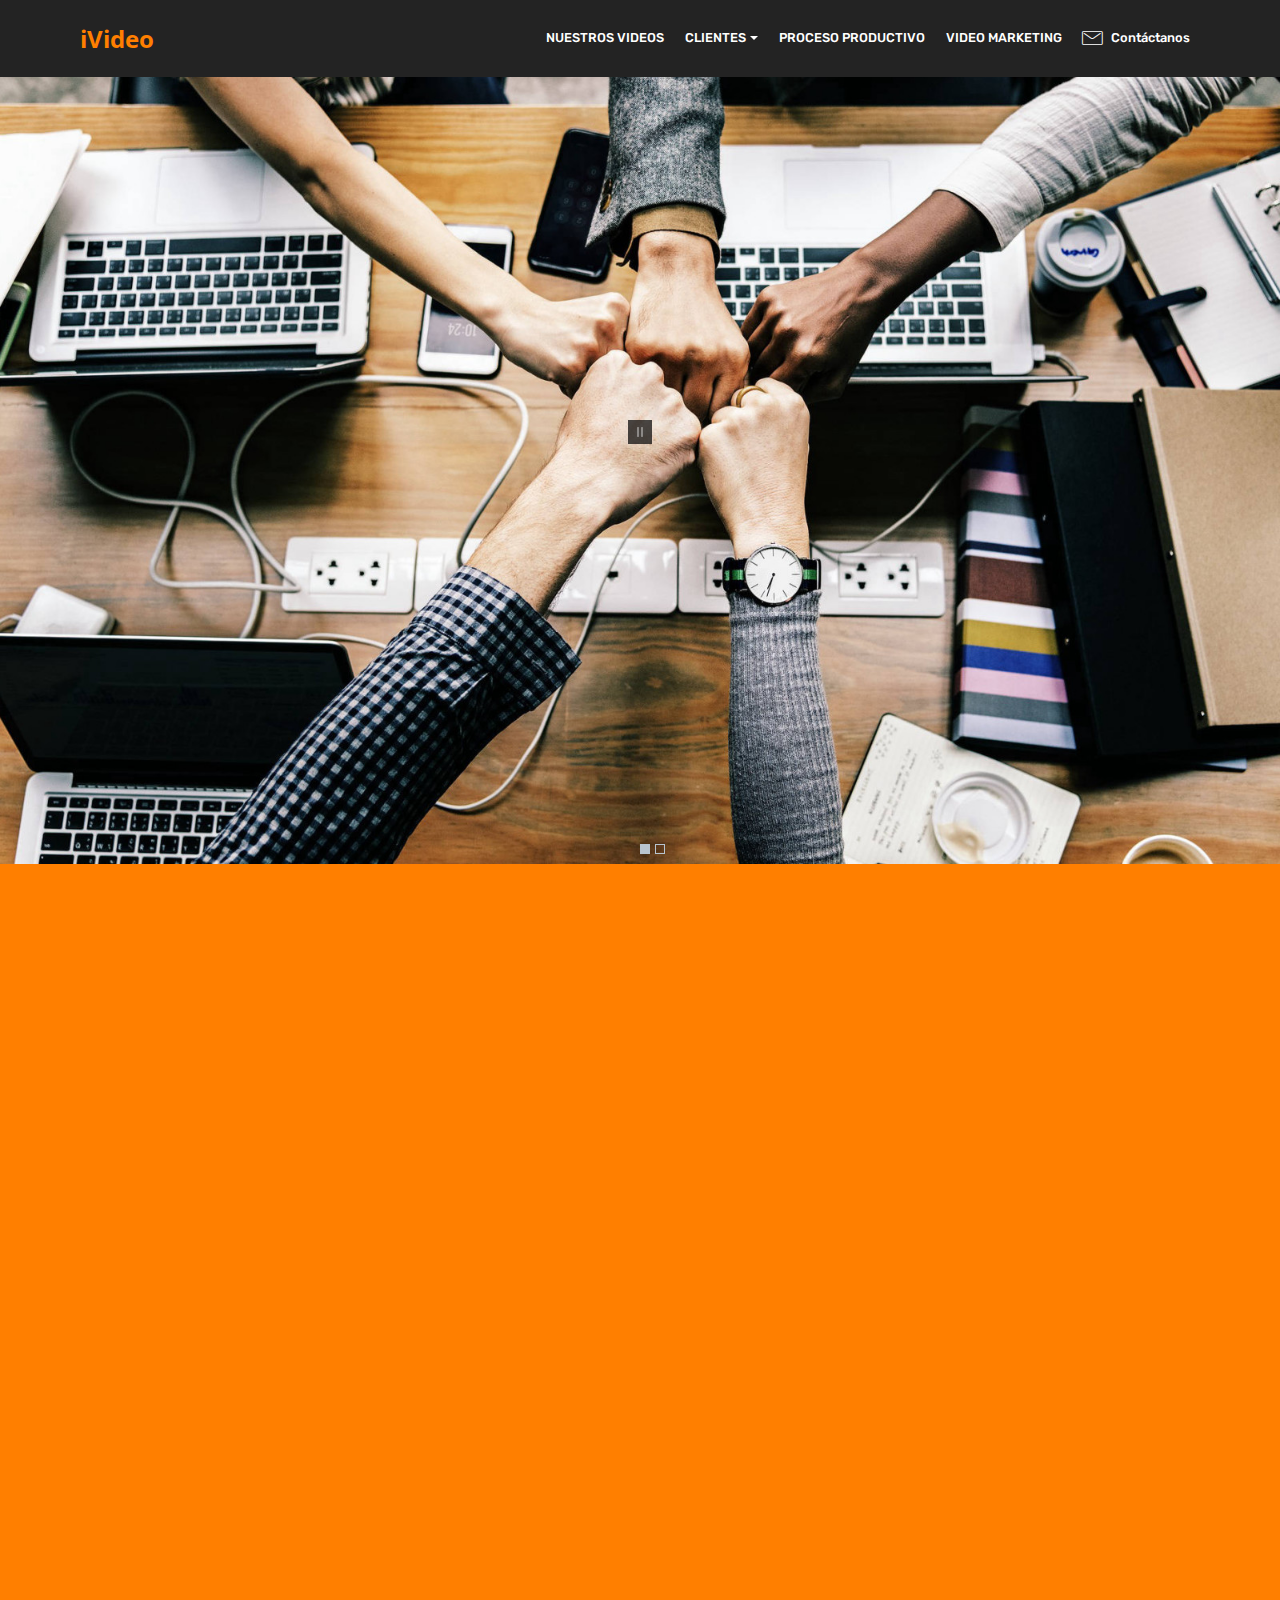
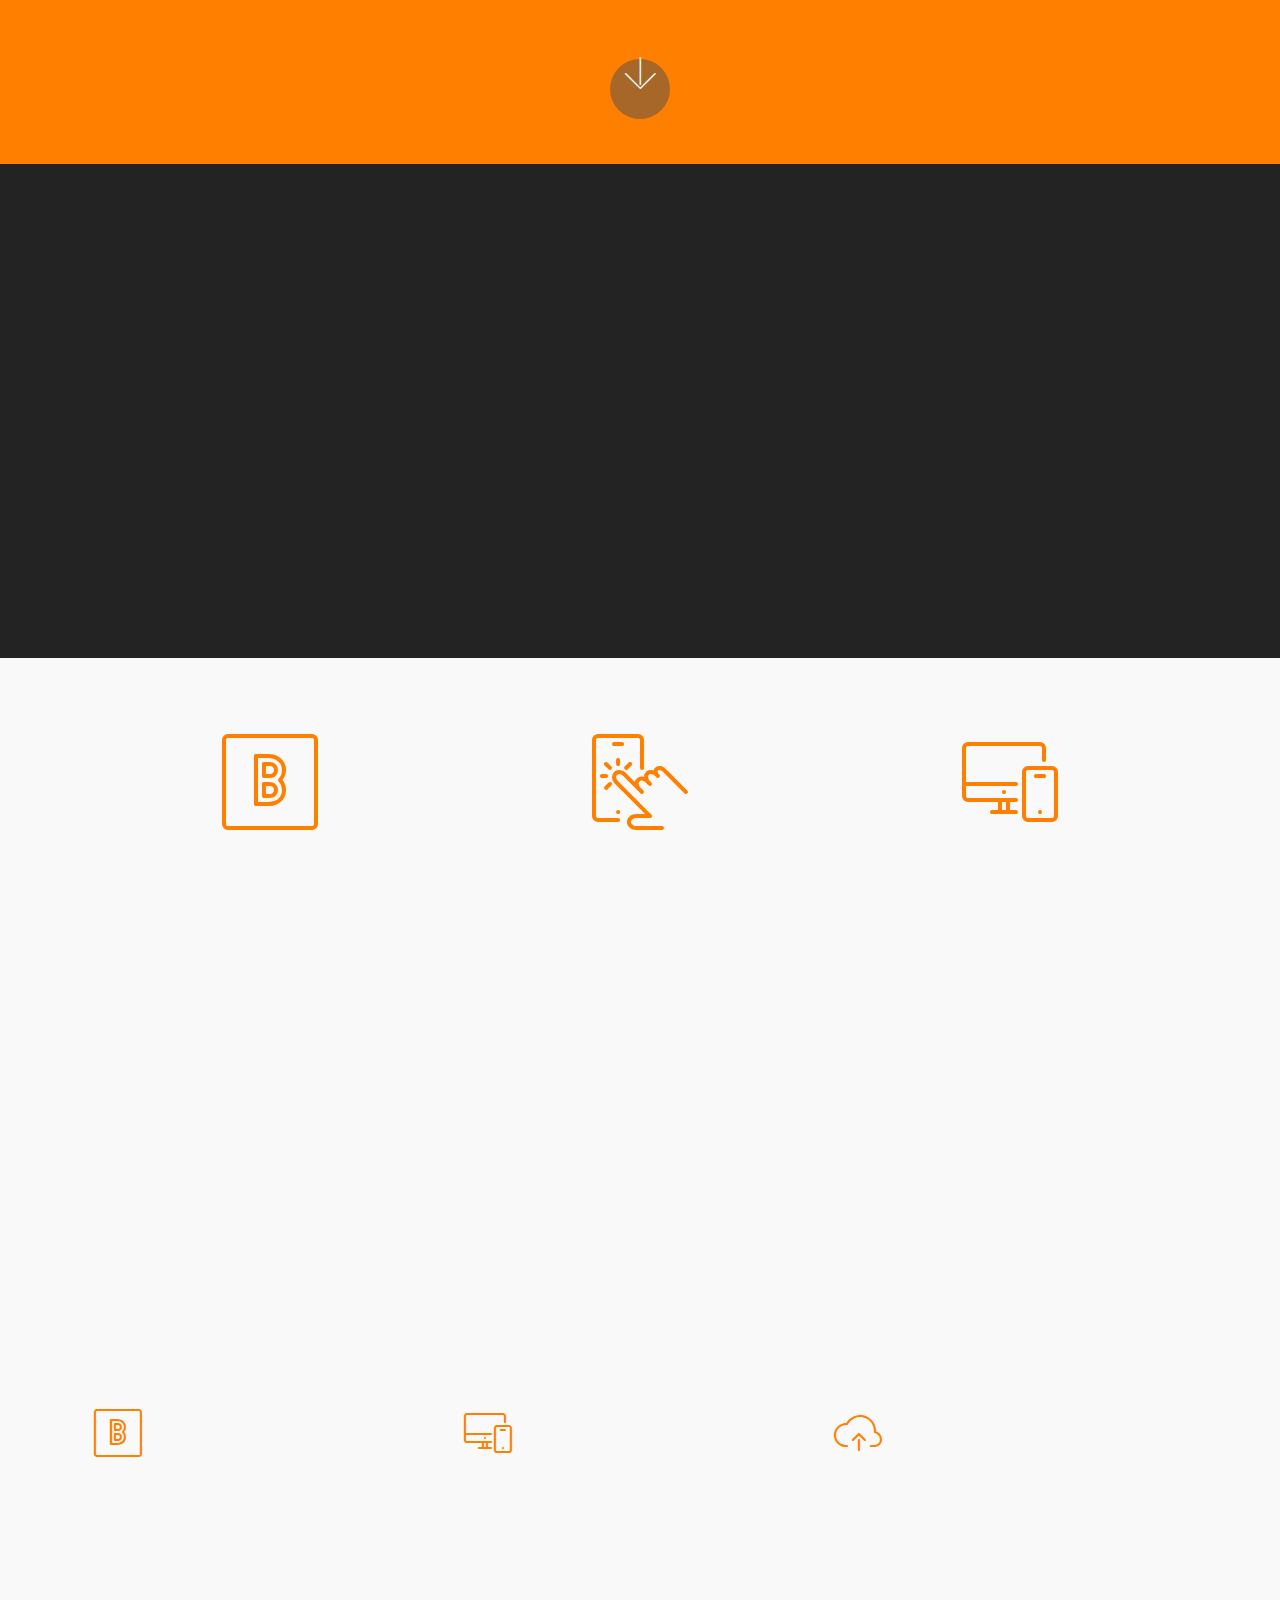
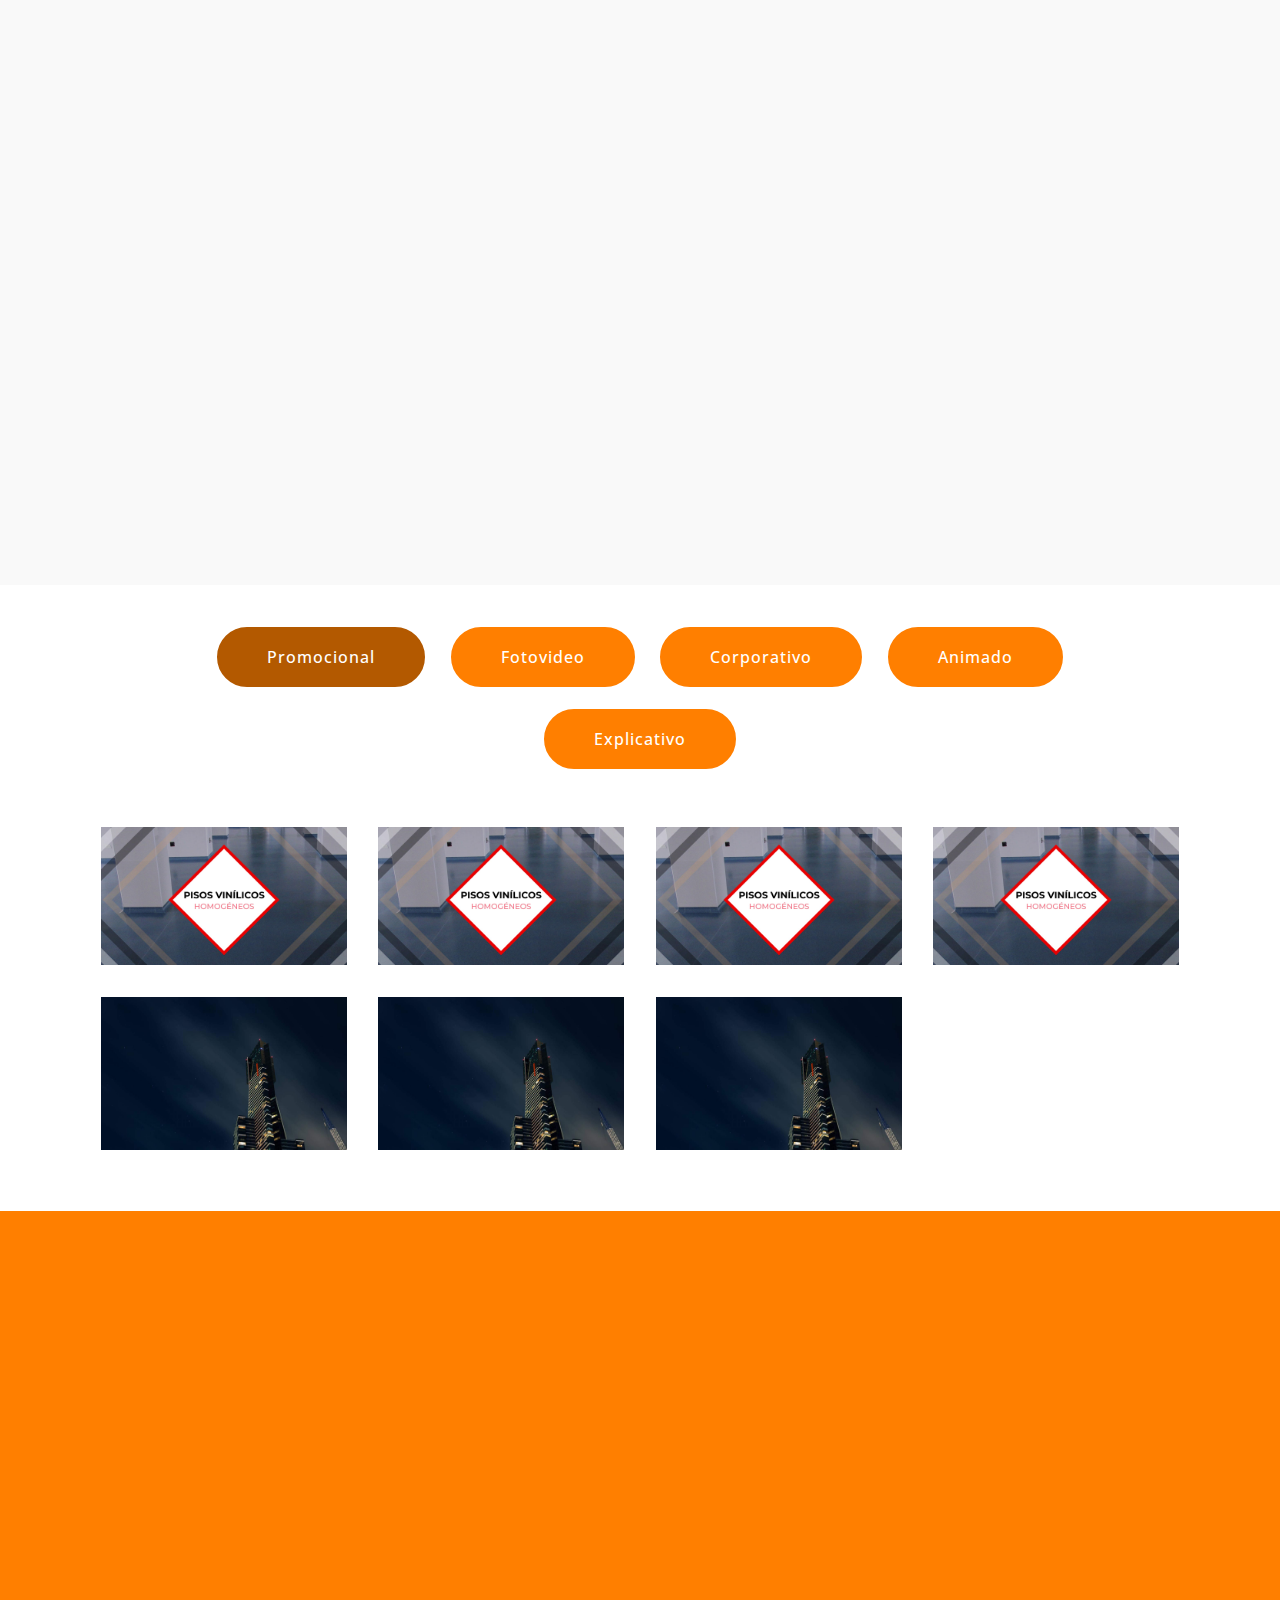
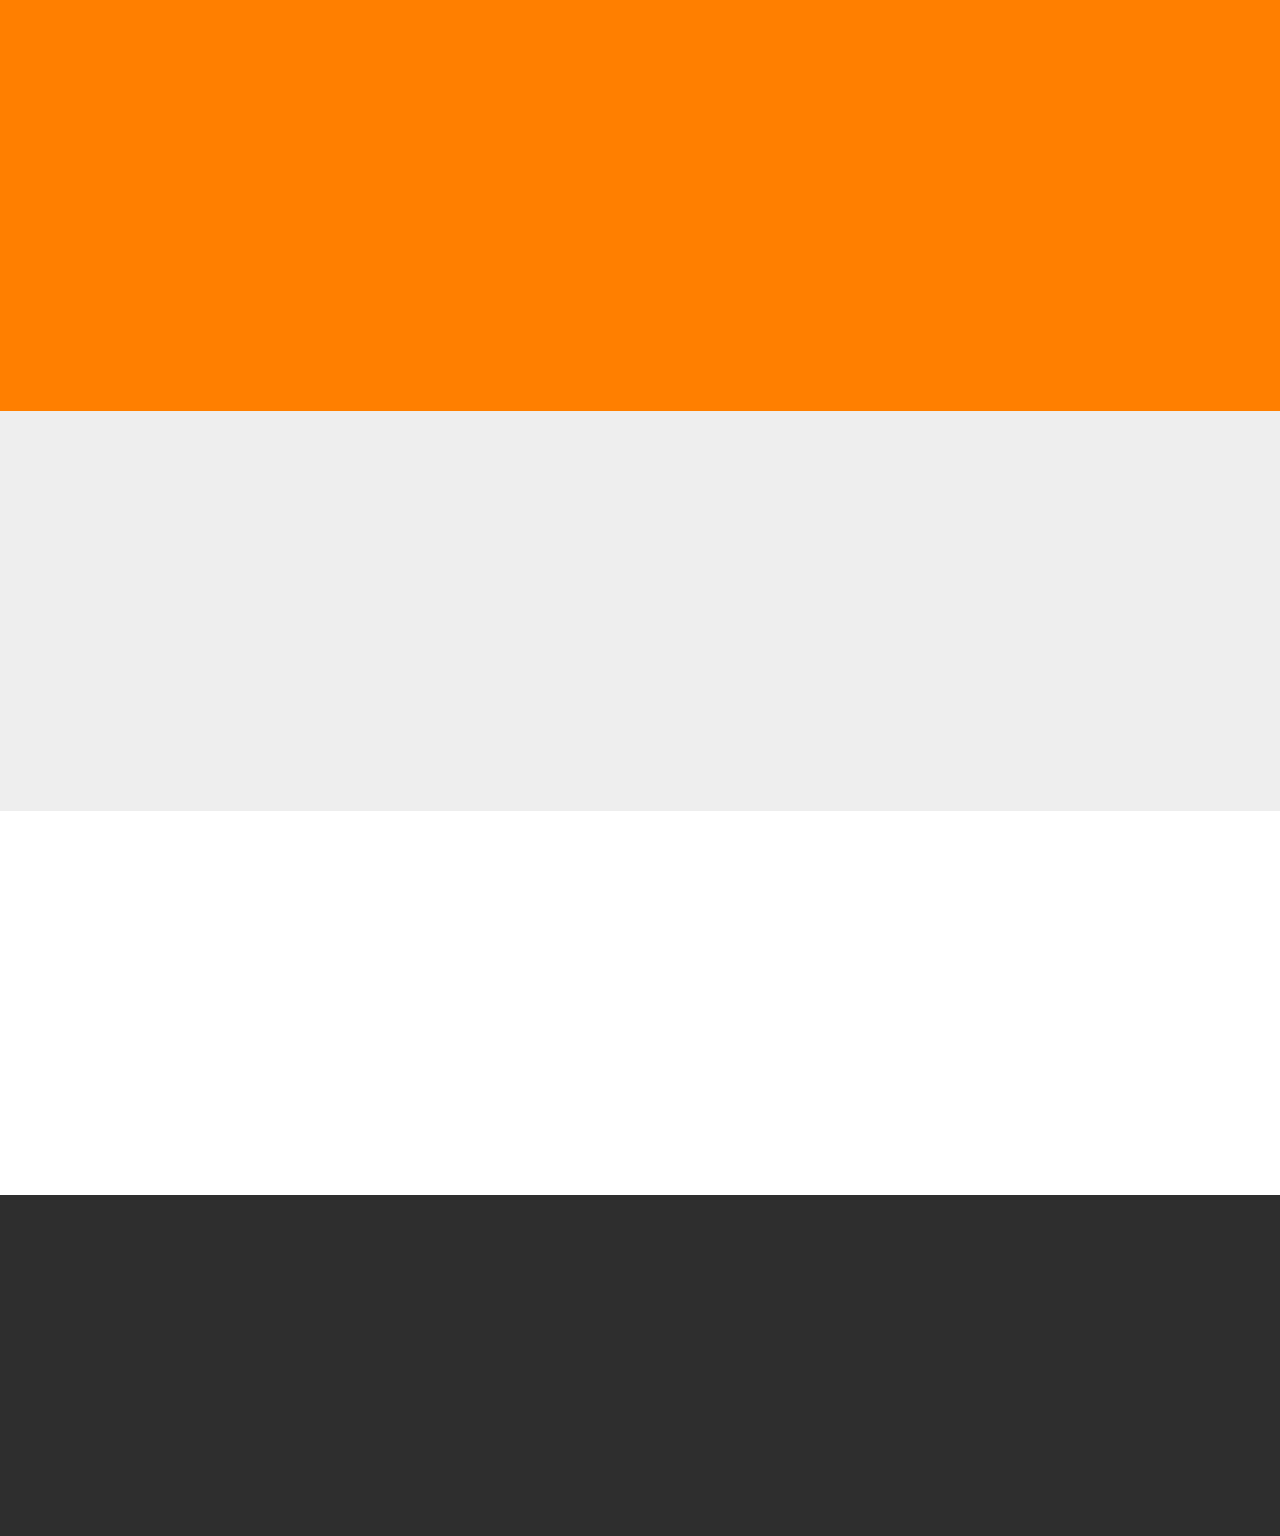
==== commit 62a973b9: "create github pages" ====
--- a/index.html
+++ b/index.html
@@ -42,11 +42,7 @@
         </button>
         <div class="menu-logo">
             <div class="navbar-brand">
-                <span class="navbar-logo">
-                    
-                         <a href="index.html"><img src="assets/images/81c57857-4c86-49c0-b5b9-0728452fe18c-390x295.jpg" alt="Mobirise" title="" style="height: 3.8rem;"></a>
-                    
-                </span>
+                
                 <span class="navbar-caption-wrap"><a class="navbar-caption text-primary display-5" href="index.html#header2-0">iVideo</a></span>
             </div>
         </div>
@@ -62,16 +58,16 @@
     </nav>
 </section>
 
-<section class="engine"><a href="https://mobiri.se/k">develop your own website</a></section><section class="mbr-wowslider-container mbr-section mbr-section__container carousel slide mbr-section-nopadding mbr-wowslider-container--block" data-ride="carousel" data-keyboard="false" data-wrap="true" data-interval="false" id="wowslider-2j" data-rv-view="2" style="background-color: rgb(255, 127, 0);">
+<section class="engine"><a href="https://mobiri.se/u">bootstrap website templates</a></section><section class="mbr-wowslider-container mbr-section mbr-section__container carousel slide mbr-section-nopadding mbr-wowslider-container--block" data-ride="carousel" data-keyboard="false" data-wrap="true" data-interval="false" id="wowslider-2j" data-rv-view="2" style="background-color: rgb(255, 127, 0);">
     <div class="mbr-wowslider">
         <div class="ws_images">
             <ul>
                 <li>
                     
-                    <img src="assets/images/mbr-1600x1200.jpg" alt="title 2hhh" title="title 2hhh"> text 2
+                    <img src="assets/images/mbr-1600x1080.jpg" alt="title 2hhh" title="title 2hhh"> text 2
                 </li><li>
                     
-                    <img src="assets/images/mbr-12-1600x1200.jpg" alt="title 3" title="title 3"> text 3
+                    <img src="assets/images/mbr-11-1600x1080.jpg" alt="title 3" title="title 3"> text 3
                 </li>
             </ul>
         </div>
@@ -86,7 +82,7 @@
         </div>
         <div class="ws_shadow"></div>
         <div class="mbr-wowslider-options">
-            <div class="params" data-paddingbottom="0" data-anim-type="brick" data-theme="block" data-autoplay="true" data-paddingtop="0" data-fullscreen="true" data-showbullets="true" data-timeout="2" data-duration="2" data-height="768" data-width="1024" data-responsive="2" data-showcaptions="false" data-captionseffect="slide" data-hidecontrols="false"></div>
+            <div class="params" data-paddingbottom="0" data-anim-type="brick" data-theme="block" data-autoplay="true" data-paddingtop="0" data-fullscreen="true" data-showbullets="true" data-timeout="2" data-duration="2" data-height="1080" data-width="1600" data-responsive="2" data-showcaptions="false" data-captionseffect="slide" data-hidecontrols="false"></div>
         </div>
 </div></section>
 
@@ -298,7 +294,7 @@
             <div class="media-container-column col-lg-8" data-form-type="formoid">
                     <div data-form-alert="" hidden="">Gracias, nos pondremos en contacto en breve</div>
             
-                    <form class="mbr-form" action="https://mobirise.com/" method="post" data-form-title="Mobirise Form"><input type="hidden" name="email" data-form-email="true" value="Q9eoWMFB0QyyKNUMn2AdRvKVwkyanW+ksroNoYhjHyX17pGDiRVBeoLAIFhRirZg7S5gTxIXU6udI+Ic7iimDMe9zVfzf0murrsiWbBM/LaYV6Uz6+QMchTxzZ1bd5fc" data-form-field="Email">
+                    <form class="mbr-form" action="https://mobirise.com/" method="post" data-form-title="Mobirise Form"><input type="hidden" name="email" data-form-email="true" value="Knu7onR13zh7SpbYWcfQAQDVfW1hGyWzba+xytZMvMejiqJSkoTL61Rfaz3xm/T0V2tBFSZAFWRGeQVw2UsOBz6DqDeU9Xlcd55V9mZbKUN7AcseHfG4TMcnneT4U3U4" data-form-field="Email">
                         <div class="row row-sm-offset">
                             <div class="col-md-4 multi-horizontal" data-for="name">
                                 <div class="form-group">
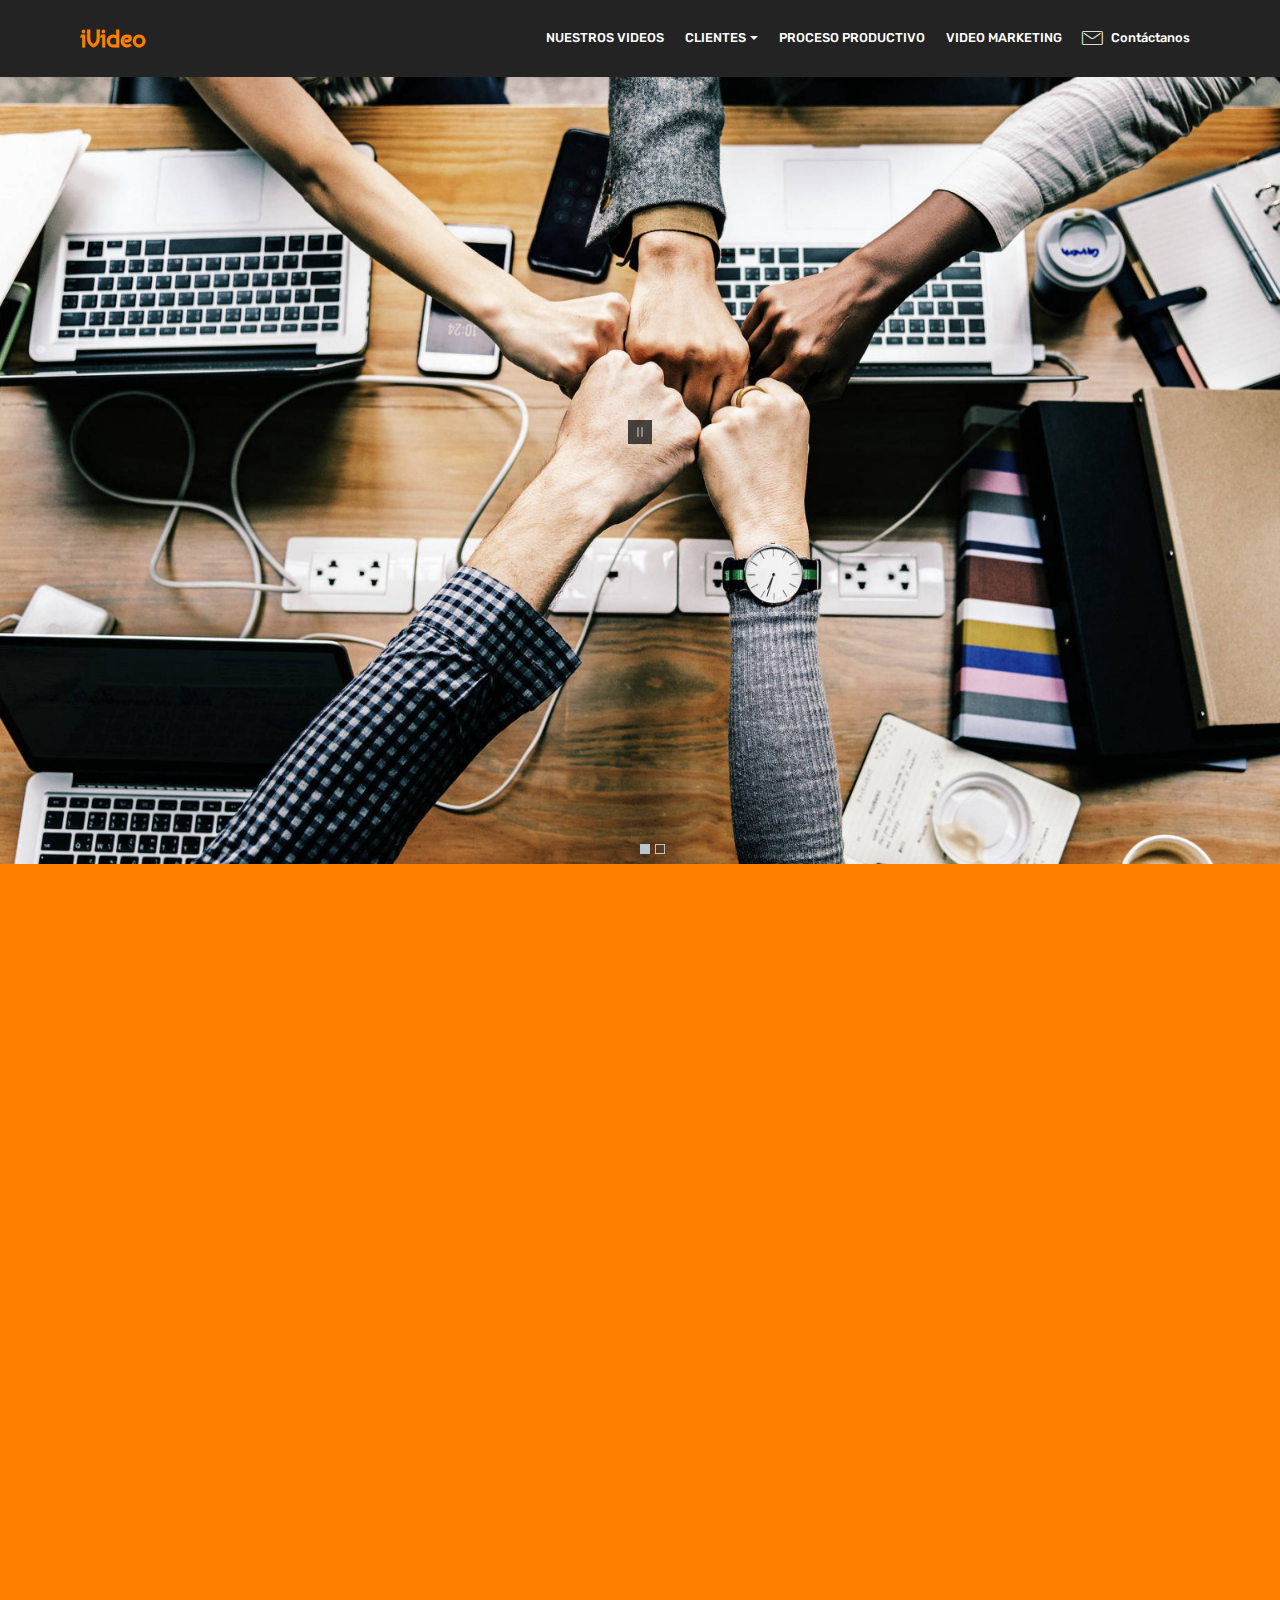
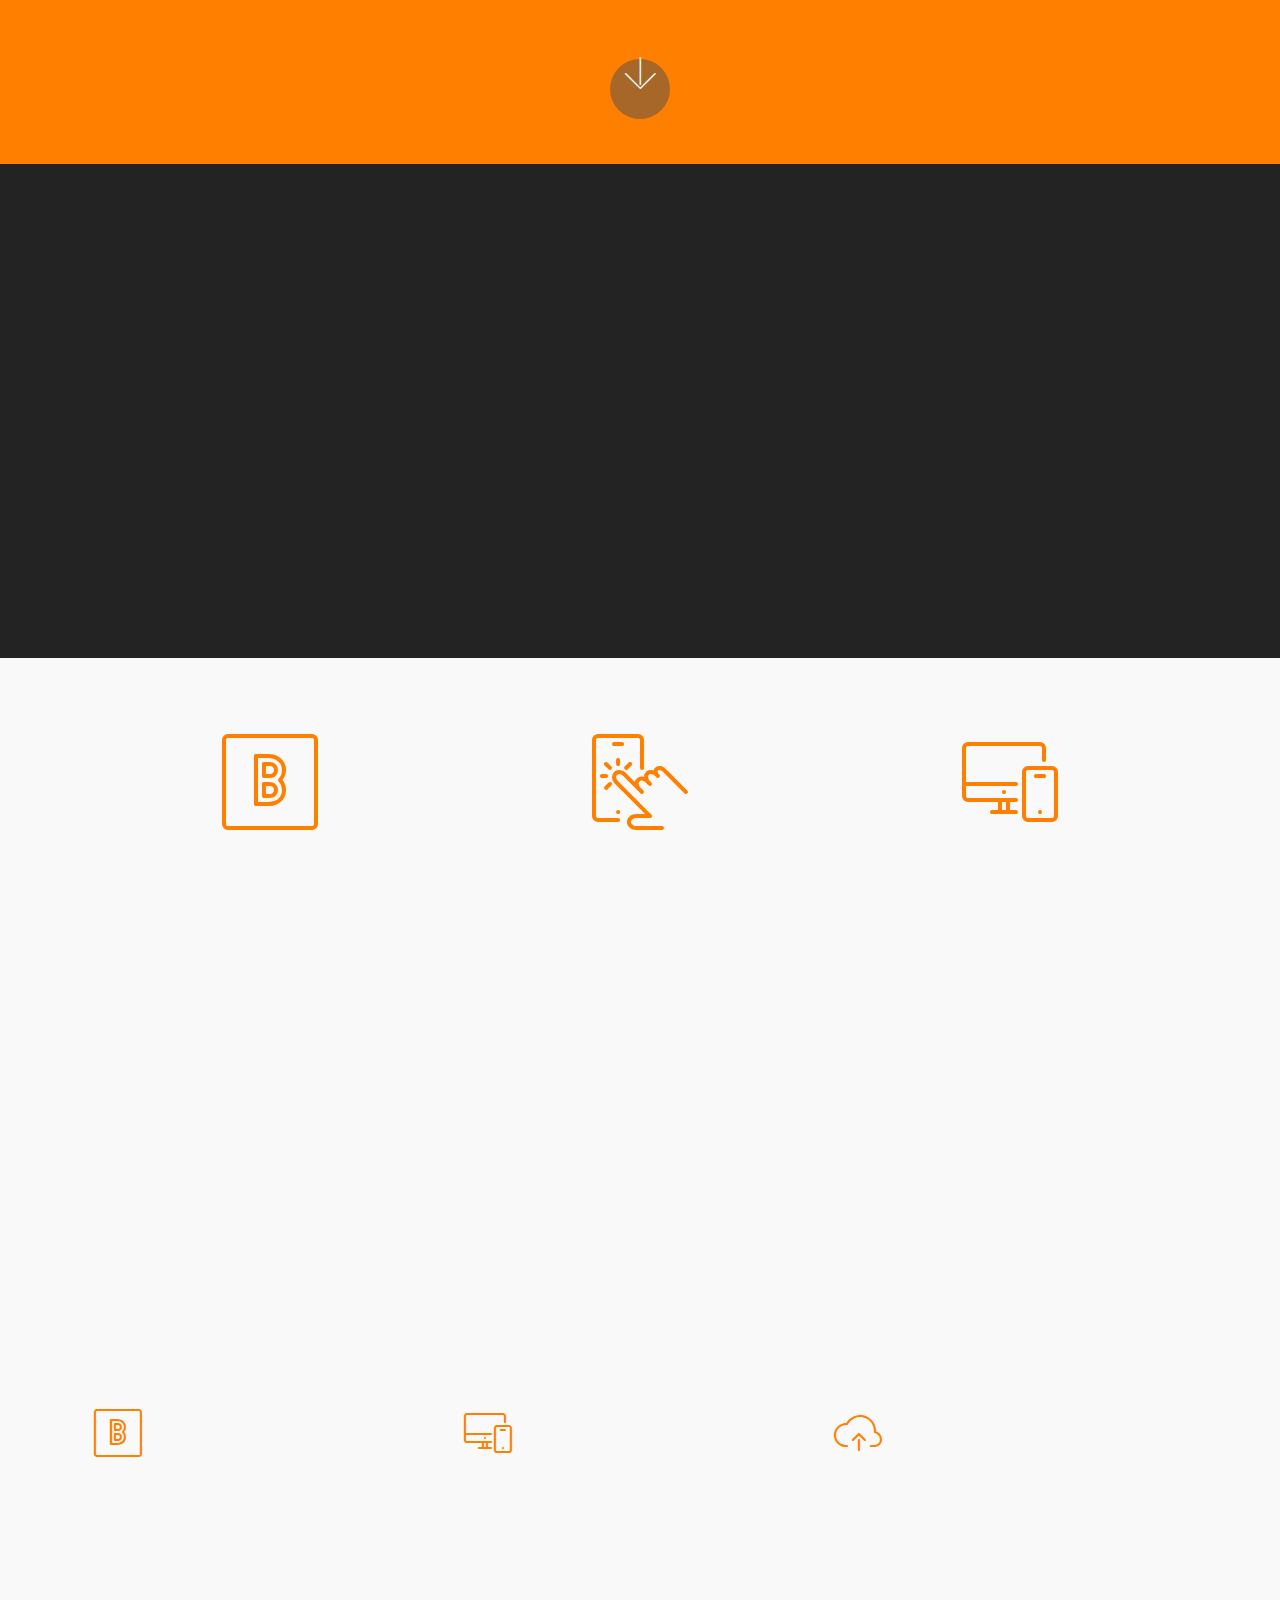
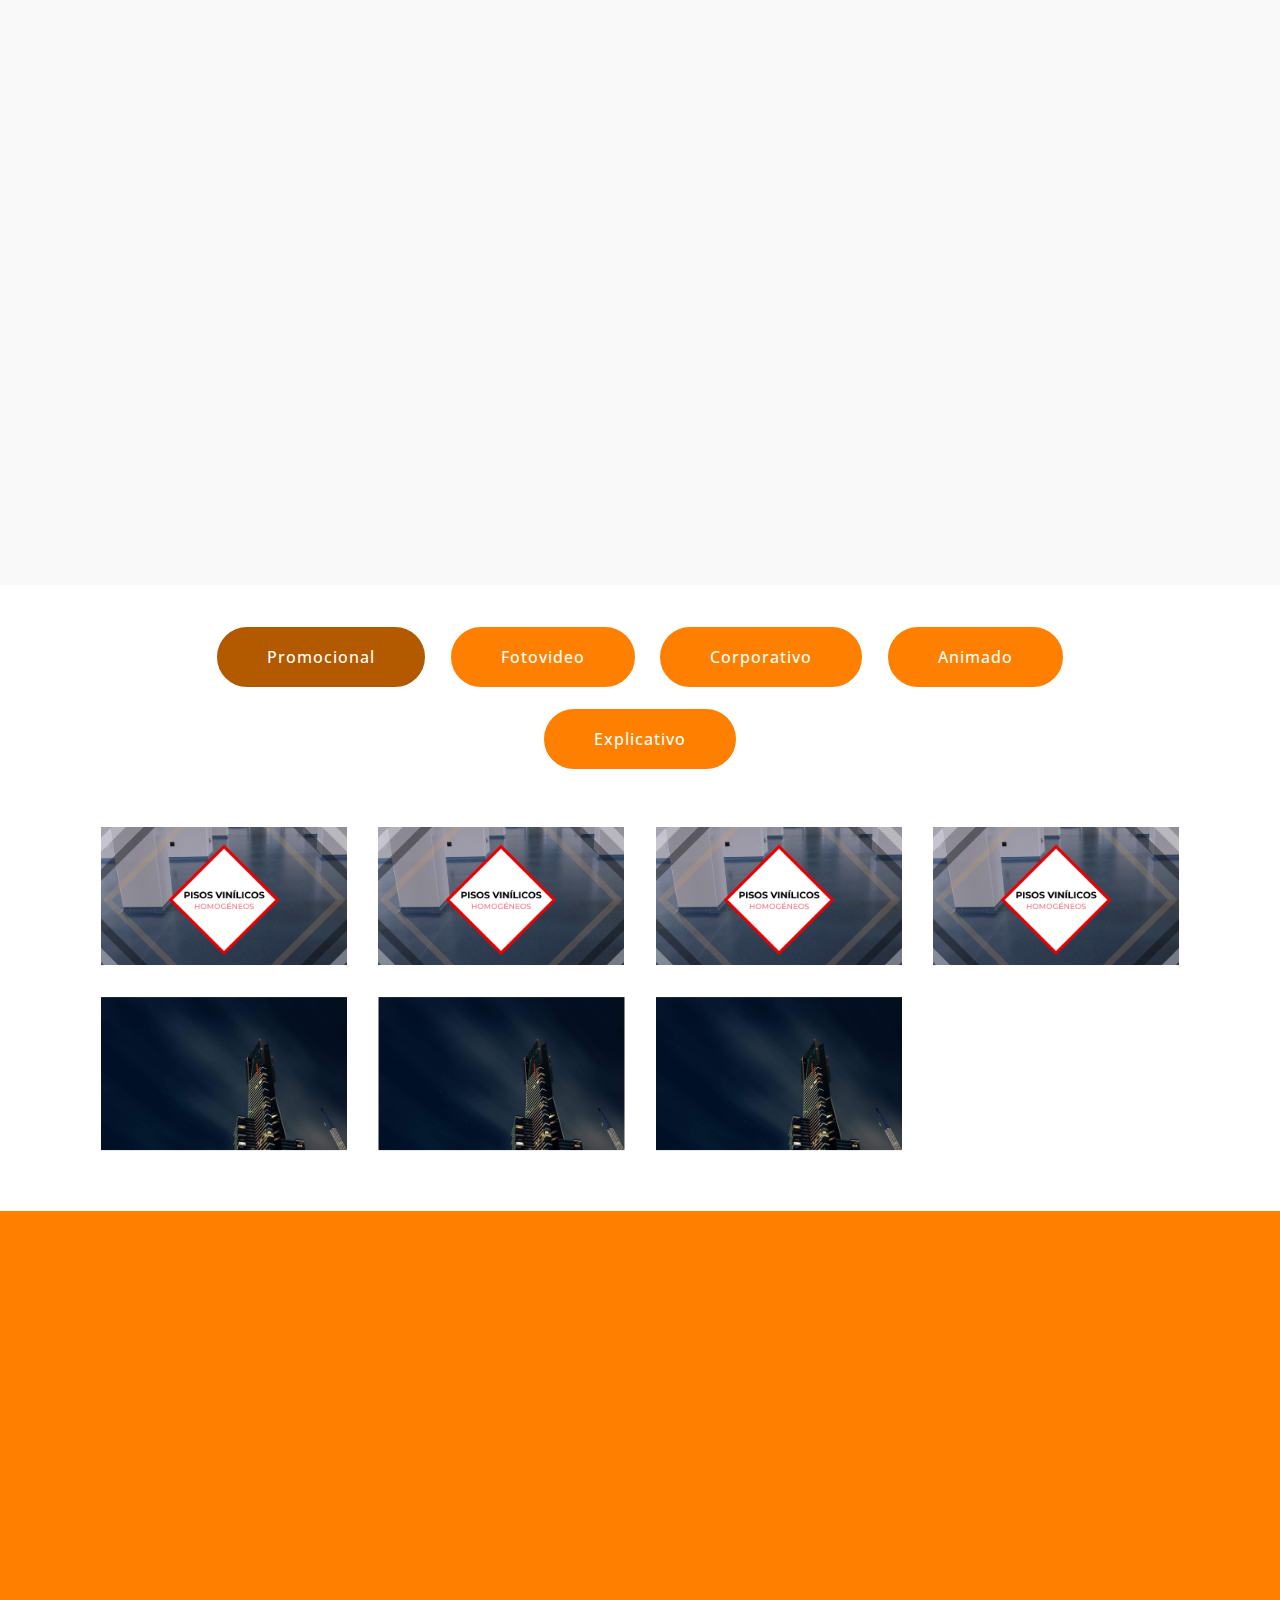
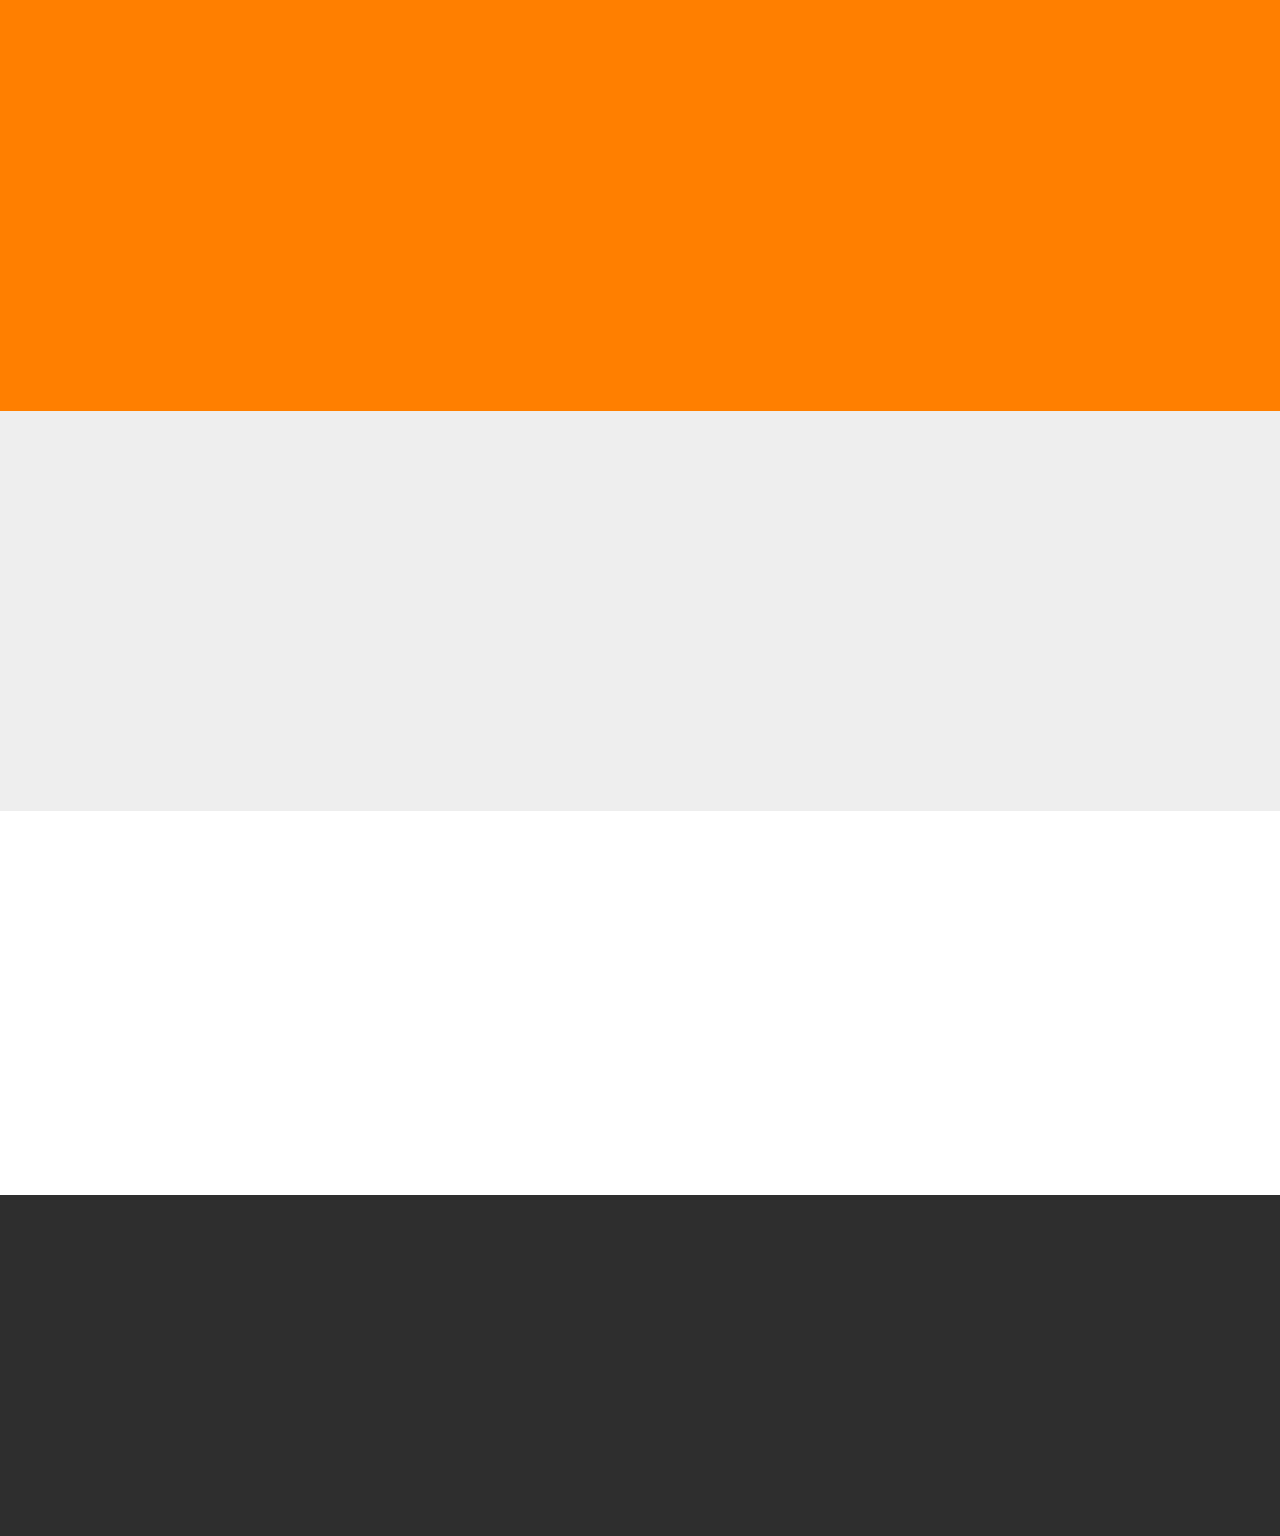
==== commit 789f70e2: "create github pages" ====
--- a/index.html
+++ b/index.html
@@ -58,7 +58,7 @@
     </nav>
 </section>
 
-<section class="engine"><a href="https://mobiri.se/u">bootstrap website templates</a></section><section class="mbr-wowslider-container mbr-section mbr-section__container carousel slide mbr-section-nopadding mbr-wowslider-container--block" data-ride="carousel" data-keyboard="false" data-wrap="true" data-interval="false" id="wowslider-2j" data-rv-view="2" style="background-color: rgb(255, 127, 0);">
+<section class="engine"><a href="https://mobiri.se/y">html site templates</a></section><section class="mbr-wowslider-container mbr-section mbr-section__container carousel slide mbr-section-nopadding mbr-wowslider-container--block" data-ride="carousel" data-keyboard="false" data-wrap="true" data-interval="false" id="wowslider-2j" data-rv-view="2" style="background-color: rgb(255, 127, 0);">
     <div class="mbr-wowslider">
         <div class="ws_images">
             <ul>
@@ -82,7 +82,7 @@
         </div>
         <div class="ws_shadow"></div>
         <div class="mbr-wowslider-options">
-            <div class="params" data-paddingbottom="0" data-anim-type="brick" data-theme="block" data-autoplay="true" data-paddingtop="0" data-fullscreen="true" data-showbullets="true" data-timeout="2" data-duration="2" data-height="1080" data-width="1600" data-responsive="2" data-showcaptions="false" data-captionseffect="slide" data-hidecontrols="false"></div>
+            <div class="params" data-paddingbottom="0" data-anim-type="blast" data-theme="block" data-autoplay="true" data-paddingtop="0" data-fullscreen="true" data-showbullets="true" data-timeout="2" data-duration="2" data-height="1080" data-width="1600" data-responsive="2" data-showcaptions="false" data-captionseffect="slide" data-hidecontrols="false"></div>
         </div>
 </div></section>
 
@@ -294,7 +294,7 @@
             <div class="media-container-column col-lg-8" data-form-type="formoid">
                     <div data-form-alert="" hidden="">Gracias, nos pondremos en contacto en breve</div>
             
-                    <form class="mbr-form" action="https://mobirise.com/" method="post" data-form-title="Mobirise Form"><input type="hidden" name="email" data-form-email="true" value="Knu7onR13zh7SpbYWcfQAQDVfW1hGyWzba+xytZMvMejiqJSkoTL61Rfaz3xm/T0V2tBFSZAFWRGeQVw2UsOBz6DqDeU9Xlcd55V9mZbKUN7AcseHfG4TMcnneT4U3U4" data-form-field="Email">
+                    <form class="mbr-form" action="https://mobirise.com/" method="post" data-form-title="Mobirise Form"><input type="hidden" name="email" data-form-email="true" value="IOPE/XkTeKMFob3RB8QangYgQCPfY5HYvTKKtlnlrsYOrk7ZnnL9e2+y1us8VGPQxaT4EfNP4iHPFBmNlxBuuTSQ6pG0qt2sq3Kdu5C9p/8q4LcXIZ+tnotgqoaNs4Az" data-form-field="Email">
                         <div class="row row-sm-offset">
                             <div class="col-md-4 multi-horizontal" data-for="name">
                                 <div class="form-group">
--- a/assets/mobirise/css/mbr-additional.css
+++ b/assets/mobirise/css/mbr-additional.css
@@ -1,3 +1,4 @@
+@import url(https://fonts.googleapis.com/css?family=Baumans:400);
 @import url(https://fonts.googleapis.com/css?family=Open+Sans+Condensed:300,300i,700);
 @import url(https://fonts.googleapis.com/css?family=Rubik:300,300i,400,400i,500,500i,700,700i,900,900i);
 
@@ -21,7 +22,7 @@
   line-height: 1.6;
 }
 .display-1 {
-  font-family: 'Open Sans Condensed', sans-serif;
+  font-family: 'Baumans', display;
   font-size: 4.8rem;
 }
 .display-1 > .mbr-iconfont {
@@ -42,7 +43,7 @@
   font-size: 1.28rem;
 }
 .display-5 {
-  font-family: 'Open Sans Condensed', sans-serif;
+  font-family: 'Baumans', display;
   font-size: 1.5rem;
 }
 .display-5 > .mbr-iconfont {
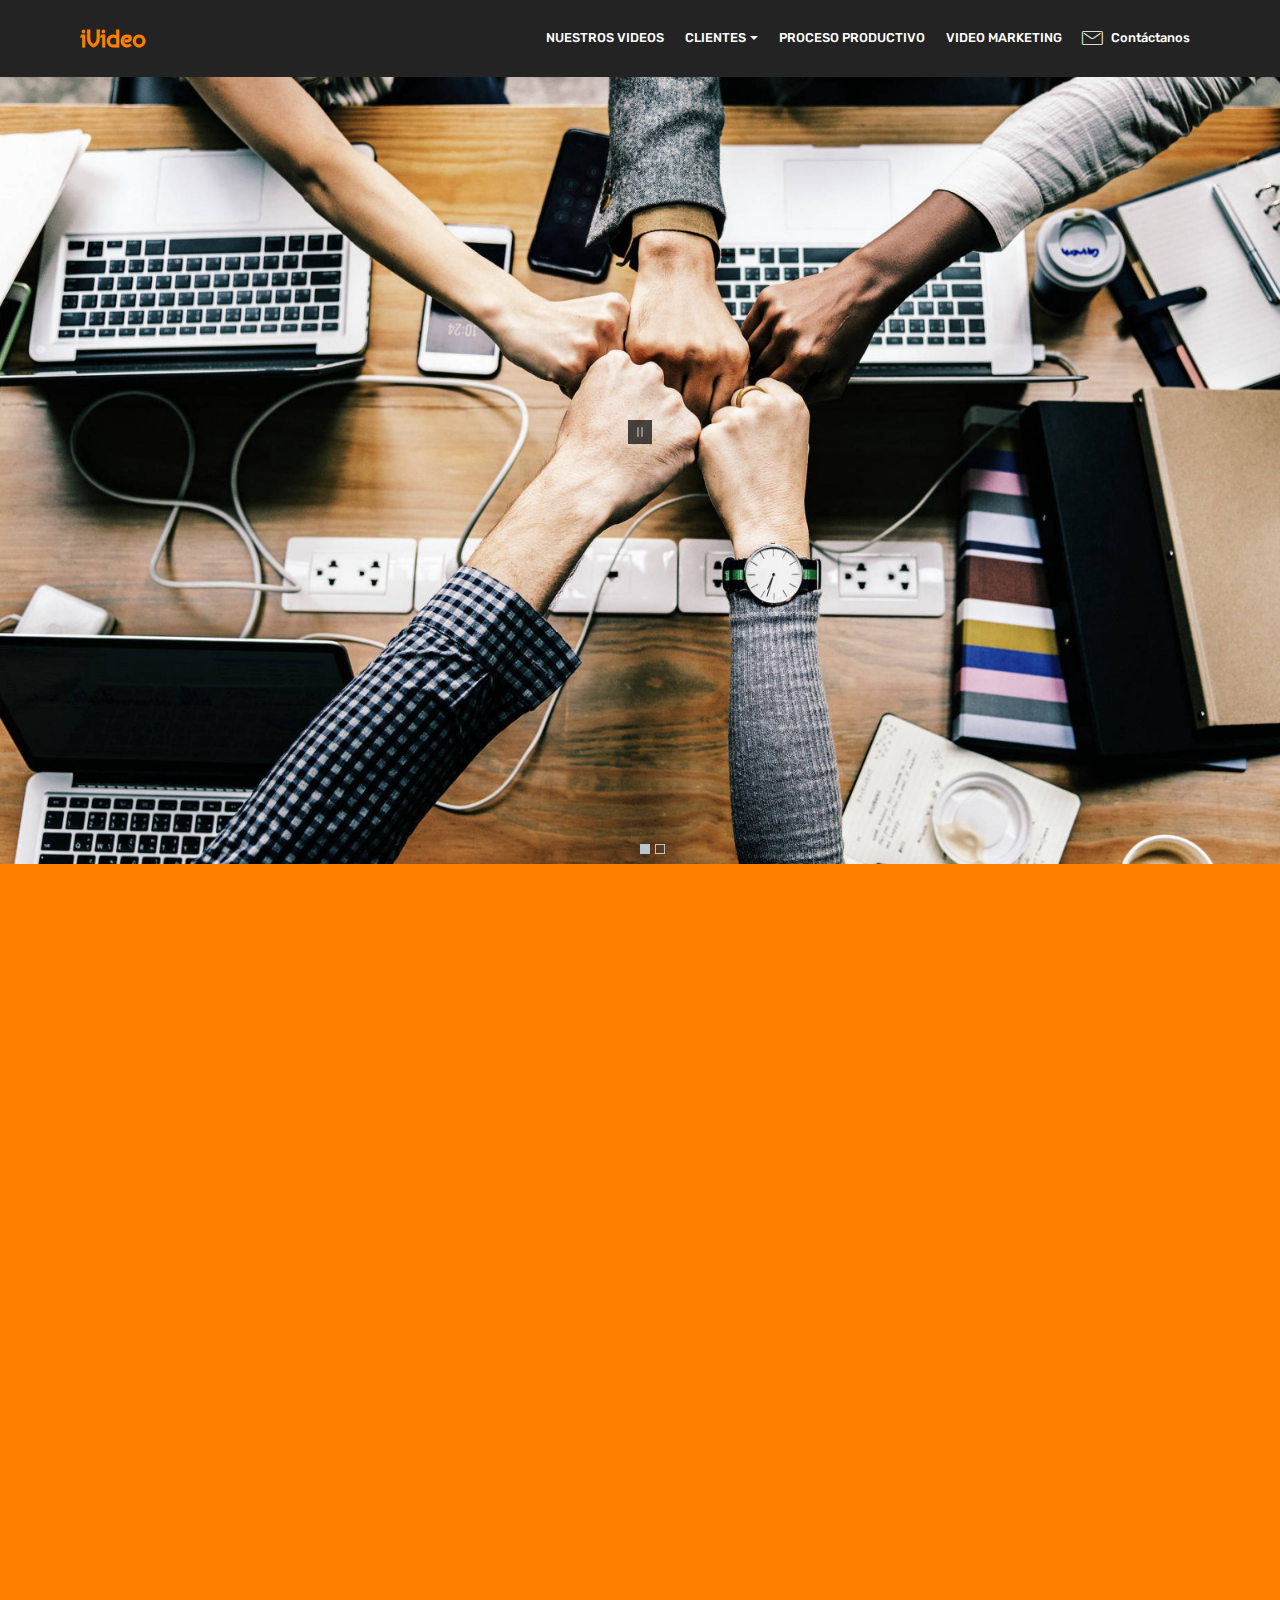
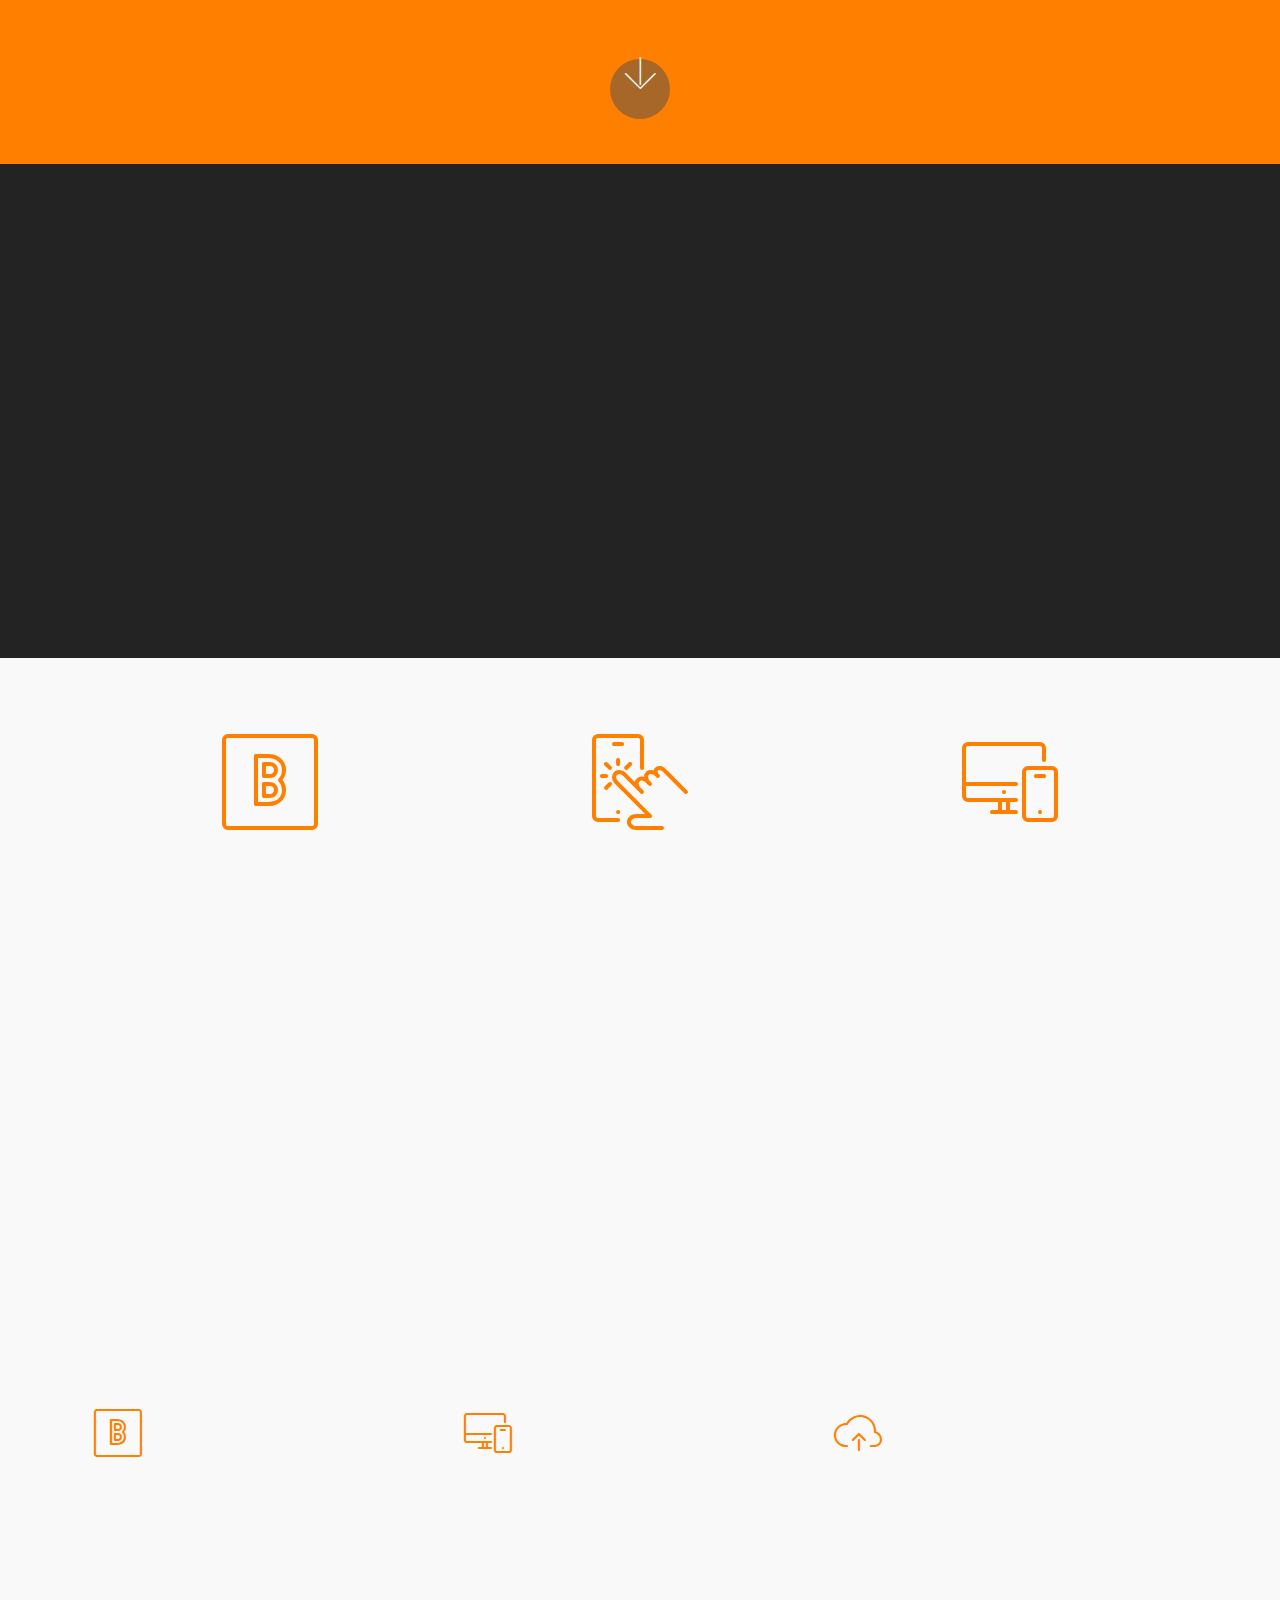
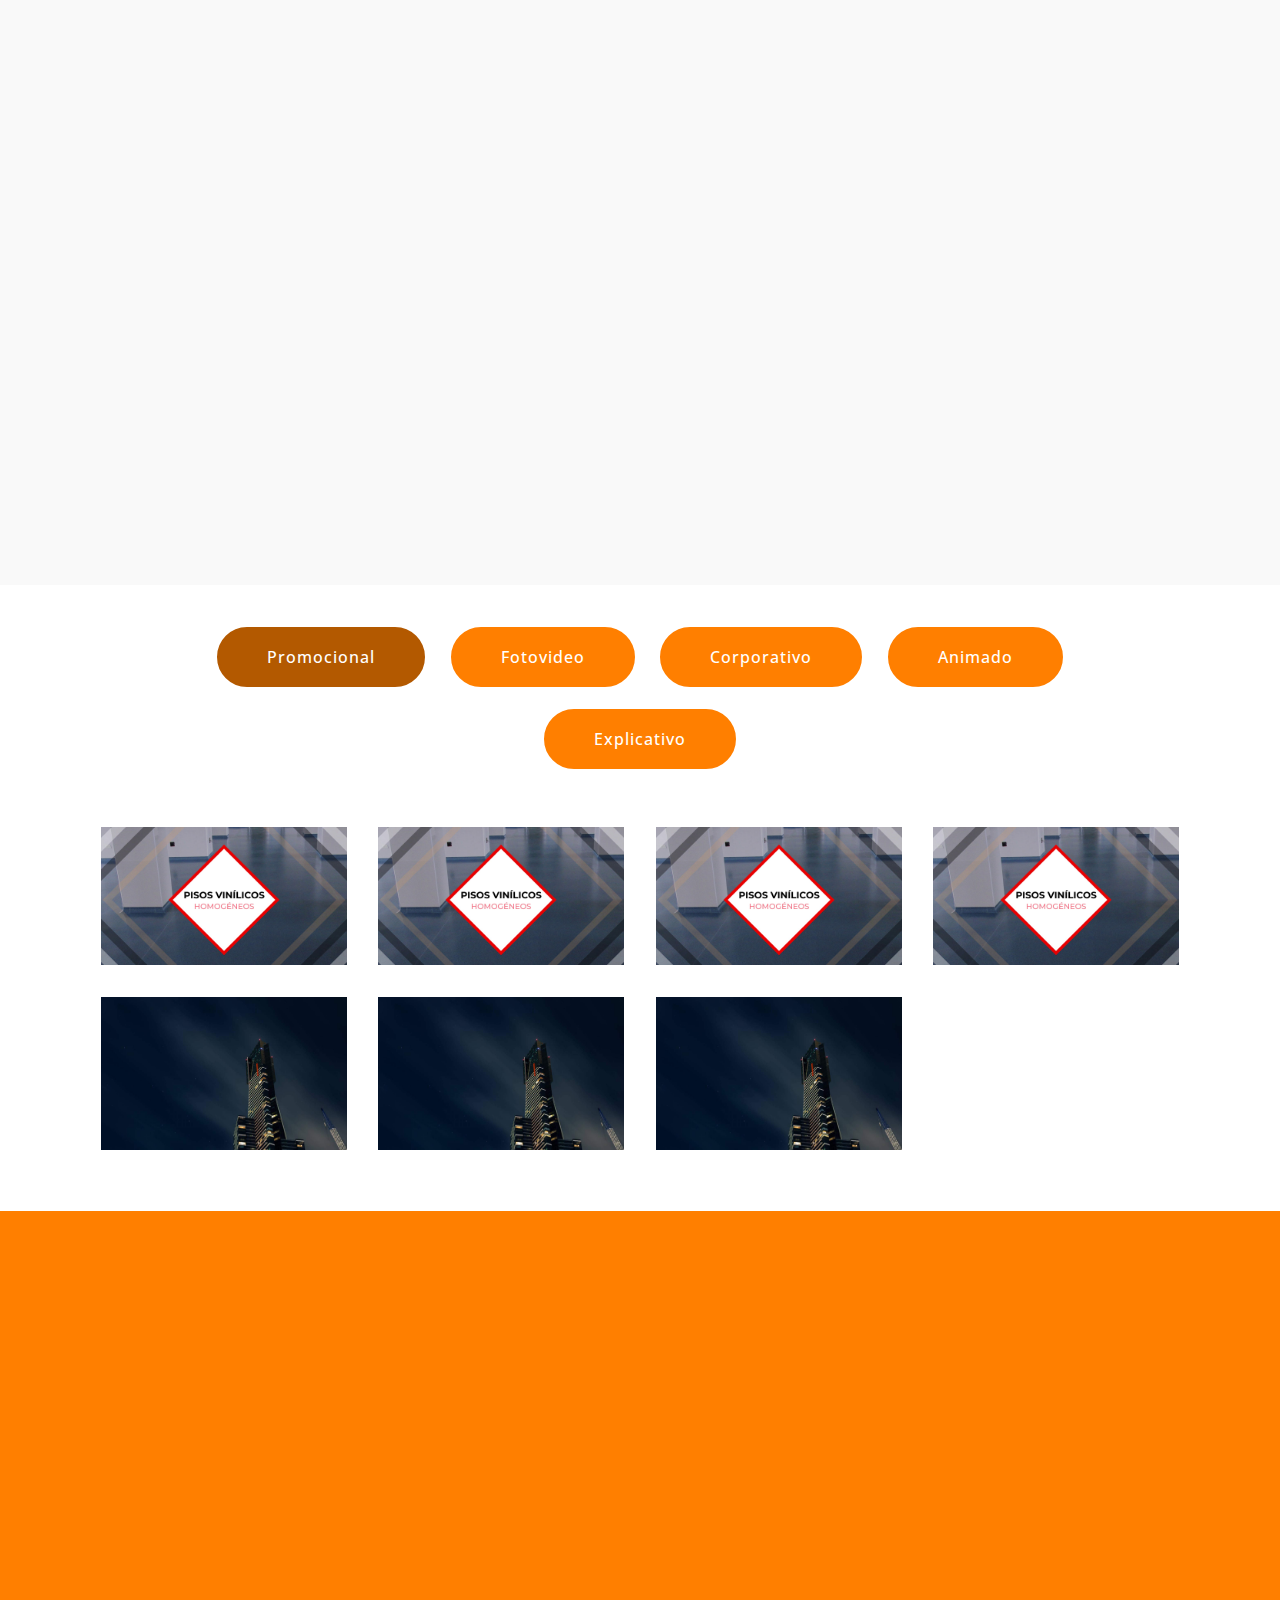
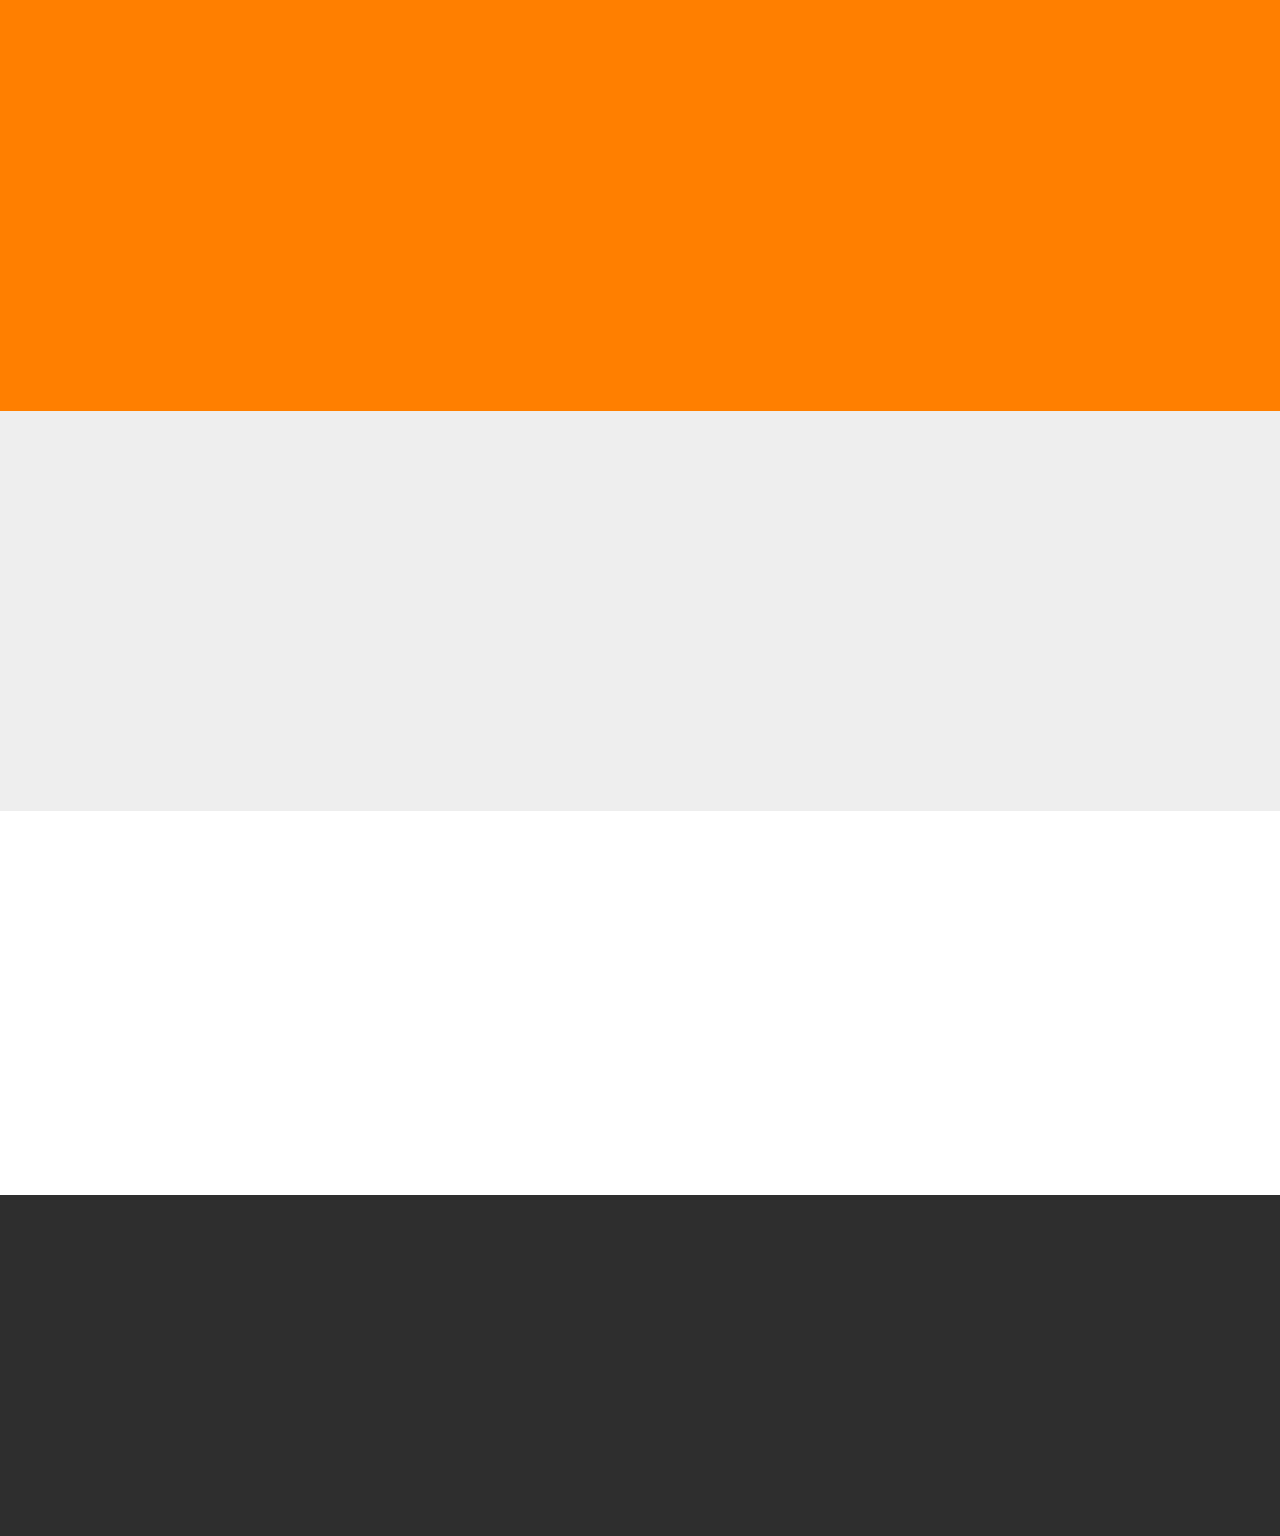
==== commit e99a61d3: "create github pages" ====
--- a/index.html
+++ b/index.html
@@ -58,7 +58,7 @@
     </nav>
 </section>
 
-<section class="engine"><a href="https://mobiri.se/y">html site templates</a></section><section class="mbr-wowslider-container mbr-section mbr-section__container carousel slide mbr-section-nopadding mbr-wowslider-container--block" data-ride="carousel" data-keyboard="false" data-wrap="true" data-interval="false" id="wowslider-2j" data-rv-view="2" style="background-color: rgb(255, 127, 0);">
+<section class="engine"><a href="https://mobiri.se/w">html5 templates</a></section><section class="mbr-wowslider-container mbr-section mbr-section__container carousel slide mbr-section-nopadding mbr-wowslider-container--block" data-ride="carousel" data-keyboard="false" data-wrap="true" data-interval="false" id="wowslider-2j" data-rv-view="2" style="background-color: rgb(255, 127, 0);">
     <div class="mbr-wowslider">
         <div class="ws_images">
             <ul>
@@ -294,7 +294,7 @@
             <div class="media-container-column col-lg-8" data-form-type="formoid">
                     <div data-form-alert="" hidden="">Gracias, nos pondremos en contacto en breve</div>
             
-                    <form class="mbr-form" action="https://mobirise.com/" method="post" data-form-title="Mobirise Form"><input type="hidden" name="email" data-form-email="true" value="IOPE/XkTeKMFob3RB8QangYgQCPfY5HYvTKKtlnlrsYOrk7ZnnL9e2+y1us8VGPQxaT4EfNP4iHPFBmNlxBuuTSQ6pG0qt2sq3Kdu5C9p/8q4LcXIZ+tnotgqoaNs4Az" data-form-field="Email">
+                    <form class="mbr-form" action="https://mobirise.com/" method="post" data-form-title="Mobirise Form"><input type="hidden" name="email" data-form-email="true" value="XjQF/IYBRXK8K8VF6xkEWSUM+J611Oj14hDQTSBks/HVqTY0z/QnL/vtdGCjxB2QNKXUT7ekPDR9lhwf7hrnjRPqr36hDqLUM+sfNex6odLZ4i+EoIbWs4/sv8+j+iF0" data-form-field="Email">
                         <div class="row row-sm-offset">
                             <div class="col-md-4 multi-horizontal" data-for="name">
                                 <div class="form-group">
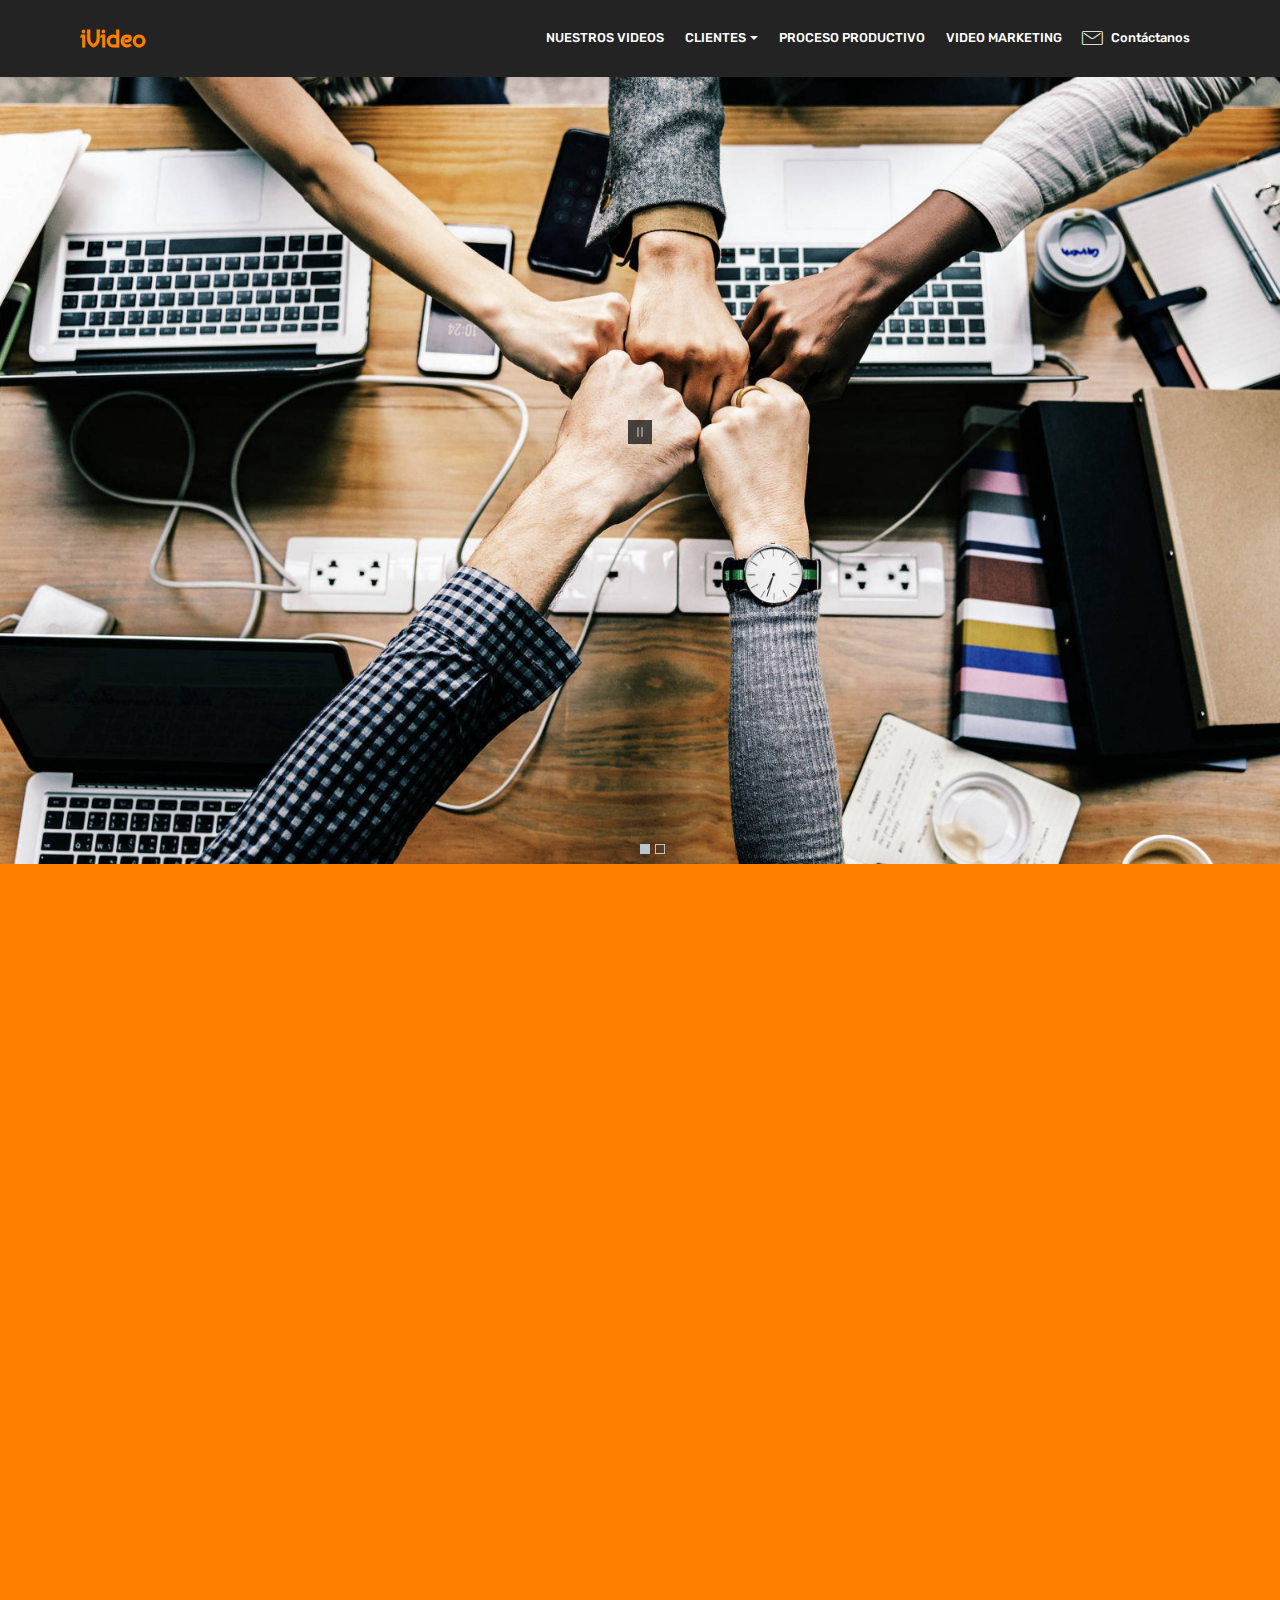
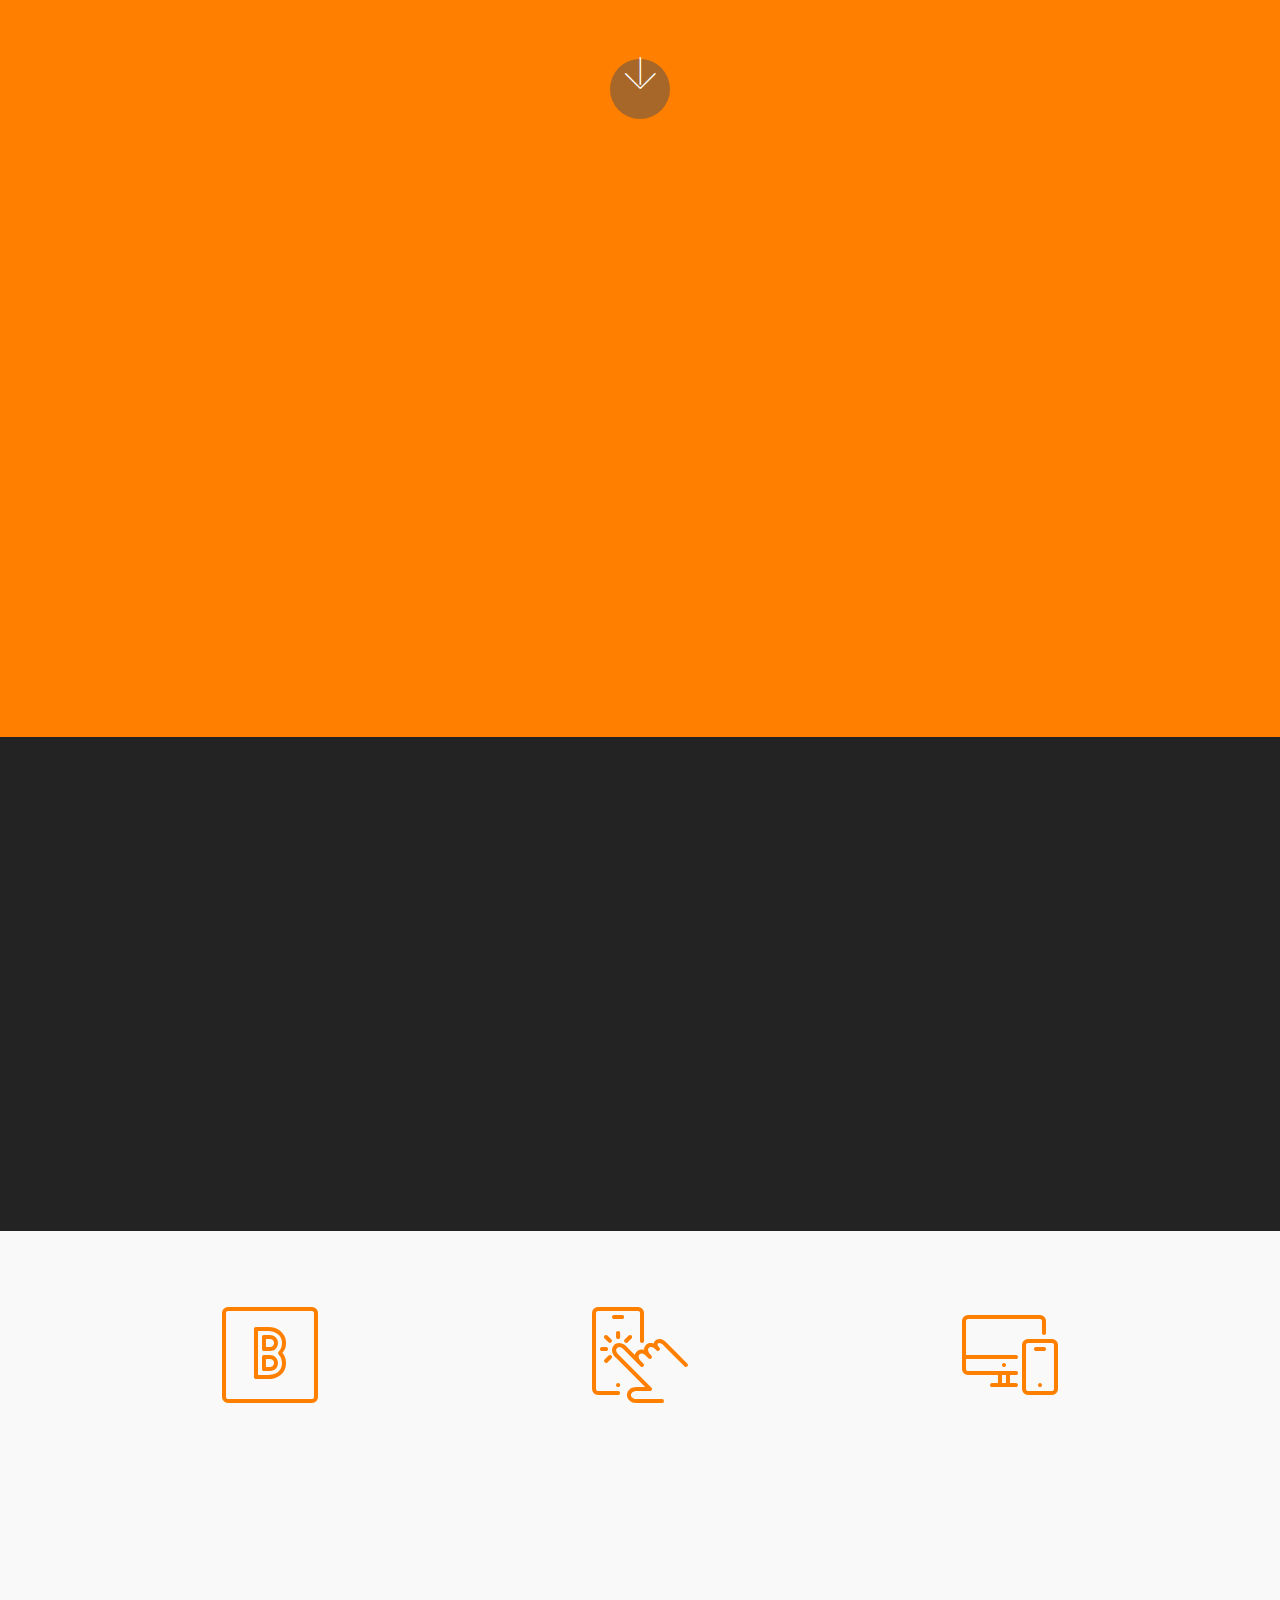
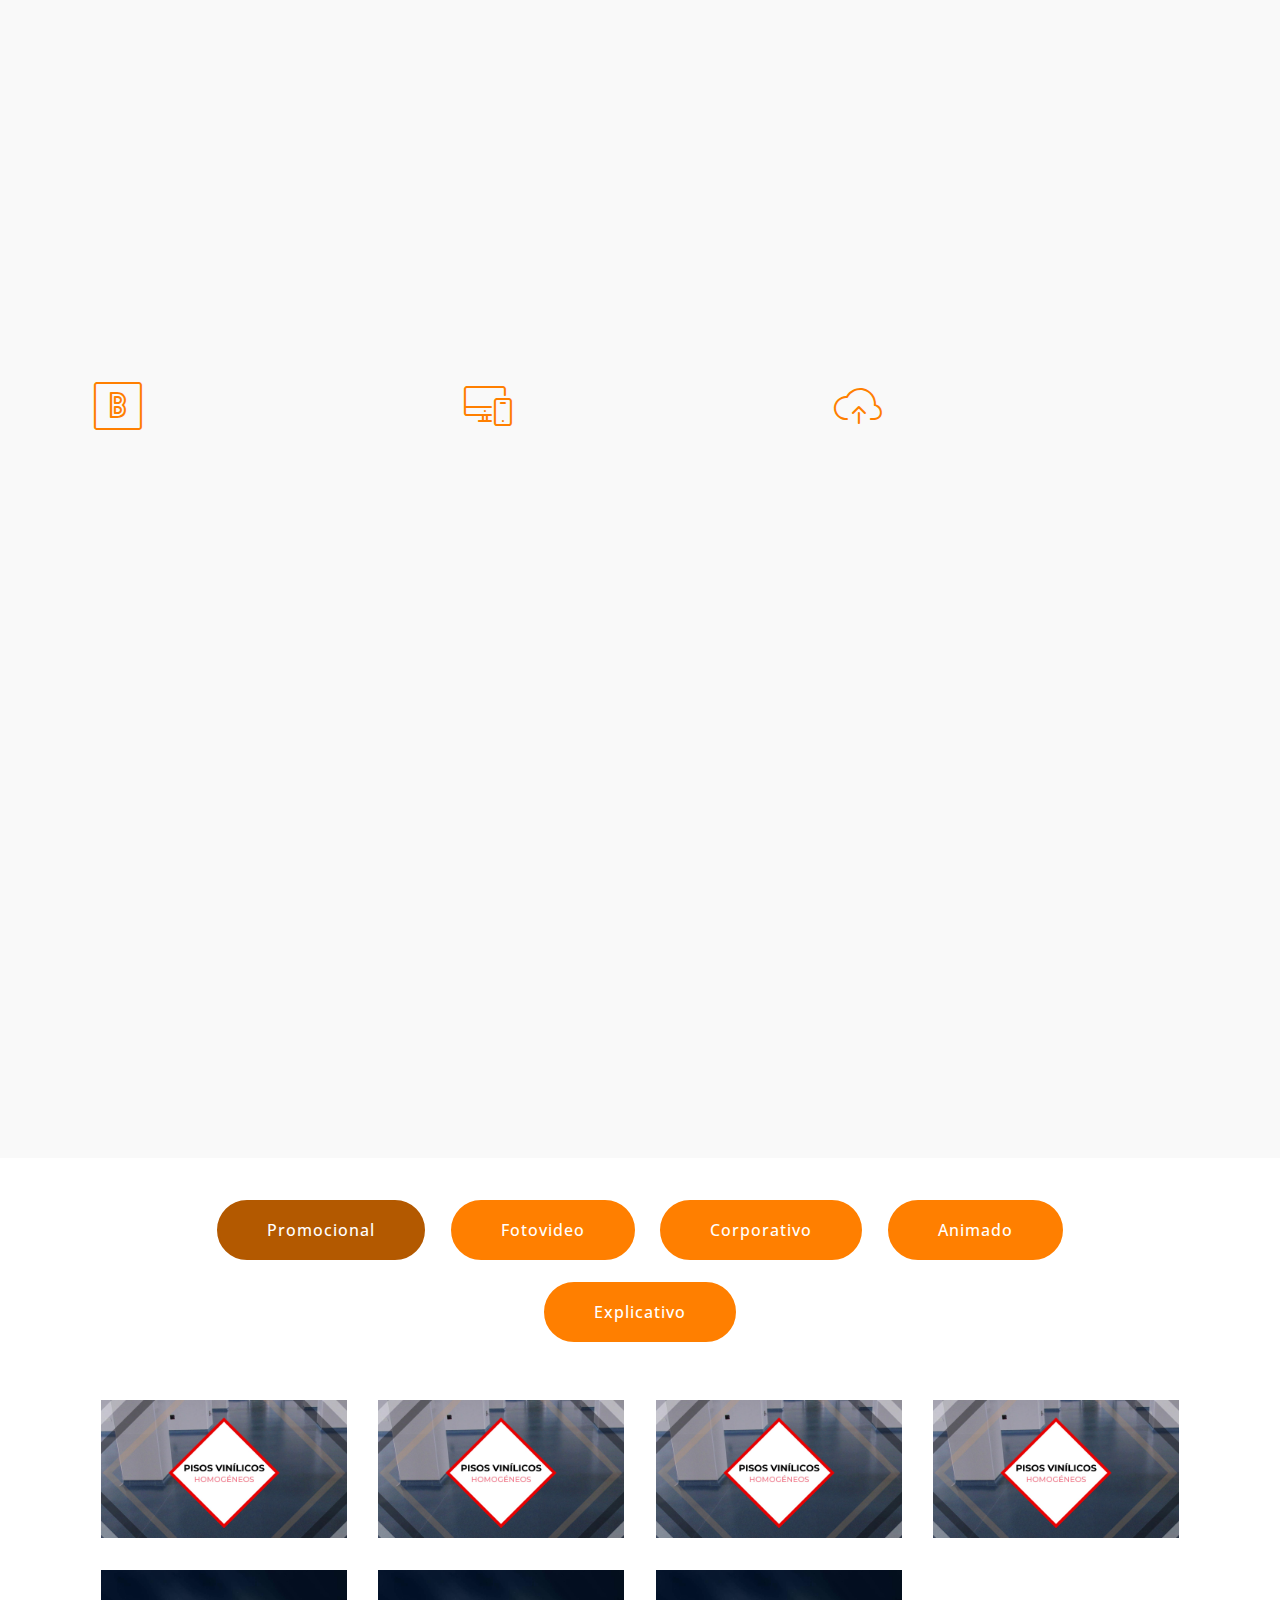
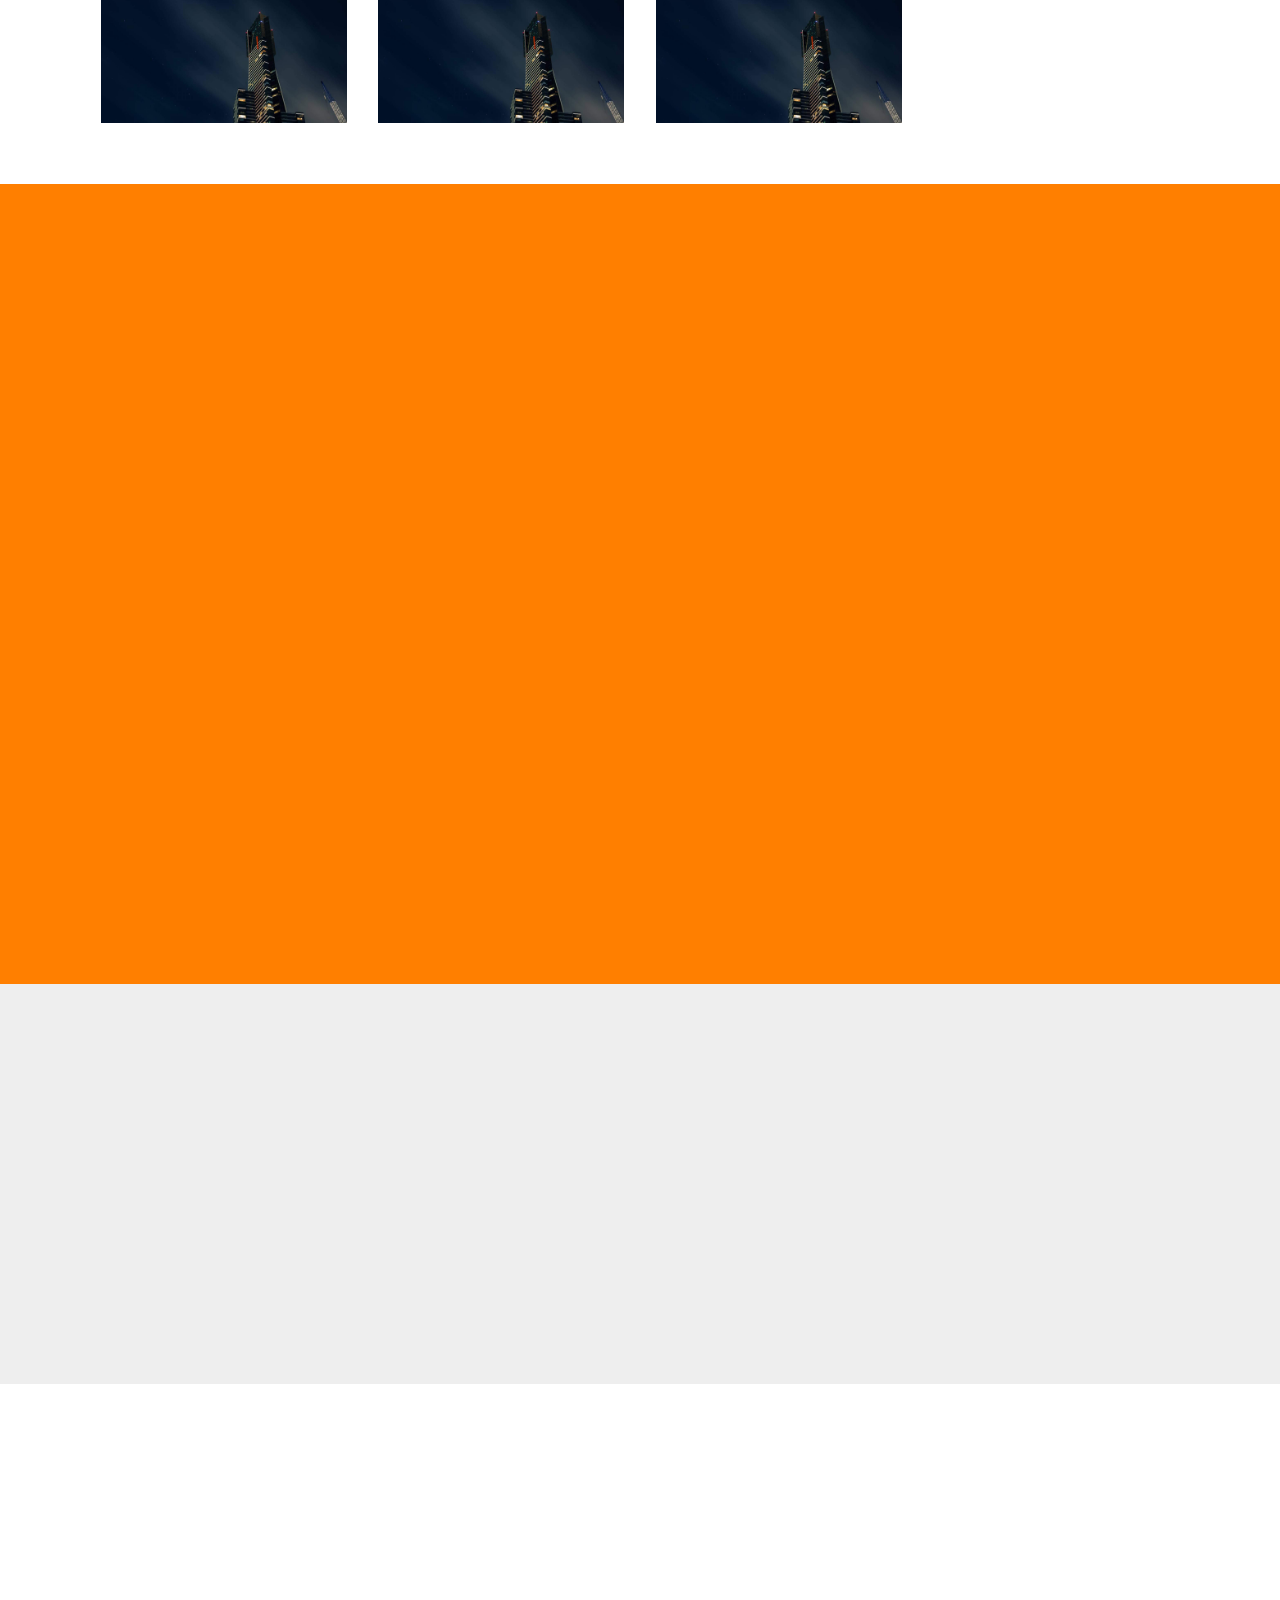
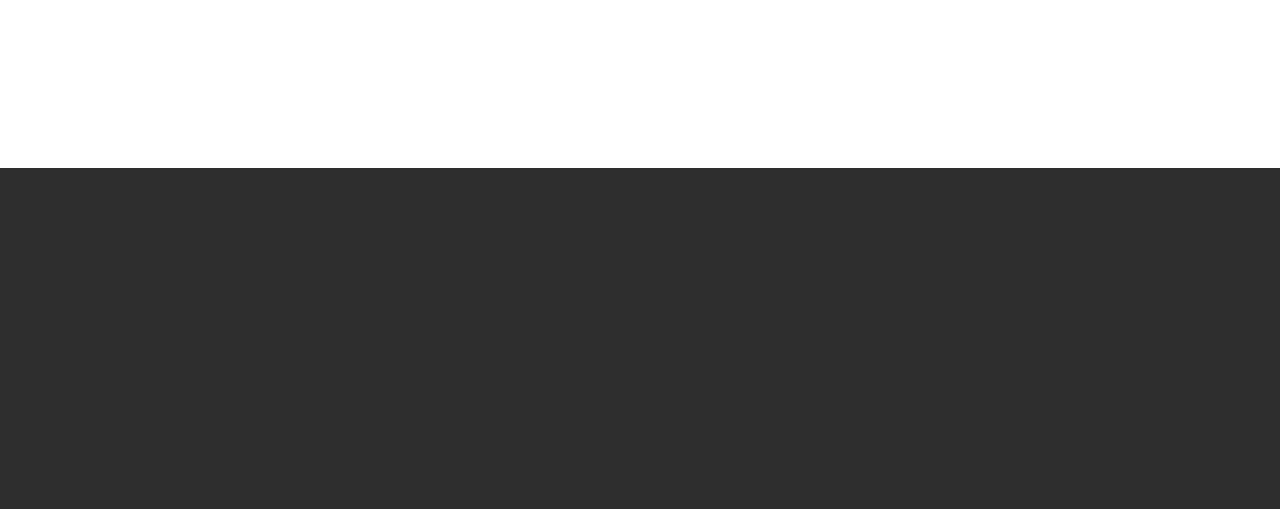
==== commit bd808ab0: "create github pages" ====
--- a/index.html
+++ b/index.html
@@ -58,7 +58,7 @@
     </nav>
 </section>
 
-<section class="engine"><a href="https://mobiri.se/w">html5 templates</a></section><section class="mbr-wowslider-container mbr-section mbr-section__container carousel slide mbr-section-nopadding mbr-wowslider-container--block" data-ride="carousel" data-keyboard="false" data-wrap="true" data-interval="false" id="wowslider-2j" data-rv-view="2" style="background-color: rgb(255, 127, 0);">
+<section class="engine"><a href="https://mobiri.se/u">bootstrap website templates</a></section><section class="mbr-wowslider-container mbr-section mbr-section__container carousel slide mbr-section-nopadding mbr-wowslider-container--block" data-ride="carousel" data-keyboard="false" data-wrap="true" data-interval="false" id="wowslider-2j" data-rv-view="2" style="background-color: rgb(255, 127, 0);">
     <div class="mbr-wowslider">
         <div class="ws_images">
             <ul>
@@ -107,6 +107,35 @@
             <i class="mbri-down mbr-iconfont"></i>
         </a>
     </div>
+</section>
+
+<section class="header1 cid-qZBzyMPaGF" id="header1-2q">
+
+    
+
+    
+
+    <div class="container">
+        <div class="row justify-content-md-center">
+            <div class="mbr-white col-md-10">
+                <h1 class="mbr-section-title align-center mbr-bold pb-3 mbr-fonts-style display-1">
+                    iVideo</h1>
+                <h3 class="mbr-section-subtitle align-center mbr-light pb-3 mbr-fonts-style display-2">
+                    Beautiful mobile websites
+                </h3>
+                <p class="mbr-text align-center pb-3 mbr-fonts-style display-5">
+                    Full width intro with adjustable height, background image and a color overlay. Click any text to edit or style it.
+                </p>
+                <div class="mbr-section-btn align-center">
+                    <a class="btn btn-md btn-primary display-4" href="https://mobirise.com">
+                        <span class="mbr-iconfont mbri-file"></span>LEARN MORE</a>
+                    <a class="btn btn-md btn-white-outline display-4" href="https://mobirise.com">
+                        <span class="mbr-iconfont mbri-idea"></span>LIVE DEMO</a>
+                </div>
+            </div>
+        </div>
+    </div>
+
 </section>
 
 <section class="mbr-section info3 cid-qZycXDmlAb" id="info3-2l">
@@ -294,7 +323,7 @@
             <div class="media-container-column col-lg-8" data-form-type="formoid">
                     <div data-form-alert="" hidden="">Gracias, nos pondremos en contacto en breve</div>
             
-                    <form class="mbr-form" action="https://mobirise.com/" method="post" data-form-title="Mobirise Form"><input type="hidden" name="email" data-form-email="true" value="XjQF/IYBRXK8K8VF6xkEWSUM+J611Oj14hDQTSBks/HVqTY0z/QnL/vtdGCjxB2QNKXUT7ekPDR9lhwf7hrnjRPqr36hDqLUM+sfNex6odLZ4i+EoIbWs4/sv8+j+iF0" data-form-field="Email">
+                    <form class="mbr-form" action="https://mobirise.com/" method="post" data-form-title="Mobirise Form"><input type="hidden" name="email" data-form-email="true" value="q40dcassZT0aB8pJum7+al/HXLtuMucSrEdCsIBbelWMUuSiqdaumDuDlzGLWuSyqEDIclBD6+kYs2KyD5aGANQLdDE1Ly9X8jTu89z8ux3ye0zko/h3xapmAqF+o6ik" data-form-field="Email">
                         <div class="row row-sm-offset">
                             <div class="col-md-4 multi-horizontal" data-for="name">
                                 <div class="form-group">
--- a/assets/mobirise/css/mbr-additional.css
+++ b/assets/mobirise/css/mbr-additional.css
@@ -1766,6 +1766,11 @@
 .cid-qWrYp0xzR2 {
   background-color: #ff7f00;
 }
+.cid-qZBzyMPaGF {
+  padding-top: 90px;
+  padding-bottom: 90px;
+  background-color: #ff7f00;
+}
 .cid-qZycXDmlAb {
   padding-top: 90px;
   padding-bottom: 90px;
